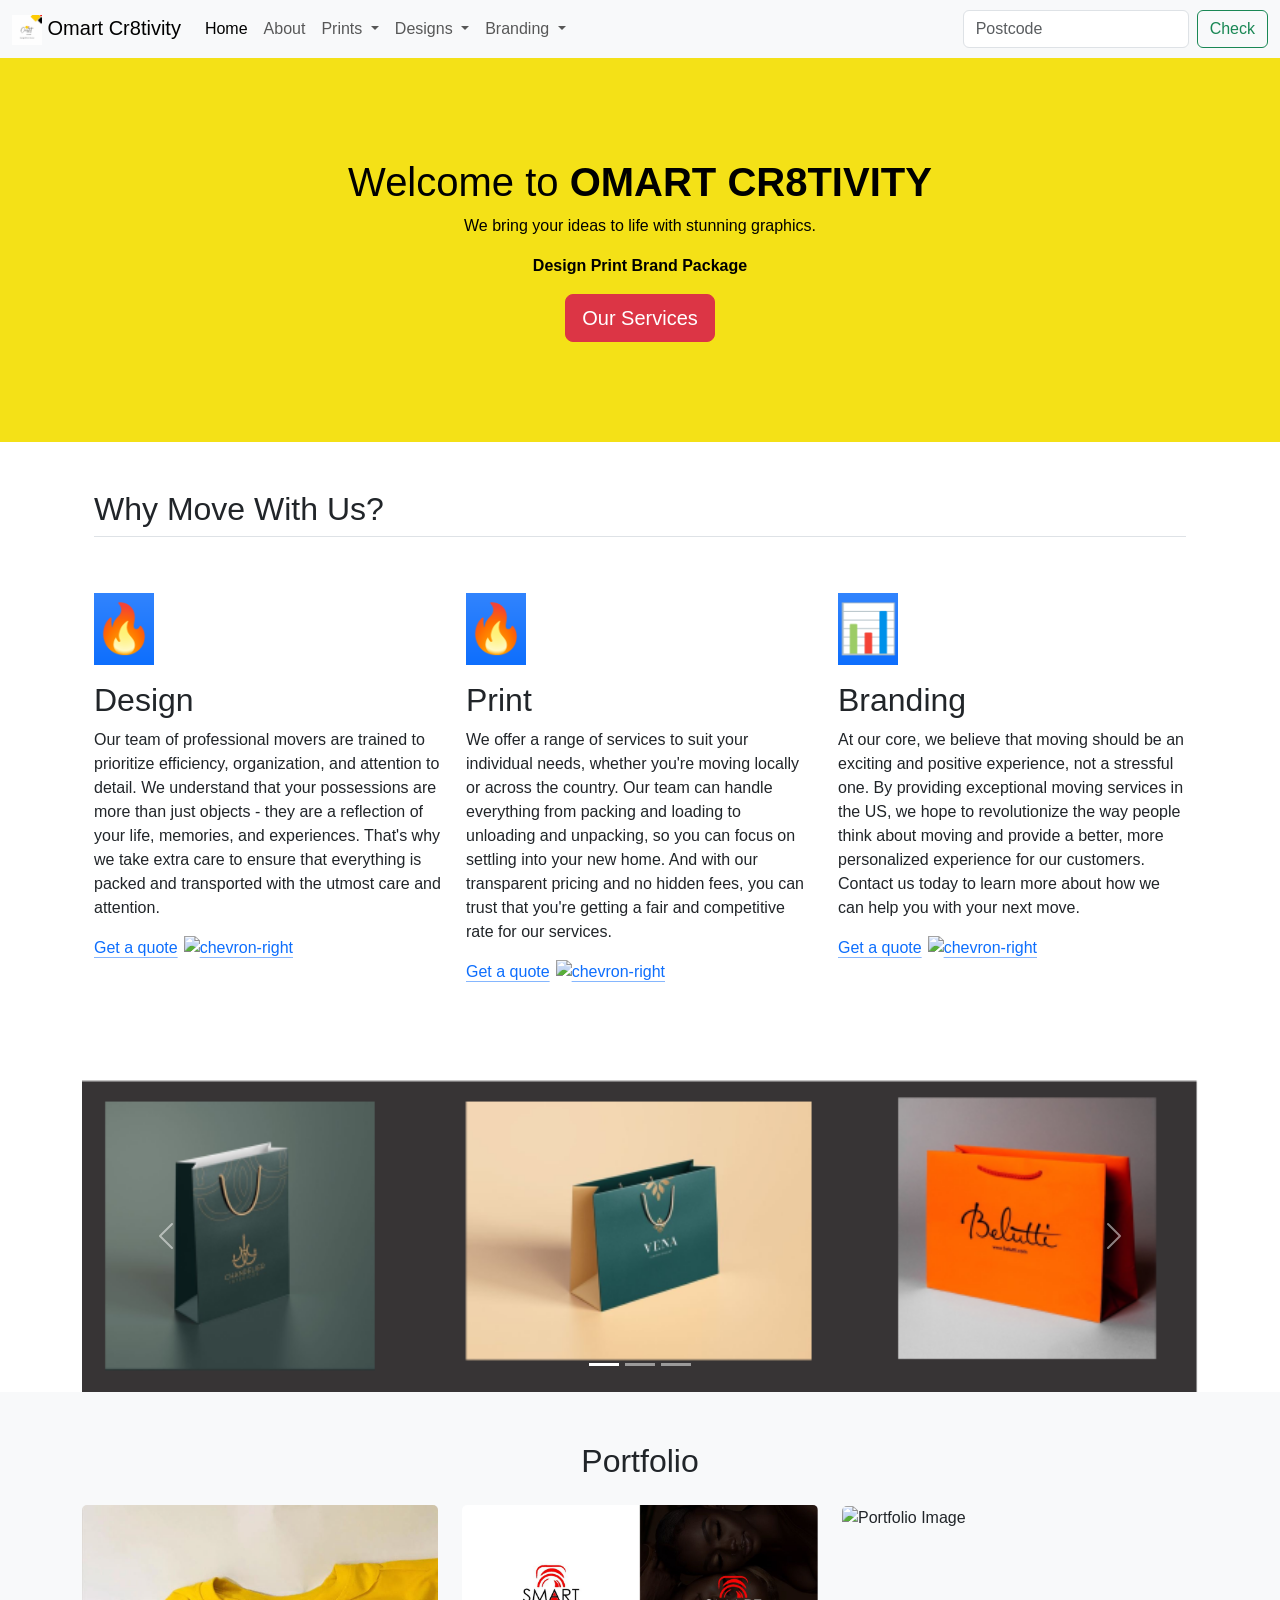
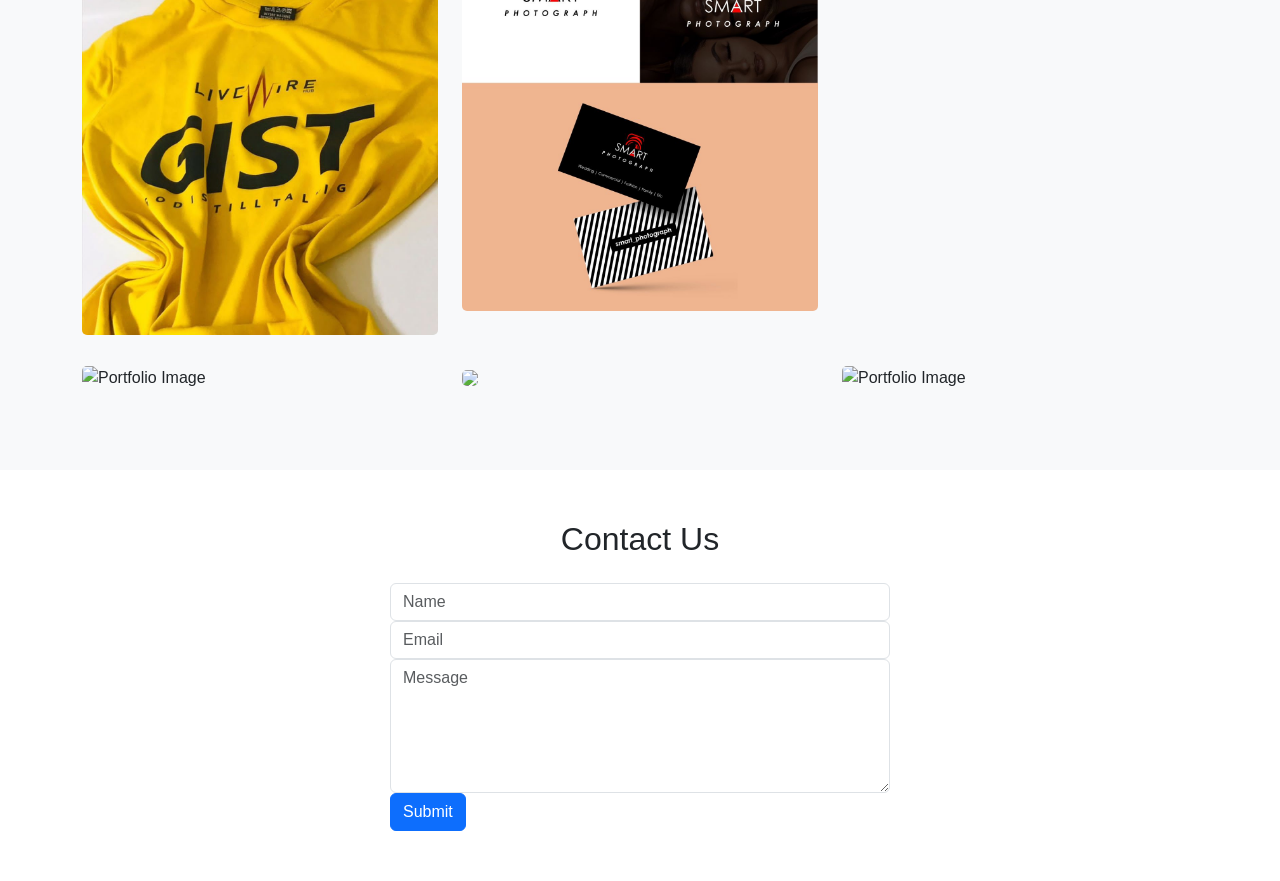
==== index.html @ 5cb05263 "Add files via upload" ====
<!DOCTYPE html>
<html lang="en">

<head>
    <meta charset="UTF-8">
    <meta name="viewport" content="width=device-width, initial-scale=1.0">
    <title>Graphics Designer Landing Page</title>
    <!-- <link rel="stylesheet" href="https://maxcdn.bootstrapcdn.com/bootstrap/4.5.2/css/bootstrap.min.css"> -->
    <link href="https://cdn.jsdelivr.net/npm/bootstrap@5.3.0-alpha2/dist/css/bootstrap.min.css" rel="stylesheet"
    integrity="sha384-aFq/bzH65dt+w6FI2ooMVUpc+21e0SRygnTpmBvdBgSdnuTN7QbdgL+OapgHtvPp" crossorigin="anonymous">
    <style>
        body {
            font-family: Arial, sans-serif;
        }

        .jumbotron {
            background-color: #f4e117;
            background-size: cover;
            color: black;
            text-align: center;
            padding: 100px 0;
        }

        .services-section {
            padding: 50px 0;
        }

        .service-item {
            text-align: center;
        }

        .service-icon {
            font-size: 3rem;
            color: #007bff;
            justify-content: center;
        }

        .portfolio-section {
            padding: 50px 0;
            background-color: #f8f9fa;
        }

        .portfolio-item {
            margin-bottom: 30px;
        }

        .portfolio-image {
            width: 100%;
            border-radius: 5px;
        }

        .contact-section {
            padding: 50px 0;
        }

        .contact-form {
            max-width: 500px;
            margin: auto;
        }
        .dropdown-box {
            display: flex;
        }
    </style>

<!-- <nav class="navbar navbar-expand-lg navbar-light bg-light"> -->
    <!-- <a class="navbar-brand" href="#">Omart Cr8tivity</a> -->
    <!-- <img src="OMART logo.png" height="50" width="70" alt="Brand logo">
    <button class="navbar-toggler" type="button" data-toggle="collapse" data-target="#navbarNav" aria-controls="navbarNav" aria-expanded="false" aria-label="Toggle navigation">
      <span class="navbar-toggler-icon"></span>
    </button>
    <div class="collapse navbar-collapse" id="navbarNav">
      <ul class="navbar-nav mr-auto">
        <li class="nav-item active">
          <a class="nav-link" href="#">Home <span class="sr-only">(current)</span></a>
        </li>
        <li class="nav-item">
          <a class="nav-link" href="about.html">About</a>
        </li>
        <li class="nav-item">
          <a class="nav-link" href="#">Blog</a>
        </li>
        <li class="nav-item">
          <a class="nav-link" href="#">Contact</a>
        </li>
        <div class="dropdown-box">
            <li class="nav-item dropdown">
                <a class="nav-link dropdown-toggle" href="#" id="navbarDropdown" role="button" data-toggle="dropdown" aria-haspopup="true" aria-expanded="false">
                  Designs
                </a>
                <div class="dropdown-menu" aria-labelledby="navbarDropdown">
                  <a class="dropdown-item" href="#">Logo</a>
                  <a class="dropdown-item" href="#">eflyer</a>
                  <a class="dropdown-item" href="#">3D illustrations</a>
                  <a class="dropdown-item" href="businesscards.html">Business cards</a>
                  
                </div>
            </li>
            <li class="nav-item dropdown">
                <a class="nav-link dropdown-toggle" href="#" id="navbarDropdown" role="button" data-toggle="dropdown" aria-haspopup="true" aria-expanded="false">
                  Prints
                </a>
                <div class="dropdown-menu" aria-labelledby="navbarDropdown">
                  <a class="dropdown-item" href="#">Bag</a>
                  <a class="dropdown-item" href="#">Flyer</a>
                  <a class="dropdown-item" href="#">Jotter</a>
                  <a class="dropdown-item" href="#">Banner</a>
                  <a class="dropdown-item" href="#">Jotter</a>
                  <a class="dropdown-item" href="#">Poster</a>
                  <a class="dropdown-item" href="#">Brochures</a>
                  <a class="dropdown-item" href="#">Calender</a>
                  <a class="dropdown-item" href="#">Letterhead</a>
                  <a class="dropdown-item" href="#">Award Plaque</a>
                  <a class="dropdown-item" href="#">Business cards</a>
                </div>
            </li>
            <li class="nav-item dropdown">
                <a class="nav-link dropdown-toggle" href="#" id="navbarDropdown" role="button" data-toggle="dropdown" aria-haspopup="true" aria-expanded="false">
                  Branding
                </a>
                <div class="dropdown-menu" aria-labelledby="navbarDropdown">
                  <a class="dropdown-item" href="#">T-shirts</a>
                  <a class="dropdown-item" href="#">Backdrop</a>
                  <a class="dropdown-item" href="#">Office branding</a>
                  <a class="dropdown-item" href="#">Stationaries branding</a>
                  
                </div>
            </li>
        </div>
        
      </ul>
      
  </nav> -->

  <nav class="navbar navbar-expand-lg bg-body-tertiary">
    <div class="container-fluid">
      <a class="navbar-brand" href="#"><img src="OMART logo.png" alt="moveit brand icon" height="30"> Omart Cr8tivity</a>
      <button class="navbar-toggler" type="button" data-bs-toggle="collapse" data-bs-target="#navbarSupportedContent"
        aria-controls="navbarSupportedContent" aria-expanded="false" aria-label="Toggle navigation">
        <span class="navbar-toggler-icon"></span>
      </button>
      <div class="collapse navbar-collapse" id="navbarSupportedContent">
        <ul class="navbar-nav me-auto mb-2 mb-lg-0">
          <li class="nav-item">
            <a class="nav-link active" aria-current="page" href="index.html">Home</a>
          </li>
          <li class="nav-item">
            <a class="nav-link" href="about.html">About</a>
          </li>
          <li class="nav-item dropdown">
            <a class="nav-link dropdown-toggle" href="#" role="button" data-bs-toggle="dropdown" aria-expanded="false">
              Prints
            </a>
            <ul class="dropdown-menu">
              <li><a class="dropdown-item" href="#">Design</a></li>
              <li><a class="dropdown-item" href="#">Prints</a></li>
              <li>
                <hr class="dropdown-divider">
              </li>
              <li><a class="dropdown-item" href="#">Branding</a></li>
            </ul>
          </li>
          <li class="nav-item dropdown">
            <a class="nav-link dropdown-toggle" href="#" role="button" data-bs-toggle="dropdown" aria-expanded="false">
              Designs
            </a>
            <ul class="dropdown-menu">
              <li><a class="dropdown-item" href="#">Design</a></li>
              <li><a class="dropdown-item" href="#">Prints</a></li>
              <li>
                <hr class="dropdown-divider">
              </li>
              <li><a class="dropdown-item" href="#">Branding</a></li>
            </ul>
          </li>
          <li class="nav-item dropdown">
            <a class="nav-link dropdown-toggle" href="#" role="button" data-bs-toggle="dropdown" aria-expanded="false">
              Branding
            </a>
            <ul class="dropdown-menu">
              <li><a class="dropdown-item" href="#">Design</a></li>
              <li><a class="dropdown-item" href="#">Prints</a></li>
              <li>
                <hr class="dropdown-divider">
              </li>
              <li><a class="dropdown-item" href="#">Branding</a></li>
            </ul>
          </li>
        </ul>
        <form class="d-flex" role="search">
          <input class="form-control me-2" type="search" placeholder="Postcode" aria-label="Search">
          <button class="btn btn-outline-success" type="submit">Check</button>
        </form>
      </div>
    </div>
  </nav>

</head>

<body>

    <div class="jumbotron">
        <h1>Welcome to <strong>OMART CR8TIVITY</strong> </h1>
        <p>We bring your ideas to life with stunning graphics.</p>
        <p > <strong>Design Print Brand Package</strong></p>
        <a href="#services" class="btn btn-danger btn-lg">Our Services</a>
    </div>

    <div class="container px-4 py-5" id="featured-3">
        <h2 class="pb-2 border-bottom">Why Move With Us?</h2>
        <div class="row g-4 py-5 row-cols-1 row-cols-lg-3">
          <div class="feature col">
            <div
              class="feature-icon d-inline-flex align-items-center justify-content-center text-bg-primary bg-gradient fs-2 mb-3">
              <!-- <img src="./briefcase.svg" alt="briefcase" height="30"> -->
              <span class="service-icon">&#128293;</span>
            </div>
            <h3 class="fs-2">Design</h3>
            <p>Our team of professional movers are trained to prioritize efficiency, organization, and attention to detail.
              We
              understand that your possessions are more than just objects - they are a reflection of your life, memories,
              and
              experiences. That's why we take extra care to ensure that everything is packed and transported with the utmost
              care and
              attention.</p>
            <a href="#" class="icon-link">
              Get a quote
              <img src="./chevron-right.svg" alt="chevron-right">
            </a>
          </div>
          <div class="feature col">
            <div
              class="feature-icon d-inline-flex align-items-center justify-content-center text-bg-primary bg-gradient fs-2 mb-3">
              <!-- <img src="./bus-front.svg" alt="bus-front" height="30"> -->
              <span class="service-icon">&#128293;</span>
            </div>
            
            <h3 class="fs-2">Print</h3>
            <p>We offer a range of services to suit your individual needs, whether you're moving locally or across the
              country. Our
              team can handle everything from packing and loading to unloading and unpacking, so you can focus on settling
              into your
              new home. And with our transparent pricing and no hidden fees, you can trust that you're getting a fair and
              competitive
              rate for our services.</p>
            <a href="#" class="icon-link">
              Get a quote
              <img src="./chevron-right.svg" alt="chevron-right">
            </a>
          </div>
          <div class="feature col">
            <div
              class="feature-icon d-inline-flex align-items-center justify-content-center text-bg-primary bg-gradient fs-2 mb-3">
              <!-- <img src="./chat-square-heart.svg" alt="chat-square-heart" height="30">
             -->
             <span class="service-icon">&#128202;</span>
            </div>
            <h3 class="fs-2">Branding</h3>
            <p>At our core, we believe that moving should be an exciting and positive experience, not a stressful one. By
              providing
              exceptional moving services in the US, we hope to revolutionize the way people think about moving and provide
              a better,
              more personalized experience for our customers. Contact us today to learn more about how we can help you with
              your next
              move.</p>
            <a href="#" class="icon-link">
              Get a quote
              <img src="./chevron-right.svg" alt="chevron-right">
            </a>
          </div>
        </div>
      </div>
    <div class="container">
        <div id="carouselExampleIndicators" class="carousel slide">
          <div class="carousel-indicators">
            <button type="button" data-bs-target="#carouselExampleIndicators" data-bs-slide-to="0" class="active"
              aria-current="true" aria-label="Slide 1"></button>
            <button type="button" data-bs-target="#carouselExampleIndicators" data-bs-slide-to="1"
              aria-label="Slide 2"></button>
            <button type="button" data-bs-target="#carouselExampleIndicators" data-bs-slide-to="2"
              aria-label="Slide 3"></button>
          </div>
          <div class="carousel-inner">
            <div class="carousel-item active">
              <img src="bag2.png" class="d-block w-100" alt="couple">
            </div>
            <div class="carousel-item">
              <img src="cardslide.png" class="d-block w-100" alt="dog">
            </div>
            <div class="carousel-item">
              <img src="first.png" class="d-block w-100" alt="family">
            </div>
            <div class="carousel-item">
                <div class="feature col" height="50">
                    <div
                      class="feature-icon d-inline-flex align-items-center justify-content-center text-bg-primary bg-gradient fs-2 mb-3">
                      <img src="Folio/gift items/flask.jpeg" alt="chat-square-heart" height="300" width="400">
                    </div>
                    <div
                      class="feature-icon d-inline-flex align-items-center justify-content-center text-bg-primary bg-gradient fs-2 mb-3">
                      <img src="Folio/gift items/flask.jpeg" alt="chat-square-heart" height="300" width="400">
                    </div>
                    <div
                      class="feature-icon d-inline-flex align-items-center justify-content-center text-bg-primary bg-gradient fs-2 mb-3">
                      <img src="Folio/gift items/flask.jpeg" alt="chat-square-heart" height="300" width="400">
                    </div>
    
                    <a href="#" class="icon-link">
                      Get a quote
                      <img src="./chevron-right.svg" alt="chevron-right">
                    </a>
                  </div>
            </div>
        </div>
          <button class="carousel-control-prev" type="button" data-bs-target="#carouselExampleIndicators"
            data-bs-slide="prev">
            <span class="carousel-control-prev-icon" aria-hidden="true"></span>
            <span class="visually-hidden">Previous</span>
          </button>
          <button class="carousel-control-next" type="button" data-bs-target="#carouselExampleIndicators"
            data-bs-slide="next">
            <span class="carousel-control-next-icon" aria-hidden="true"></span>
            <span class="visually-hidden">Next</span>
          </button>
        </div>
      </div>
    
<!-- Carousel
<div id="carouselExampleIndicators" class="carousel slide" data-ride="carousel">
    <ol class="carousel-indicators">
      <li data-target="#carouselExampleIndicators" data-slide-to="0" class="active"></li>
      <li data-target="#carouselExampleIndicators" data-slide-to="1"></li>
      <li data-target="#carouselExampleIndicators" data-slide-to="2"></li>
    </ol>
    <div class="carousel-inner">
      <div class="carousel-item active">
        <img src="cardslide.png" height="500" width="300" class="d-block w-100" alt="Carousel Image 1">
        <div class="carousel-caption d-none d-md-block">
          <h5>First slide label</h5>
          <p>Some representative placeholder content for the first slide.</p>
        </div>
      </div>
      <div class="carousel-item" class="col-xl-4 col-sm-4">
        <img src="first.png" height="500" width="700" class="d-block w-100" alt="Carousel Image 2">
        <div class="carousel-caption d-none d-md-block">
          <h5>Second slide label</h5>
          <p>Some representative placeholder content for the second slide.</p>
        </div>
      </div>
      <div class="carousel-item">
        <img src="https://i.pinimg.com/564x/7e/e8/69/7ee86918e54ff8d143f06421647624f3.jpg" height="500" width="700" class="d-block w-100" alt="Carousel Image 3">
        <div class="carousel-caption d-none d-md-block">
          <h5>Third slide label</h5>
          <p>Some representative placeholder content for the third slide.</p>
        </div>
      </div>
    </div>
    <a class="carousel-control-prev" href="#carouselExampleIndicators" role="button" data-slide="prev">
      <span class="carousel-control-prev-icon" aria-hidden="true"></span>
      <span class="sr-only">Previous</span>
    </a>
    <a class="carousel-control-next" href="#carouselExampleIndicators" role="button" data-slide="next">
      <span class="carousel-control-next-icon" aria-hidden="true"></span>
      <span class="sr-only">Next</span>
    </a>
  </div> -->
  
  <!-- <div id="services" class="services-section">
    <div class="container">
        <div class="row">
            <div class="col-md-4">
                <div class="service-item">
                    <span class="service-icon">&#128293;</span>
                    <h3>Logo Design</h3>
                    <p>We create unique and memorable logos tailored to your brand.</p>
                </div>
            </div>
            <div class="col-md-4">
                <div class="service-item">
                    <span class="service-icon">&#128202;</span>
                    <h3>Graphic Illustration</h3>
                    <p>From cartoons to complex illustrations, we bring your ideas to life.</p>
                </div>
            </div>
            <div class="col-md-4">
                <div class="service-item">
                    <span class="service-icon">&#128640;</span>
                    <h3>Print Design</h3>
                    <p>High-quality designs for business cards, brochures, and more.</p>
                </div>
            </div>
        </div>
    </div>
</div>  -->
  
    <div id="portfolio" class="portfolio-section">
        <div class="container">
            <h2 class="text-center mb-4">Portfolio</h2>
            <div class="row">
                <div class="col-md-4">
                    <div class="portfolio-item">
                        <img src="Folio/T-shirt/gist yellow.jpeg" alt="Portfolio Image" class="portfolio-image">
                    </div>
                </div>
                <div class="col-md-4">
                    <div class="portfolio-item">
                        <img src="Folio/cards/biz card.jpeg" alt="Portfolio Image" class="portfolio-image">
                    </div>
                </div>
                <div class="col-md-4">
                    <div class="portfolio-item">
                        <img src="https://i.pinimg.com/564x/1a/bc/a0/1abca0b17af83ed72c6fff1d5e41ad78.jpg" alt="Portfolio Image" class="portfolio-image">
                    </div>
                </div>
                <div class="col-md-4">
                    <div class="portfolio-item">
                        <img src="https://i.pinimg.com/564x/dc/b8/45/dcb845c4902547c44ed28ef5d70fe0fb.jpg" alt="Portfolio Image" class="portfolio-image">
                    </div>
                </div>
                <div class="col-md-4">
                    <div class="portfolio-item">
                        <img src="https://i.pinimg.com/564x/c1/e4/03/c1e403f79c8711abe1693c6f59c52051.jpg" class="portfolio-image">
                    </div>
                </div>
                <div class="col-md-4">
                    <div class="portfolio-item">
                        <img src="https://i.pinimg.com/564x/19/e8/53/19e8534289174fa73074177e0ee103db.jpg" alt="Portfolio Image" class="portfolio-image">
                    </div>
                </div>
            </div>
        </div>
    </div>

    <div id="contact" class="contact-section">
        <div class="container">
            <h2 class="text-center mb-4">Contact Us</h2>
            <div class="row">
                <div class="col-md-6 mx-auto">
                    <form class="contact-form">
                        <div class="form-group">
                            <input type="text" class="form-control" placeholder="Name">
                        </div>
                        <div class="form-group">
                            <input type="email" class="form-control" placeholder="Email">
                        </div>
                        <div class="form-group">
                            <textarea class="form-control" rows="5" placeholder="Message"></textarea>
                        </div>
                        <button type="submit" class="btn btn-primary btn-block">Submit</button>
                    </form>
                </div>
            </div>
        </div>
    </div>

    <script src="https://ajax.googleapis.com/ajax/libs/jquery/3.5.1/jquery.min.js"></script>
    <script src="https://cdnjs.cloudflare.com/ajax/libs/popper.js/1.16.0/umd/popper.min.js"></script>
      <script src="https://cdn.jsdelivr.net/npm/bootstrap@5.3.0-alpha3/dist/js/bootstrap.bundle.min.js"
    integrity="sha384-ENjdO4Dr2bkBIFxQpeoTz1HIcje39Wm4jDKdf19U8gI4ddQ3GYNS7NTKfAdVQSZe"
    crossorigin="anonymous"></script>
</body>

</html>
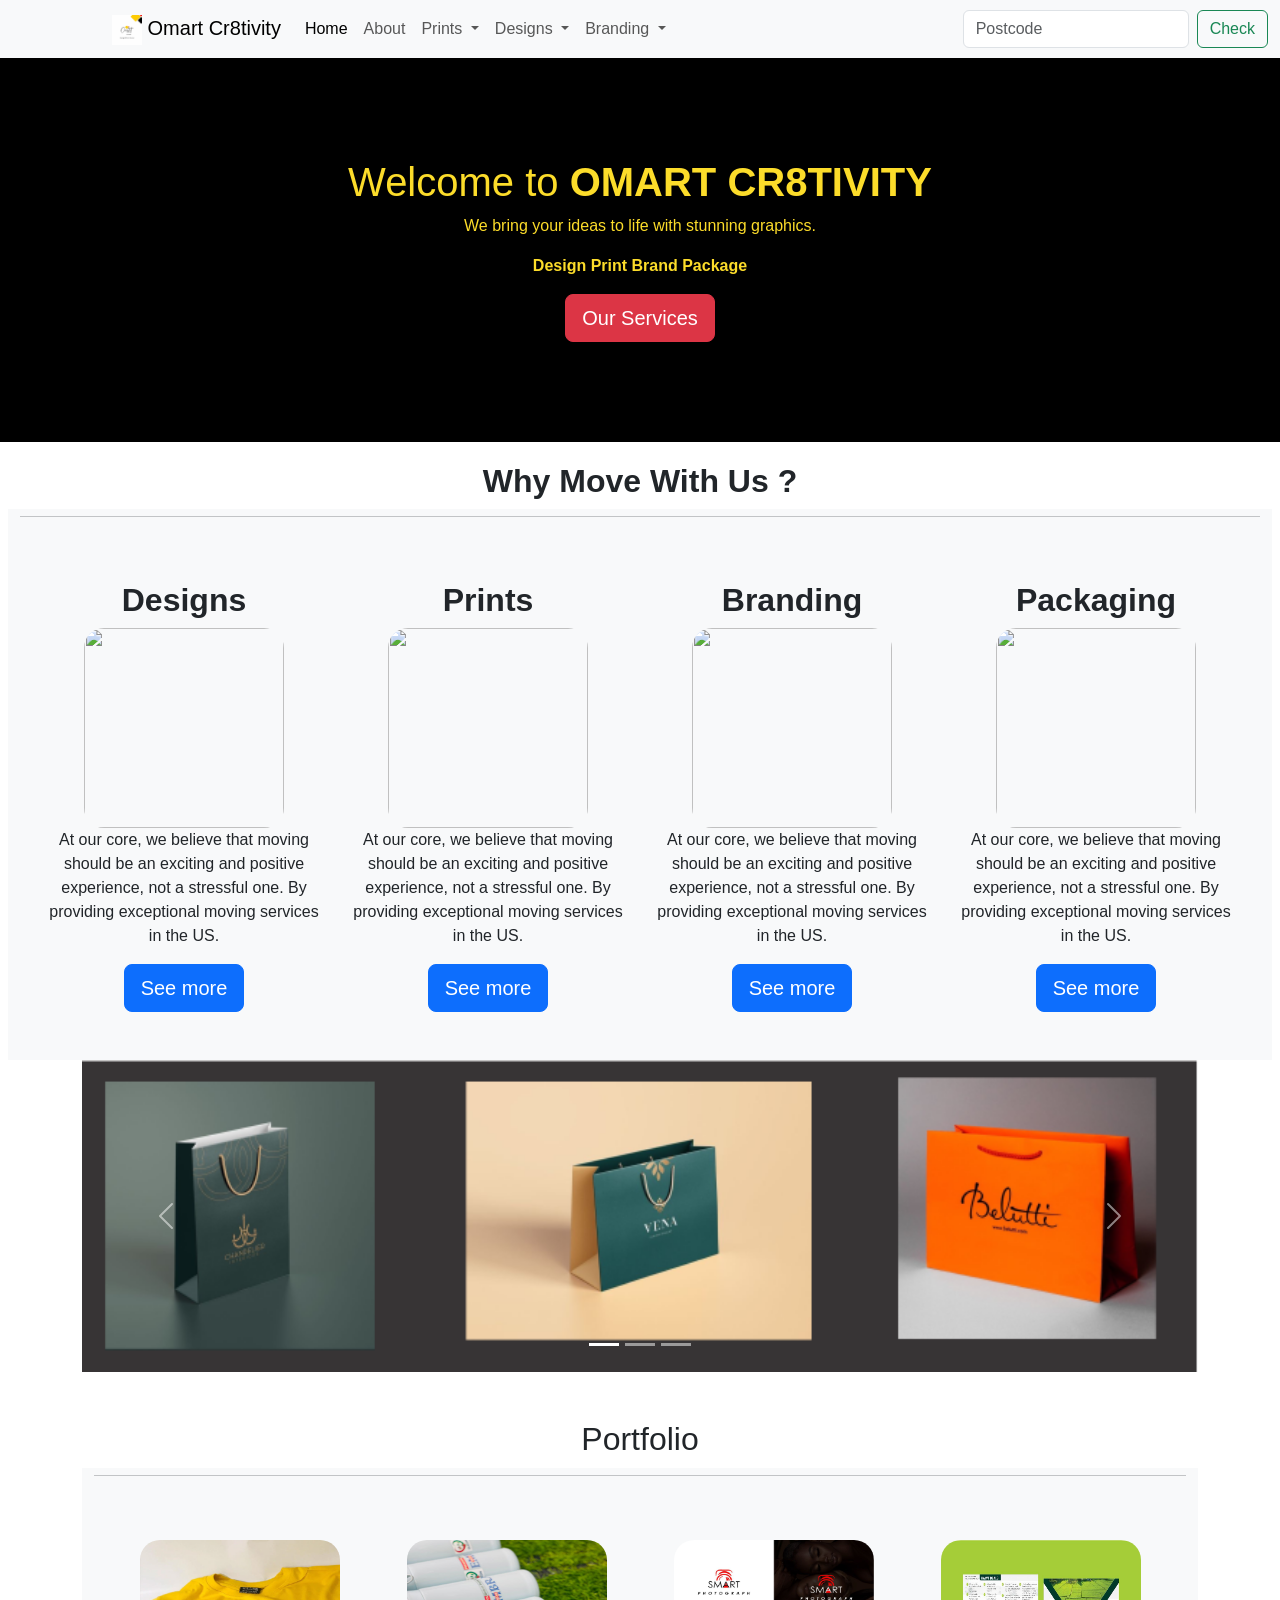
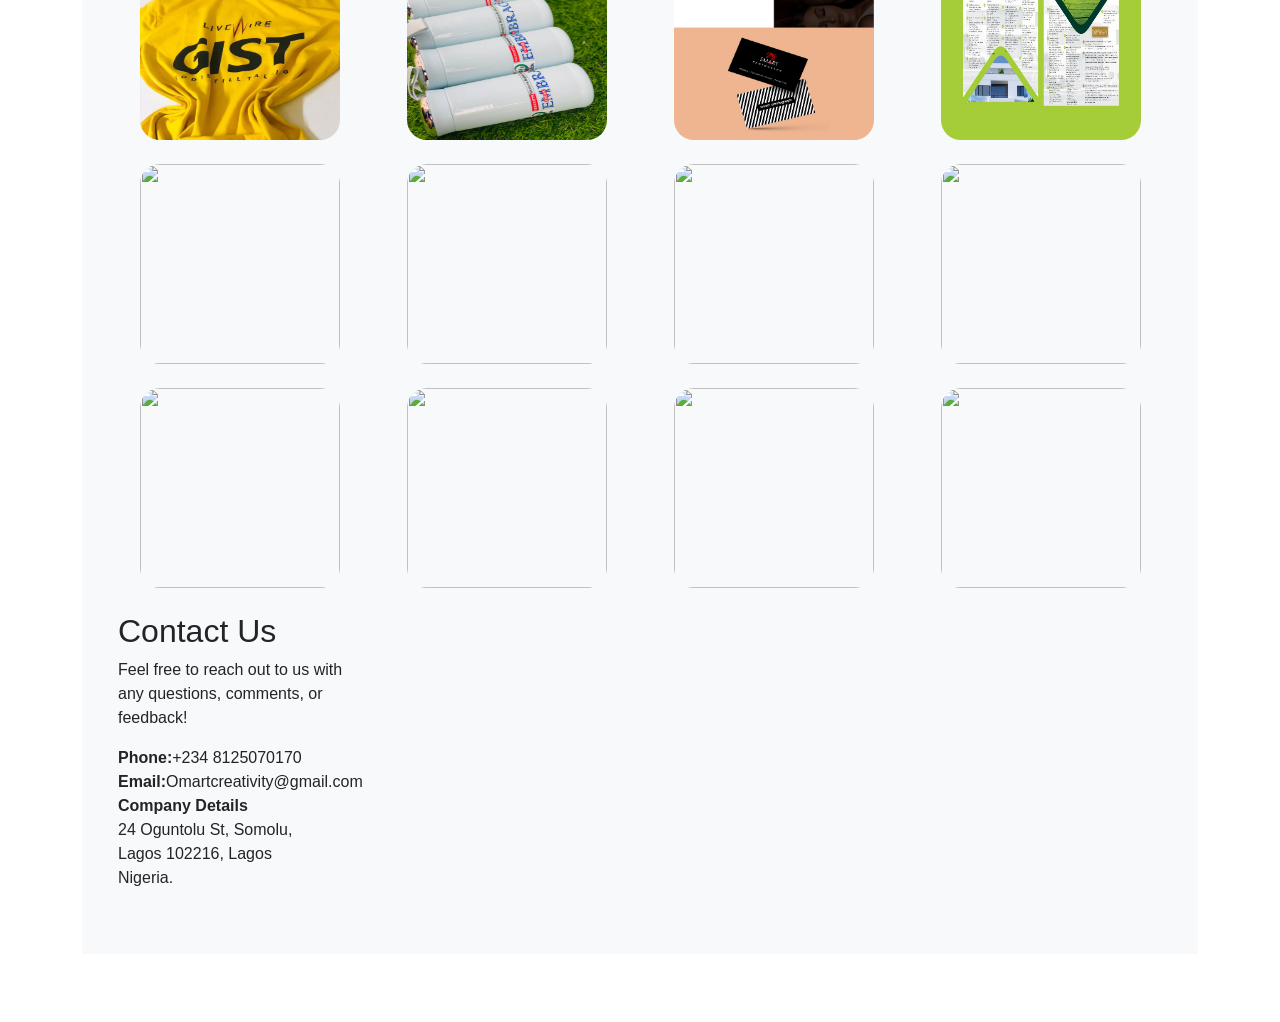
==== commit 68a4caeb: "Add files via upload" ====
--- a/index.html
+++ b/index.html
@@ -4,24 +4,41 @@
 <head>
     <meta charset="UTF-8">
     <meta name="viewport" content="width=device-width, initial-scale=1.0">
-    <title>Graphics Designer Landing Page</title>
+    <meta http-equiv="Content-Type" content="text/html; charset=utf-8">
+    <title>Certified graphics designer in lagos Nigeria</title>
+    <meta name="description" content="business card, designs, t-shirt printing,calender, customized mugs, pen, roll-up banner, flyers, carrier bags posters in lagos Nigeria">
+    <meta name="keywords" content="Graphics design,business cards, logo creation, i d card printing, t T-shirt printing in lagos Nigeria">
+    <!-- <title>Certified graphics designer</title> -->
     <!-- <link rel="stylesheet" href="https://maxcdn.bootstrapcdn.com/bootstrap/4.5.2/css/bootstrap.min.css"> -->
     <link href="https://cdn.jsdelivr.net/npm/bootstrap@5.3.0-alpha2/dist/css/bootstrap.min.css" rel="stylesheet"
     integrity="sha384-aFq/bzH65dt+w6FI2ooMVUpc+21e0SRygnTpmBvdBgSdnuTN7QbdgL+OapgHtvPp" crossorigin="anonymous">
+    <a href="https://lordicon.com/"></a>
     <style>
         body {
             font-family: Arial, sans-serif;
         }
 
         .jumbotron {
-            background-color: #f4e117;
+            /* background-color: #d7c718; */
             background-size: cover;
-            color: black;
+            color: #FCDC2A;
             text-align: center;
             padding: 100px 0;
         }
-
-        .services-section {
+        .jumb-container{
+            background-color:#000000;
+         
+        }
+        .image-text img {
+      
+            border-radius: 10%;
+          
+        }
+        .para{
+            text-align: center;
+        }
+
+        /* .services-section {
             padding: 50px 0;
         }
 
@@ -33,106 +50,59 @@
             font-size: 3rem;
             color: #007bff;
             justify-content: center;
-        }
-
+        } */
+/* 
         .portfolio-section {
             padding: 50px 0;
-            background-color: #f8f9fa;
-        }
-
-        .portfolio-item {
+            background-color: #f8f9fa; */
+        /* } */
+
+        /* .portfolio-item {
             margin-bottom: 30px;
-        }
-
-        .portfolio-image {
+        } */
+
+        /* .portfolio-image {
             width: 100%;
-            border-radius: 5px;
-        }
-
-        .contact-section {
+            border-radius: 10px;
+        } */
+
+        /* .contact-section {
             padding: 50px 0;
-        }
-
-        .contact-form {
+        } */
+
+        /* .contact-form {
             max-width: 500px;
-            margin: auto;
-        }
+            margin: auto; */
+        /* } */
         .dropdown-box {
             display: flex;
         }
+        #head-h3 {
+            text-align: center;
+        }
+        .move-text{
+            text-align: center;
+            text-decoration: solid;
+        }
+        .cont{
+            /* background-color: #FCDC2A; */
+            padding: 10px;
+            margin: 10px;
+        }
+        
     </style>
 
-<!-- <nav class="navbar navbar-expand-lg navbar-light bg-light"> -->
-    <!-- <a class="navbar-brand" href="#">Omart Cr8tivity</a> -->
-    <!-- <img src="OMART logo.png" height="50" width="70" alt="Brand logo">
-    <button class="navbar-toggler" type="button" data-toggle="collapse" data-target="#navbarNav" aria-controls="navbarNav" aria-expanded="false" aria-label="Toggle navigation">
-      <span class="navbar-toggler-icon"></span>
-    </button>
-    <div class="collapse navbar-collapse" id="navbarNav">
-      <ul class="navbar-nav mr-auto">
-        <li class="nav-item active">
-          <a class="nav-link" href="#">Home <span class="sr-only">(current)</span></a>
-        </li>
-        <li class="nav-item">
-          <a class="nav-link" href="about.html">About</a>
-        </li>
-        <li class="nav-item">
-          <a class="nav-link" href="#">Blog</a>
-        </li>
-        <li class="nav-item">
-          <a class="nav-link" href="#">Contact</a>
-        </li>
-        <div class="dropdown-box">
-            <li class="nav-item dropdown">
-                <a class="nav-link dropdown-toggle" href="#" id="navbarDropdown" role="button" data-toggle="dropdown" aria-haspopup="true" aria-expanded="false">
-                  Designs
-                </a>
-                <div class="dropdown-menu" aria-labelledby="navbarDropdown">
-                  <a class="dropdown-item" href="#">Logo</a>
-                  <a class="dropdown-item" href="#">eflyer</a>
-                  <a class="dropdown-item" href="#">3D illustrations</a>
-                  <a class="dropdown-item" href="businesscards.html">Business cards</a>
-                  
-                </div>
-            </li>
-            <li class="nav-item dropdown">
-                <a class="nav-link dropdown-toggle" href="#" id="navbarDropdown" role="button" data-toggle="dropdown" aria-haspopup="true" aria-expanded="false">
-                  Prints
-                </a>
-                <div class="dropdown-menu" aria-labelledby="navbarDropdown">
-                  <a class="dropdown-item" href="#">Bag</a>
-                  <a class="dropdown-item" href="#">Flyer</a>
-                  <a class="dropdown-item" href="#">Jotter</a>
-                  <a class="dropdown-item" href="#">Banner</a>
-                  <a class="dropdown-item" href="#">Jotter</a>
-                  <a class="dropdown-item" href="#">Poster</a>
-                  <a class="dropdown-item" href="#">Brochures</a>
-                  <a class="dropdown-item" href="#">Calender</a>
-                  <a class="dropdown-item" href="#">Letterhead</a>
-                  <a class="dropdown-item" href="#">Award Plaque</a>
-                  <a class="dropdown-item" href="#">Business cards</a>
-                </div>
-            </li>
-            <li class="nav-item dropdown">
-                <a class="nav-link dropdown-toggle" href="#" id="navbarDropdown" role="button" data-toggle="dropdown" aria-haspopup="true" aria-expanded="false">
-                  Branding
-                </a>
-                <div class="dropdown-menu" aria-labelledby="navbarDropdown">
-                  <a class="dropdown-item" href="#">T-shirts</a>
-                  <a class="dropdown-item" href="#">Backdrop</a>
-                  <a class="dropdown-item" href="#">Office branding</a>
-                  <a class="dropdown-item" href="#">Stationaries branding</a>
-                  
-                </div>
-            </li>
-        </div>
-        
-      </ul>
-      
-  </nav> -->
-
-  <nav class="navbar navbar-expand-lg bg-body-tertiary">
+<nav class="navbar navbar-expand-lg bg-body-tertiary">
     <div class="container-fluid">
+        <script src="https://cdn.lordicon.com/lordicon.js"></script>
+<lord-icon
+    src="https://cdn.lordicon.com/wmwqvixz.json"
+    trigger="in"
+    delay="1500"
+    state="in-home"
+    colors="primary:#e8b730"
+    style="width:100px;height: 30px">
+</lord-icon>
       <a class="navbar-brand" href="#"><img src="OMART logo.png" alt="moveit brand icon" height="30"> Omart Cr8tivity</a>
       <button class="navbar-toggler" type="button" data-bs-toggle="collapse" data-bs-target="#navbarSupportedContent"
         aria-controls="navbarSupportedContent" aria-expanded="false" aria-label="Toggle navigation">
@@ -197,7 +167,7 @@
 </head>
 
 <body>
-
+<div class="jumb-container">
     <div class="jumbotron">
         <h1>Welcome to <strong>OMART CR8TIVITY</strong> </h1>
         <p>We bring your ideas to life with stunning graphics.</p>
@@ -205,70 +175,64 @@
         <a href="#services" class="btn btn-danger btn-lg">Our Services</a>
     </div>
 
-    <div class="container px-4 py-5" id="featured-3">
-        <h2 class="pb-2 border-bottom">Why Move With Us?</h2>
-        <div class="row g-4 py-5 row-cols-1 row-cols-lg-3">
+    
+</div>
+    <!-- <div class="container px-0 py-5 bg-secondary class" id="featured-3"> -->
+        <div class="cont">
+        <h2 class="move-text"><strong>Why Move With Us ?</strong></h2>
+        <hr>
+        <div class="row g-4 px-4 py-5 row-cols-2 row-cols- row-cols-lg-4 bg-light" id="cont">
+                  
           <div class="feature col">
-            <div
-              class="feature-icon d-inline-flex align-items-center justify-content-center text-bg-primary bg-gradient fs-2 mb-3">
-              <!-- <img src="./briefcase.svg" alt="briefcase" height="30"> -->
-              <span class="service-icon">&#128293;</span>
-            </div>
-            <h3 class="fs-2">Design</h3>
-            <p>Our team of professional movers are trained to prioritize efficiency, organization, and attention to detail.
-              We
-              understand that your possessions are more than just objects - they are a reflection of your life, memories,
-              and
-              experiences. That's why we take extra care to ensure that everything is packed and transported with the utmost
-              care and
-              attention.</p>
-            <a href="#" class="icon-link">
-              Get a quote
-              <img src="./chevron-right.svg" alt="chevron-right">
-            </a>
+            <div id="head-h3">
+            
+            <h3 class="fs-2"><strong>Designs</strong></h3>
+            <div class="image-text">
+            <img src="https://i.pinimg.com/236x/a1/fe/58/a1fe5846530ecb5e15a22d51ab946f99.jpg" height="200px" width="200px" alt="">
+            <p class="para">At our core, we believe that moving should be an exciting and positive experience, not a stressful one. By
+              providing exceptional moving services in the US.</p>
+              <a href="#services" class="btn btn-primary btn-lg">See more</a>
+        </div>
           </div>
+        </div>
           <div class="feature col">
-            <div
-              class="feature-icon d-inline-flex align-items-center justify-content-center text-bg-primary bg-gradient fs-2 mb-3">
-              <!-- <img src="./bus-front.svg" alt="bus-front" height="30"> -->
-              <span class="service-icon">&#128293;</span>
-            </div>
+            <div id="head-h3">
             
-            <h3 class="fs-2">Print</h3>
-            <p>We offer a range of services to suit your individual needs, whether you're moving locally or across the
-              country. Our
-              team can handle everything from packing and loading to unloading and unpacking, so you can focus on settling
-              into your
-              new home. And with our transparent pricing and no hidden fees, you can trust that you're getting a fair and
-              competitive
-              rate for our services.</p>
-            <a href="#" class="icon-link">
-              Get a quote
-              <img src="./chevron-right.svg" alt="chevron-right">
-            </a>
+            <h3 class="fs-2"><strong>Prints</strong></h3>
+            <div class="image-text">
+            <img src="https://i.pinimg.com/564x/42/df/69/42df69e5f9b9c04ff83107ce0cc2159a.jpg" height="200px" width="200px" alt="">
+            <p class="para">At our core, we believe that moving should be an exciting and positive experience, not a stressful one. By
+              providing exceptional moving services in the US.</p>
+              <a href="#services" class="btn btn-primary btn-lg">See more</a>
+        </div>
           </div>
+        </div>
           <div class="feature col">
-            <div
-              class="feature-icon d-inline-flex align-items-center justify-content-center text-bg-primary bg-gradient fs-2 mb-3">
-              <!-- <img src="./chat-square-heart.svg" alt="chat-square-heart" height="30">
-             -->
-             <span class="service-icon">&#128202;</span>
-            </div>
-            <h3 class="fs-2">Branding</h3>
-            <p>At our core, we believe that moving should be an exciting and positive experience, not a stressful one. By
-              providing
-              exceptional moving services in the US, we hope to revolutionize the way people think about moving and provide
-              a better,
-              more personalized experience for our customers. Contact us today to learn more about how we can help you with
-              your next
-              move.</p>
-            <a href="#" class="icon-link">
-              Get a quote
-              <img src="./chevron-right.svg" alt="chevron-right">
-            </a>
+            <div id="head-h3">
+            
+            <h3 class="fs-2"><strong>Branding</strong></h3>
+            <div class="image-text">
+            <img src="https://i.pinimg.com/564x/3a/16/52/3a16522e10147b3e5b22fcc73555d461.jpg" height="200px" width="200px" alt="">
+            <p class="para">At our core, we believe that moving should be an exciting and positive experience, not a stressful one. By
+              providing exceptional moving services in the US.</p>
+              <a href="#services" class="btn btn-primary btn-lg">See more</a>
+        </div>
           </div>
         </div>
-      </div>
+          <div class="feature col">
+            <div id="head-h3">
+                        <h3 class="fs-2"><strong>Packaging</strong></h3>
+            <div class="image-text">
+            <img src="https://i.pinimg.com/236x/ea/4a/81/ea4a8111949362b72456b289aa78c50b.jpg" height="200px" width="200px" alt="">
+            <p class="para">At our core, we believe that moving should be an exciting and positive experience, not a stressful one. By
+              providing exceptional moving services in the US.</p>
+              <a href="#services" class="btn btn-primary btn-lg">See more</a>
+        </div>
+          </div>
+        </div>
+      </div>
+
+      <!-- carousel -->
     <div class="container">
         <div id="carouselExampleIndicators" class="carousel slide">
           <div class="carousel-indicators">
@@ -289,27 +253,7 @@
             <div class="carousel-item">
               <img src="first.png" class="d-block w-100" alt="family">
             </div>
-            <div class="carousel-item">
-                <div class="feature col" height="50">
-                    <div
-                      class="feature-icon d-inline-flex align-items-center justify-content-center text-bg-primary bg-gradient fs-2 mb-3">
-                      <img src="Folio/gift items/flask.jpeg" alt="chat-square-heart" height="300" width="400">
-                    </div>
-                    <div
-                      class="feature-icon d-inline-flex align-items-center justify-content-center text-bg-primary bg-gradient fs-2 mb-3">
-                      <img src="Folio/gift items/flask.jpeg" alt="chat-square-heart" height="300" width="400">
-                    </div>
-                    <div
-                      class="feature-icon d-inline-flex align-items-center justify-content-center text-bg-primary bg-gradient fs-2 mb-3">
-                      <img src="Folio/gift items/flask.jpeg" alt="chat-square-heart" height="300" width="400">
-                    </div>
-    
-                    <a href="#" class="icon-link">
-                      Get a quote
-                      <img src="./chevron-right.svg" alt="chevron-right">
-                    </a>
-                  </div>
-            </div>
+            
         </div>
           <button class="carousel-control-prev" type="button" data-bs-target="#carouselExampleIndicators"
             data-bs-slide="prev">
@@ -323,135 +267,145 @@
           </button>
         </div>
       </div>
+
+
+    <!-- portfolio-section -->
+<div class="container px-4 py-5 class" id="featured-3">
+        
+    <h2 class="move-text">Portfolio</h2>
+    <hr>
+    <div class="row g-4 px-4 py-5 row-cols-2 row-cols- row-cols-lg-4 bg-light ">
+              
+      <div class="feature col">
+        <div id="head-h3">
+        <div class="image-text">
+        <img src="Folio/T-shirt/gist yellow.jpeg" height="200px" width="200px" alt="">
+        </div>
+      </div>
+    </div>
+      <div class="feature col">
+        <div id="head-h3">
+        <div class="image-text">
+        <img src="Folio/gift items/flask.jpeg" height="200px" width="200px" alt="">
+      
+    </div>
+      </div>
+      </div>
+    <div class="feature col">
+        <div id="head-h3">
+        <div class="image-text">
+        <img src="Folio/cards/biz card.jpeg" height="200px" width="200px" alt="">
+        
+    </div>
+      </div>
+    </div>
+      <div class="feature col">
+        <div id="head-h3">
+        <div class="image-text">
+        <img src="Folio/posters/WhatsApp Image 2024-02-15 at 23.42.00.jpeg" height="200px" width="200px" alt="">
+        
+    </div>
+      </div>
+    </div>
+      <div class="feature col">
+        <div id="head-h3">
+        <div class="image-text">
+        <img src="https://i.pinimg.com/564x/89/48/b8/8948b8932b432819588ab64a2810cca8.jpg" height="200px" width="200px" alt="">
+        </div>
+      </div>
+    </div>
+      <div class="feature col">
+        <div id="head-h3">
+        <div class="image-text">
+        <img src="https://i.pinimg.com/236x/cf/ad/a0/cfada0c42aabf7de77f59c633f682005.jpg" height="200px" width="200px" alt="">
+        </div>
+      </div>
+    </div>
+      <div class="feature col">
+        <div id="head-h3">
+        <div class="image-text">
+        <img src="https://i.pinimg.com/236x/f9/b6/20/f9b62023ce1462254535fdc74f723111.jpg" height="200px" width="200px" alt="">
+        </div>
+      </div>
+    </div>
+      <div class="feature col">
+        <div id="head-h3">
+        <div class="image-text">
+        <img src="https://i.pinimg.com/236x/e3/14/68/e314688cc20ffe3ade3c0b8935467ac0.jpg" height="200px" width="200px" alt="">
+        </div>
+      </div>
+    </div>
+      <div class="feature col">
+        <div id="head-h3">
+        <div class="image-text">
+        <img src="https://i.pinimg.com/236x/82/ec/6c/82ec6c721f2cc79927e585d4b3fa7156.jpg" height="200px" width="200px" alt="">
+        </div>
+      </div>
+    </div>
+      <div class="feature col">
+        <div id="head-h3">
+        <div class="image-text">
+        <img src="https://i.pinimg.com/564x/da/d5/a5/dad5a580c7d9c1f9b1bf49055276d6ad.jpg" height="200px" width="200px" alt="">
+        </div>
+      </div>
+    </div>
+      <div class="feature col">
+        <div id="head-h3">
+        <div class="image-text">
+        <img src="https://i.pinimg.com/236x/35/ae/03/35ae035057633eb2274368e35990a6a7.jpg" height="200px" width="200px" alt="">
+        </div>
+      </div>
+    </div>
+      <div class="feature col">
+        <div id="head-h3">
+        <div class="image-text">
+        <img src="https://i.pinimg.com/474x/61/e5/b0/61e5b034eb388532739407eaea878f3e.jpg" height="200px" width="200px" alt="">
+        </div>
+      </div>
+    </div>
     
-<!-- Carousel
-<div id="carouselExampleIndicators" class="carousel slide" data-ride="carousel">
-    <ol class="carousel-indicators">
-      <li data-target="#carouselExampleIndicators" data-slide-to="0" class="active"></li>
-      <li data-target="#carouselExampleIndicators" data-slide-to="1"></li>
-      <li data-target="#carouselExampleIndicators" data-slide-to="2"></li>
-    </ol>
-    <div class="carousel-inner">
-      <div class="carousel-item active">
-        <img src="cardslide.png" height="500" width="300" class="d-block w-100" alt="Carousel Image 1">
-        <div class="carousel-caption d-none d-md-block">
-          <h5>First slide label</h5>
-          <p>Some representative placeholder content for the first slide.</p>
-        </div>
-      </div>
-      <div class="carousel-item" class="col-xl-4 col-sm-4">
-        <img src="first.png" height="500" width="700" class="d-block w-100" alt="Carousel Image 2">
-        <div class="carousel-caption d-none d-md-block">
-          <h5>Second slide label</h5>
-          <p>Some representative placeholder content for the second slide.</p>
-        </div>
-      </div>
-      <div class="carousel-item">
-        <img src="https://i.pinimg.com/564x/7e/e8/69/7ee86918e54ff8d143f06421647624f3.jpg" height="500" width="700" class="d-block w-100" alt="Carousel Image 3">
-        <div class="carousel-caption d-none d-md-block">
-          <h5>Third slide label</h5>
-          <p>Some representative placeholder content for the third slide.</p>
-        </div>
-      </div>
-    </div>
-    <a class="carousel-control-prev" href="#carouselExampleIndicators" role="button" data-slide="prev">
-      <span class="carousel-control-prev-icon" aria-hidden="true"></span>
-      <span class="sr-only">Previous</span>
-    </a>
-    <a class="carousel-control-next" href="#carouselExampleIndicators" role="button" data-slide="next">
-      <span class="carousel-control-next-icon" aria-hidden="true"></span>
-      <span class="sr-only">Next</span>
-    </a>
-  </div> -->
   
-  <!-- <div id="services" class="services-section">
-    <div class="container">
-        <div class="row">
-            <div class="col-md-4">
-                <div class="service-item">
-                    <span class="service-icon">&#128293;</span>
-                    <h3>Logo Design</h3>
-                    <p>We create unique and memorable logos tailored to your brand.</p>
-                </div>
-            </div>
-            <div class="col-md-4">
-                <div class="service-item">
-                    <span class="service-icon">&#128202;</span>
-                    <h3>Graphic Illustration</h3>
-                    <p>From cartoons to complex illustrations, we bring your ideas to life.</p>
-                </div>
-            </div>
-            <div class="col-md-4">
-                <div class="service-item">
-                    <span class="service-icon">&#128640;</span>
-                    <h3>Print Design</h3>
-                    <p>High-quality designs for business cards, brochures, and more.</p>
-                </div>
-            </div>
-        </div>
-    </div>
-</div>  -->
-  
-    <div id="portfolio" class="portfolio-section">
-        <div class="container">
-            <h2 class="text-center mb-4">Portfolio</h2>
-            <div class="row">
-                <div class="col-md-4">
-                    <div class="portfolio-item">
-                        <img src="Folio/T-shirt/gist yellow.jpeg" alt="Portfolio Image" class="portfolio-image">
-                    </div>
-                </div>
-                <div class="col-md-4">
-                    <div class="portfolio-item">
-                        <img src="Folio/cards/biz card.jpeg" alt="Portfolio Image" class="portfolio-image">
-                    </div>
-                </div>
-                <div class="col-md-4">
-                    <div class="portfolio-item">
-                        <img src="https://i.pinimg.com/564x/1a/bc/a0/1abca0b17af83ed72c6fff1d5e41ad78.jpg" alt="Portfolio Image" class="portfolio-image">
-                    </div>
-                </div>
-                <div class="col-md-4">
-                    <div class="portfolio-item">
-                        <img src="https://i.pinimg.com/564x/dc/b8/45/dcb845c4902547c44ed28ef5d70fe0fb.jpg" alt="Portfolio Image" class="portfolio-image">
-                    </div>
-                </div>
-                <div class="col-md-4">
-                    <div class="portfolio-item">
-                        <img src="https://i.pinimg.com/564x/c1/e4/03/c1e403f79c8711abe1693c6f59c52051.jpg" class="portfolio-image">
-                    </div>
-                </div>
-                <div class="col-md-4">
-                    <div class="portfolio-item">
-                        <img src="https://i.pinimg.com/564x/19/e8/53/19e8534289174fa73074177e0ee103db.jpg" alt="Portfolio Image" class="portfolio-image">
-                    </div>
-                </div>
-            </div>
-        </div>
-    </div>
-
-    <div id="contact" class="contact-section">
-        <div class="container">
-            <h2 class="text-center mb-4">Contact Us</h2>
-            <div class="row">
-                <div class="col-md-6 mx-auto">
-                    <form class="contact-form">
-                        <div class="form-group">
-                            <input type="text" class="form-control" placeholder="Name">
-                        </div>
-                        <div class="form-group">
-                            <input type="email" class="form-control" placeholder="Email">
-                        </div>
-                        <div class="form-group">
-                            <textarea class="form-control" rows="5" placeholder="Message"></textarea>
-                        </div>
-                        <button type="submit" class="btn btn-primary btn-block">Submit</button>
-                    </form>
-                </div>
-            </div>
-        </div>
-    </div>
-
+    
+    
+<!-- footer section  -->
+<div class="contact">
+    <div class="container-contact">
+      <div class="contact-info">
+        <h2>Contact Us</h2>
+        <p>Feel free to reach out to us with any questions, comments, or feedback!</p>
+        <address>
+          <strong>Phone:</strong>+234 8125070170 <br>
+          <strong>Email:</strong>Omartcreativity@gmail.com<br>
+          
+        <address>
+          <strong>Company Details</strong><br>
+          24 Oguntolu St, Somolu, <br>
+           Lagos 102216, Lagos<br>
+          Nigeria.<br>
+        </address>
+      </div>
+    </div>
+</div>
+<div>
+    <!-- <footer class="footer">
+    <section>
+        <div>
+    <div class="contact-form">
+        <h2>Send a Message</h2>
+        <form action="#" method="POST">
+          <input type="text" name="name" placeholder="Your Name" required>
+          <input type="email" name="email" placeholder="Your Email" required>
+          <textarea name="message" placeholder="Your Message" required></textarea>
+          <button type="submit">Send</button>
+        </form>
+      </div>
+    </div>
+  </section>
+    </footer> -->
+</div>
+<div class="cont-foot">
+    <!-- <p>&copy; 2024 Click Fix Technology. All rights reserved.</p> -->
+</div>
     <script src="https://ajax.googleapis.com/ajax/libs/jquery/3.5.1/jquery.min.js"></script>
     <script src="https://cdnjs.cloudflare.com/ajax/libs/popper.js/1.16.0/umd/popper.min.js"></script>
       <script src="https://cdn.jsdelivr.net/npm/bootstrap@5.3.0-alpha3/dist/js/bootstrap.bundle.min.js"
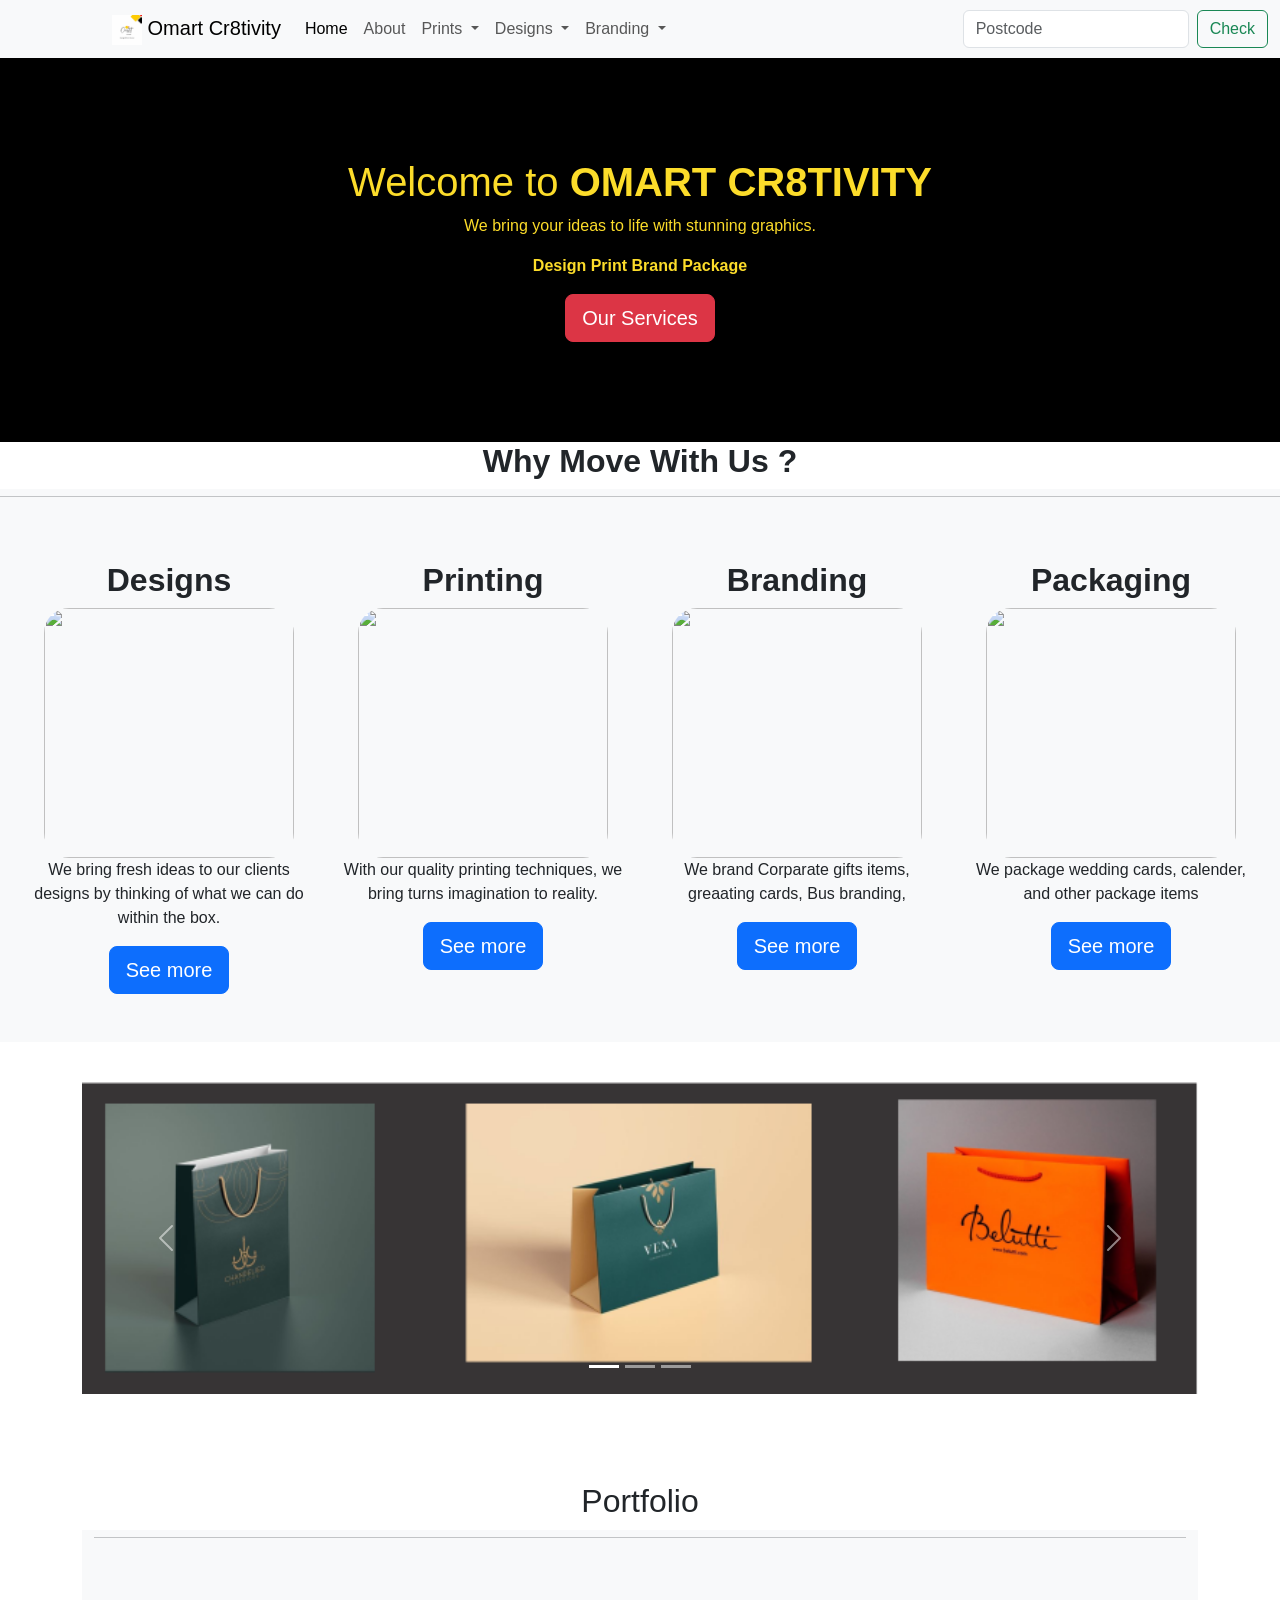
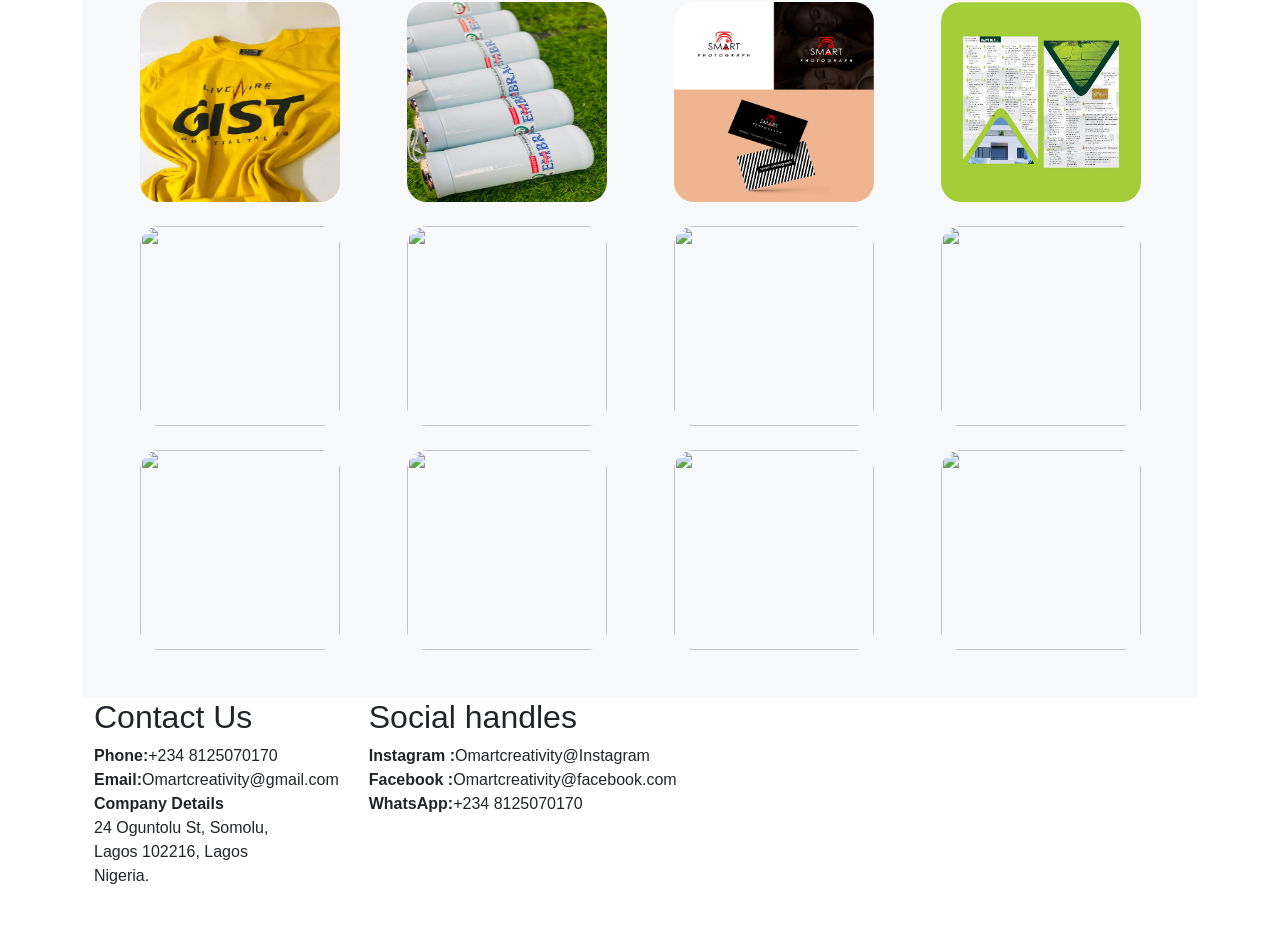
==== commit 5eb644d1: "Add files via upload" ====
--- a/index.html
+++ b/index.html
@@ -84,12 +84,24 @@
             text-align: center;
             text-decoration: solid;
         }
-        .cont{
+        .container {
+          margin-top: 40px;
+        }
+        /* .cont{
             /* background-color: #FCDC2A; */
-            padding: 10px;
-            margin: 10px;
-        }
-        
+            /* padding: 10px;
+            margin: 10px; */ */
+        /* }
+        /* @media screen { max-width : 768px} */
+            /* { */
+
+#featured-3{
+  width: auto;
+}
+        .contact{
+          display: flex;
+          gap: 30px;
+        }
     </style>
 
 <nav class="navbar navbar-expand-lg bg-body-tertiary">
@@ -178,31 +190,30 @@
     
 </div>
     <!-- <div class="container px-0 py-5 bg-secondary class" id="featured-3"> -->
-        <div class="cont">
-        <h2 class="move-text"><strong>Why Move With Us ?</strong></h2>
+      <h2 class="move-text"><strong>Why Move With Us ?</strong></h2>
+        <!-- <div class="cont"> -->
         <hr>
-        <div class="row g-4 px-4 py-5 row-cols-2 row-cols- row-cols-lg-4 bg-light" id="cont">
+        <div class="row g-4 px-4 py-5 row-cols-xs-2 row-cols-sm-2 row-cols-lg-4 bg-light" id="cont">
                   
           <div class="feature col">
             <div id="head-h3">
             
             <h3 class="fs-2"><strong>Designs</strong></h3>
             <div class="image-text">
-            <img src="https://i.pinimg.com/236x/a1/fe/58/a1fe5846530ecb5e15a22d51ab946f99.jpg" height="200px" width="200px" alt="">
-            <p class="para">At our core, we believe that moving should be an exciting and positive experience, not a stressful one. By
-              providing exceptional moving services in the US.</p>
-              <a href="#services" class="btn btn-primary btn-lg">See more</a>
+            <img src="https://i.pinimg.com/236x/a1/fe/58/a1fe5846530ecb5e15a22d51ab946f99.jpg" height="250px" width="250px" alt="">
+            <p class="para">We bring fresh ideas to our clients designs
+              by thinking of what we can do within the box.</p>
+              <a href="portfolio" class="btn btn-primary btn-lg">See more</a>
         </div>
           </div>
         </div>
           <div class="feature col">
             <div id="head-h3">
             
-            <h3 class="fs-2"><strong>Prints</strong></h3>
+            <h3 class="fs-2"><strong>Printing</strong></h3>
             <div class="image-text">
-            <img src="https://i.pinimg.com/564x/42/df/69/42df69e5f9b9c04ff83107ce0cc2159a.jpg" height="200px" width="200px" alt="">
-            <p class="para">At our core, we believe that moving should be an exciting and positive experience, not a stressful one. By
-              providing exceptional moving services in the US.</p>
+            <img src="https://i.pinimg.com/564x/42/df/69/42df69e5f9b9c04ff83107ce0cc2159a.jpg" height="250px" width="250px" alt="">
+            <p class="para">With our quality printing techniques, we bring turns imagination to reality.</p>
               <a href="#services" class="btn btn-primary btn-lg">See more</a>
         </div>
           </div>
@@ -212,9 +223,8 @@
             
             <h3 class="fs-2"><strong>Branding</strong></h3>
             <div class="image-text">
-            <img src="https://i.pinimg.com/564x/3a/16/52/3a16522e10147b3e5b22fcc73555d461.jpg" height="200px" width="200px" alt="">
-            <p class="para">At our core, we believe that moving should be an exciting and positive experience, not a stressful one. By
-              providing exceptional moving services in the US.</p>
+            <img src="https://i.pinimg.com/564x/3a/16/52/3a16522e10147b3e5b22fcc73555d461.jpg" height="250px" width="250px" alt="">
+            <p class="para">We brand Corparate gifts items, greaating cards, Bus branding,</p>
               <a href="#services" class="btn btn-primary btn-lg">See more</a>
         </div>
           </div>
@@ -223,15 +233,15 @@
             <div id="head-h3">
                         <h3 class="fs-2"><strong>Packaging</strong></h3>
             <div class="image-text">
-            <img src="https://i.pinimg.com/236x/ea/4a/81/ea4a8111949362b72456b289aa78c50b.jpg" height="200px" width="200px" alt="">
-            <p class="para">At our core, we believe that moving should be an exciting and positive experience, not a stressful one. By
-              providing exceptional moving services in the US.</p>
+            <img src="https://i.pinimg.com/236x/ea/4a/81/ea4a8111949362b72456b289aa78c50b.jpg" height="250px" width="250px" alt="">
+            <p class="para">We package wedding cards, calender, and other package items</p>
               <a href="#services" class="btn btn-primary btn-lg">See more</a>
         </div>
           </div>
         </div>
       </div>
-
+    <!-- </div> -->
+    </div>
       <!-- carousel -->
     <div class="container">
         <div id="carouselExampleIndicators" class="carousel slide">
@@ -274,7 +284,7 @@
         
     <h2 class="move-text">Portfolio</h2>
     <hr>
-    <div class="row g-4 px-4 py-5 row-cols-2 row-cols- row-cols-lg-4 bg-light ">
+    <div class="row g-4 px-4 py-5 row-cols-sm-2 row-cols-lg-4 bg-light ">
               
       <div class="feature col">
         <div id="head-h3">
@@ -303,8 +313,7 @@
         <div id="head-h3">
         <div class="image-text">
         <img src="Folio/posters/WhatsApp Image 2024-02-15 at 23.42.00.jpeg" height="200px" width="200px" alt="">
-        
-    </div>
+        </div>
       </div>
     </div>
       <div class="feature col">
@@ -363,16 +372,14 @@
         </div>
       </div>
     </div>
-    
+    </div>
   
     
-    
-<!-- footer section  -->
 <div class="contact">
     <div class="container-contact">
       <div class="contact-info">
         <h2>Contact Us</h2>
-        <p>Feel free to reach out to us with any questions, comments, or feedback!</p>
+        <!-- <p>Feel free to reach out to us with any questions, comments, or feedback!</p> -->
         <address>
           <strong>Phone:</strong>+234 8125070170 <br>
           <strong>Email:</strong>Omartcreativity@gmail.com<br>
@@ -384,9 +391,22 @@
           Nigeria.<br>
         </address>
       </div>
-    </div>
+    <!-- </div> -->
 </div>
-<div>
+<!-- <div class="contact"> -->
+    <div class="container-contact">
+      <div class="contact-info">
+        <h2>Social handles</h2>
+        <!-- <p>Feel free to reach out to us with any questions, comments,<br> or feedback!</p> -->
+        <address>
+          <strong>Instagram :</strong>Omartcreativity@Instagram<br>
+          <strong>Facebook :</strong>Omartcreativity@facebook.com<br>
+          <strong>WhatsApp:</strong>+234 8125070170 <br>
+          
+       </div>
+    </div>
+</div>
+
     <!-- <footer class="footer">
     <section>
         <div>
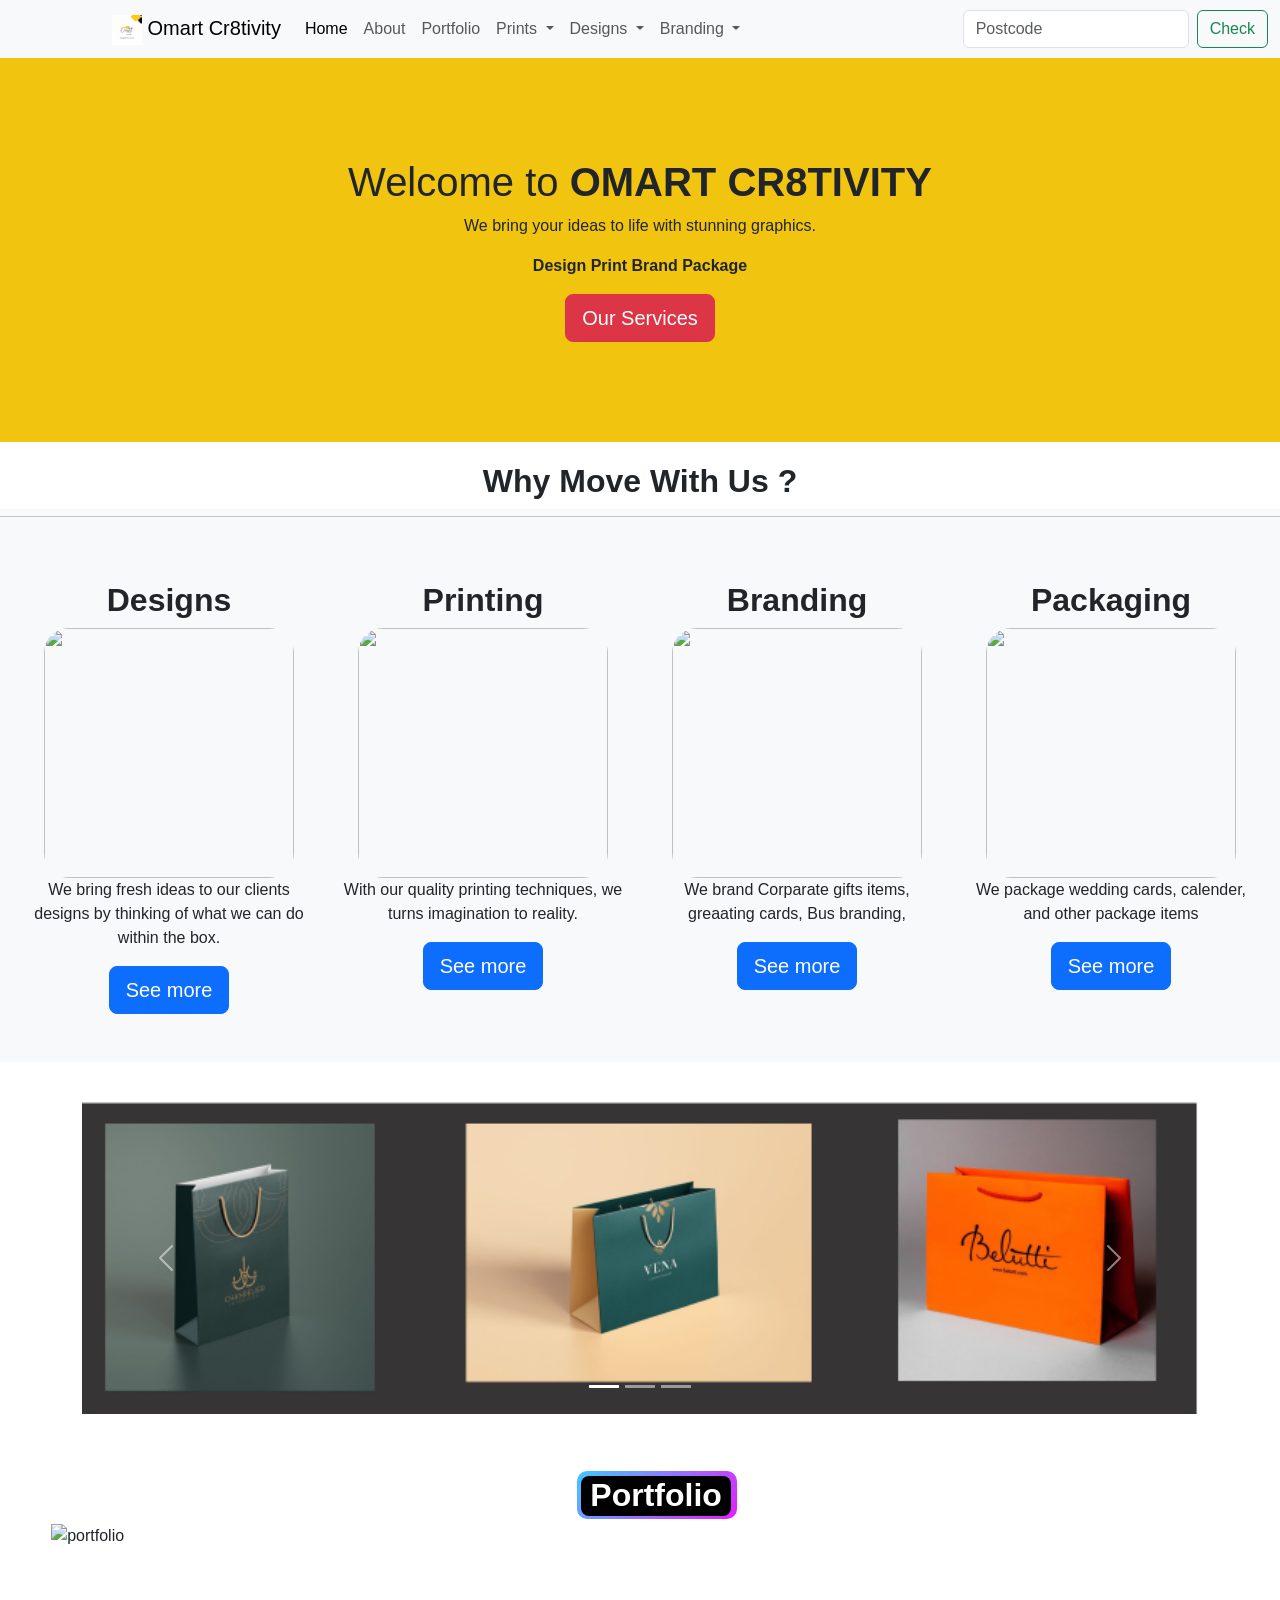
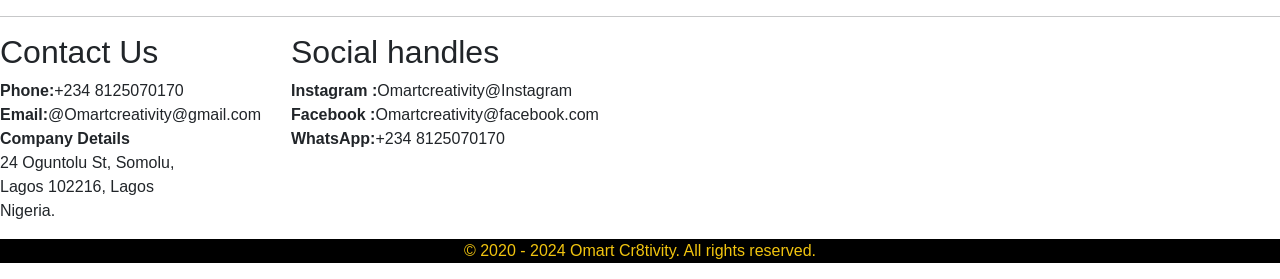
==== commit 72d82dd4: "Add files via upload" ====
--- a/index.html
+++ b/index.html
@@ -5,7 +5,7 @@
     <meta charset="UTF-8">
     <meta name="viewport" content="width=device-width, initial-scale=1.0">
     <meta http-equiv="Content-Type" content="text/html; charset=utf-8">
-    <title>Certified graphics designer in lagos Nigeria</title>
+    <title>Omart Cr8tivity</title>
     <meta name="description" content="business card, designs, t-shirt printing,calender, customized mugs, pen, roll-up banner, flyers, carrier bags posters in lagos Nigeria">
     <meta name="keywords" content="Graphics design,business cards, logo creation, i d card printing, t T-shirt printing in lagos Nigeria">
     <!-- <title>Certified graphics designer</title> -->
@@ -19,16 +19,12 @@
         }
 
         .jumbotron {
-            /* background-color: #d7c718; */
-            background-size: cover;
-            color: #FCDC2A;
+          background-color:#f1c40f;
+           background-size: cover;
+            color: Z;
             text-align: center;
             padding: 100px 0;
-        }
-        .jumb-container{
-            background-color:#000000;
-         
-        }
+       }
         .image-text img {
       
             border-radius: 10%;
@@ -37,43 +33,6 @@
         .para{
             text-align: center;
         }
-
-        /* .services-section {
-            padding: 50px 0;
-        }
-
-        .service-item {
-            text-align: center;
-        }
-
-        .service-icon {
-            font-size: 3rem;
-            color: #007bff;
-            justify-content: center;
-        } */
-/* 
-        .portfolio-section {
-            padding: 50px 0;
-            background-color: #f8f9fa; */
-        /* } */
-
-        /* .portfolio-item {
-            margin-bottom: 30px;
-        } */
-
-        /* .portfolio-image {
-            width: 100%;
-            border-radius: 10px;
-        } */
-
-        /* .contact-section {
-            padding: 50px 0;
-        } */
-
-        /* .contact-form {
-            max-width: 500px;
-            margin: auto; */
-        /* } */
         .dropdown-box {
             display: flex;
         }
@@ -83,17 +42,12 @@
         .move-text{
             text-align: center;
             text-decoration: solid;
+            padding-top: 20px;
         }
         .container {
           margin-top: 40px;
         }
-        /* .cont{
-            /* background-color: #FCDC2A; */
-            /* padding: 10px;
-            margin: 10px; */ */
-        /* }
-        /* @media screen { max-width : 768px} */
-            /* { */
+      
 
 #featured-3{
   width: auto;
@@ -102,6 +56,71 @@
           display: flex;
           gap: 30px;
         }
+        .button {
+  position: relative;
+  left: 45%;
+  width: 150px;
+  height: 40px;
+  background-color: #000;
+  display: flex;
+  align-items: center;
+  color: white;
+  flex-direction: column;
+  justify-content: center;
+  border: none;
+  padding: 20px;
+  gap: 12px;
+  border-radius: 8px;
+  cursor: pointer;
+}
+
+.button::before {
+  content: '';
+  position: absolute;
+  inset: 0;
+  left: -4px;
+  top: -1px;
+  margin: auto;
+  width: 160px;
+  height: 48px;
+  border-radius: 10px;
+  background: linear-gradient(-45deg, #e81cff 0%, #40c9ff 100% );
+  z-index: -10;
+  pointer-events: none;
+  transition: all 0.6s cubic-bezier(0.175, 0.885, 0.32, 1.275);
+}
+
+.button::after {
+  content: "";
+  z-index: -1;
+  position: absolute;
+  inset: 0;
+  background: linear-gradient(-45deg, #fc00ff 0%, #00dbde 100% );
+  transform: translate3d(0, 0, 0) scale(0.95);
+  filter: blur(20px);
+}
+
+.button:hover::after {
+  filter: blur(30px);
+}
+
+.button:hover::before {
+  transform: rotate(-180deg);
+}
+
+.button:active::before {
+  scale: 0.7;
+}
+.portfolio-item{
+  padding: 4%;
+  margin-top: 10px;
+}
+.footer{
+  background-color: #000;
+  color: #f1c40f;
+  text-align: center;
+}
+
     </style>
 
 <nav class="navbar navbar-expand-lg bg-body-tertiary">
@@ -128,17 +147,23 @@
           <li class="nav-item">
             <a class="nav-link" href="about.html">About</a>
           </li>
+          <li class="nav-item">
+            <a class="nav-link" href="#portfolio">Portfolio</a>
+          </li>
           <li class="nav-item dropdown">
             <a class="nav-link dropdown-toggle" href="#" role="button" data-bs-toggle="dropdown" aria-expanded="false">
               Prints
             </a>
             <ul class="dropdown-menu">
-              <li><a class="dropdown-item" href="#">Design</a></li>
-              <li><a class="dropdown-item" href="#">Prints</a></li>
-              <li>
-                <hr class="dropdown-divider">
-              </li>
-              <li><a class="dropdown-item" href="#">Branding</a></li>
+              <li><a class="dropdown-item" href="#">T-shirt</a></li>
+              <li>
+                <hr class="dropdown-divider">
+              </li>
+              <li><a class="dropdown-item" href="#">Identity Card</a></li>
+              <li>
+                <hr class="dropdown-divider">
+              </li>
+              <li><a class="dropdown-item" href="#">Wedding Programmes</a></li>
             </ul>
           </li>
           <li class="nav-item dropdown">
@@ -146,12 +171,15 @@
               Designs
             </a>
             <ul class="dropdown-menu">
-              <li><a class="dropdown-item" href="#">Design</a></li>
-              <li><a class="dropdown-item" href="#">Prints</a></li>
-              <li>
-                <hr class="dropdown-divider">
-              </li>
-              <li><a class="dropdown-item" href="#">Branding</a></li>
+              <li><a class="dropdown-item" href="#">Logo creation</a></li>
+              <li>
+                <hr class="dropdown-divider">
+              </li>
+              <li><a class="dropdown-item" href="#">Flyers</a></li>
+              <li>
+                <hr class="dropdown-divider">
+              </li>
+              <li><a class="dropdown-item" href="#">Posters</a></li>
             </ul>
           </li>
           <li class="nav-item dropdown">
@@ -159,12 +187,15 @@
               Branding
             </a>
             <ul class="dropdown-menu">
-              <li><a class="dropdown-item" href="#">Design</a></li>
-              <li><a class="dropdown-item" href="#">Prints</a></li>
-              <li>
-                <hr class="dropdown-divider">
-              </li>
-              <li><a class="dropdown-item" href="#">Branding</a></li>
+              <li><a class="dropdown-item" href="#">Throw Pillows</a></li>
+              <li>
+                <hr class="dropdown-divider">
+              </li>
+              <li><a class="dropdown-item" href="#">Souvenirs</a></li>
+              <li>
+                <hr class="dropdown-divider">
+              </li>
+              <li><a class="dropdown-item" href="#">Customized Gift Items</a></li>
             </ul>
           </li>
         </ul>
@@ -185,6 +216,7 @@
         <p>We bring your ideas to life with stunning graphics.</p>
         <p > <strong>Design Print Brand Package</strong></p>
         <a href="#services" class="btn btn-danger btn-lg">Our Services</a>
+        
     </div>
 
     
@@ -197,7 +229,6 @@
                   
           <div class="feature col">
             <div id="head-h3">
-            
             <h3 class="fs-2"><strong>Designs</strong></h3>
             <div class="image-text">
             <img src="https://i.pinimg.com/236x/a1/fe/58/a1fe5846530ecb5e15a22d51ab946f99.jpg" height="250px" width="250px" alt="">
@@ -213,7 +244,7 @@
             <h3 class="fs-2"><strong>Printing</strong></h3>
             <div class="image-text">
             <img src="https://i.pinimg.com/564x/42/df/69/42df69e5f9b9c04ff83107ce0cc2159a.jpg" height="250px" width="250px" alt="">
-            <p class="para">With our quality printing techniques, we bring turns imagination to reality.</p>
+            <p class="para">With our quality printing techniques, we turns imagination to reality.</p>
               <a href="#services" class="btn btn-primary btn-lg">See more</a>
         </div>
           </div>
@@ -280,11 +311,25 @@
 
 
     <!-- portfolio-section -->
-<div class="container px-4 py-5 class" id="featured-3">
+<!-- <div class="container px-4 py-5 class" id="featured-3">
         
-    <h2 class="move-text">Portfolio</h2>
+    <h2>
+      <button class="button">
+        <strong>Portfolio</strong>
+      </button>
+    </h2> -->
+    
+    <div class="portfolio-item">
+      <h2>
+        <button class="button">
+          <strong>Portfolio</strong>
+        </button>
+      </h2>
+      <!-- <h2><STRong>Portfolio</STRong</h2> -->
+      <img src="port.png" width="100%" alt="portfolio">
+    </div>
     <hr>
-    <div class="row g-4 px-4 py-5 row-cols-sm-2 row-cols-lg-4 bg-light ">
+    <!-- <div class="row g-4 px-4 py-5 row-cols-sm-2 row-cols-lg-4 bg-light ">
               
       <div class="feature col">
         <div id="head-h3">
@@ -372,17 +417,16 @@
         </div>
       </div>
     </div>
-    </div>
+    </div> -->
   
     
 <div class="contact">
     <div class="container-contact">
       <div class="contact-info">
         <h2>Contact Us</h2>
-        <!-- <p>Feel free to reach out to us with any questions, comments, or feedback!</p> -->
         <address>
           <strong>Phone:</strong>+234 8125070170 <br>
-          <strong>Email:</strong>Omartcreativity@gmail.com<br>
+          <strong>Email:</strong>@Omartcreativity@gmail.com<br>
           
         <address>
           <strong>Company Details</strong><br>
@@ -391,14 +435,12 @@
           Nigeria.<br>
         </address>
       </div>
-    <!-- </div> -->
-</div>
-<!-- <div class="contact"> -->
+ </div>
+
     <div class="container-contact">
       <div class="contact-info">
         <h2>Social handles</h2>
-        <!-- <p>Feel free to reach out to us with any questions, comments,<br> or feedback!</p> -->
-        <address>
+       <address>
           <strong>Instagram :</strong>Omartcreativity@Instagram<br>
           <strong>Facebook :</strong>Omartcreativity@facebook.com<br>
           <strong>WhatsApp:</strong>+234 8125070170 <br>
@@ -406,25 +448,9 @@
        </div>
     </div>
 </div>
-
-    <!-- <footer class="footer">
-    <section>
-        <div>
-    <div class="contact-form">
-        <h2>Send a Message</h2>
-        <form action="#" method="POST">
-          <input type="text" name="name" placeholder="Your Name" required>
-          <input type="email" name="email" placeholder="Your Email" required>
-          <textarea name="message" placeholder="Your Message" required></textarea>
-          <button type="submit">Send</button>
-        </form>
-      </div>
-    </div>
-  </section>
-    </footer> -->
 </div>
-<div class="cont-foot">
-    <!-- <p>&copy; 2024 Click Fix Technology. All rights reserved.</p> -->
+<div class="footer">
+    <p>&copy; 2020 - 2024 Omart Cr8tivity. All rights reserved.</p>
 </div>
     <script src="https://ajax.googleapis.com/ajax/libs/jquery/3.5.1/jquery.min.js"></script>
     <script src="https://cdnjs.cloudflare.com/ajax/libs/popper.js/1.16.0/umd/popper.min.js"></script>
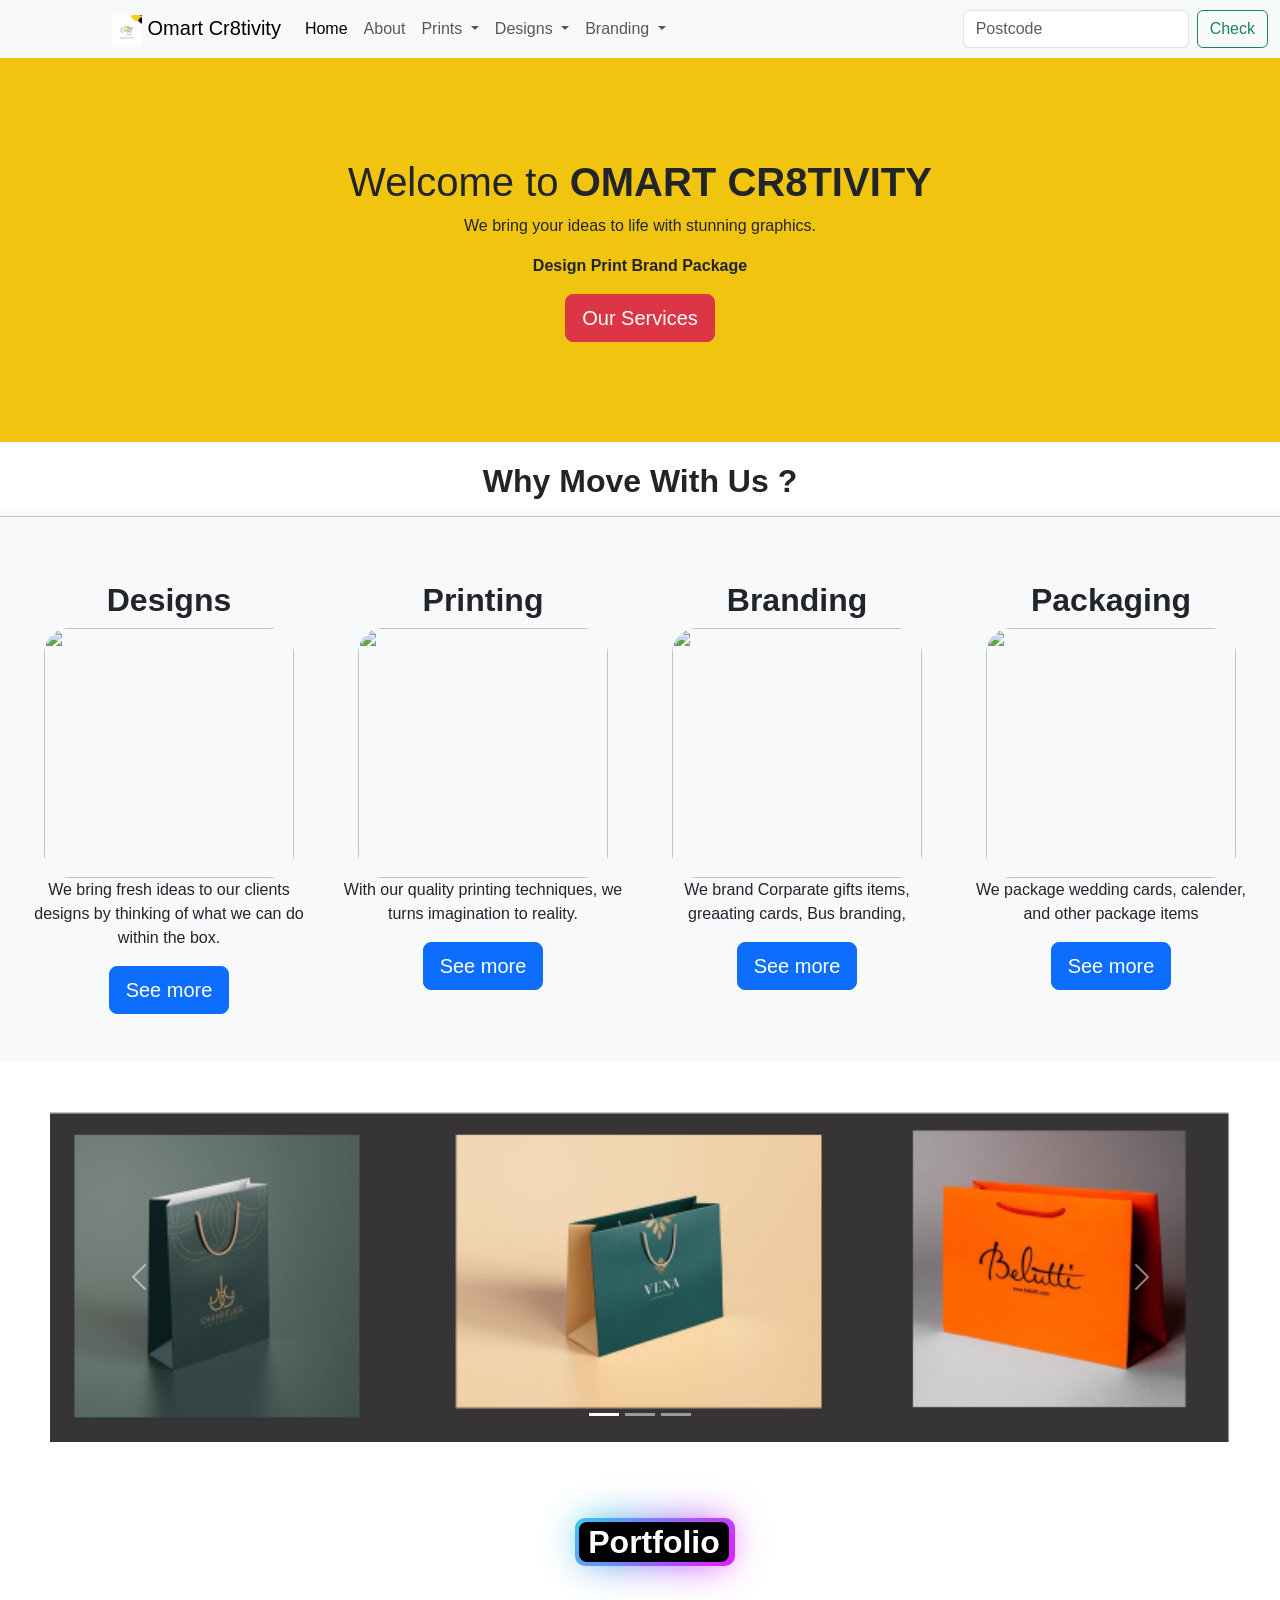
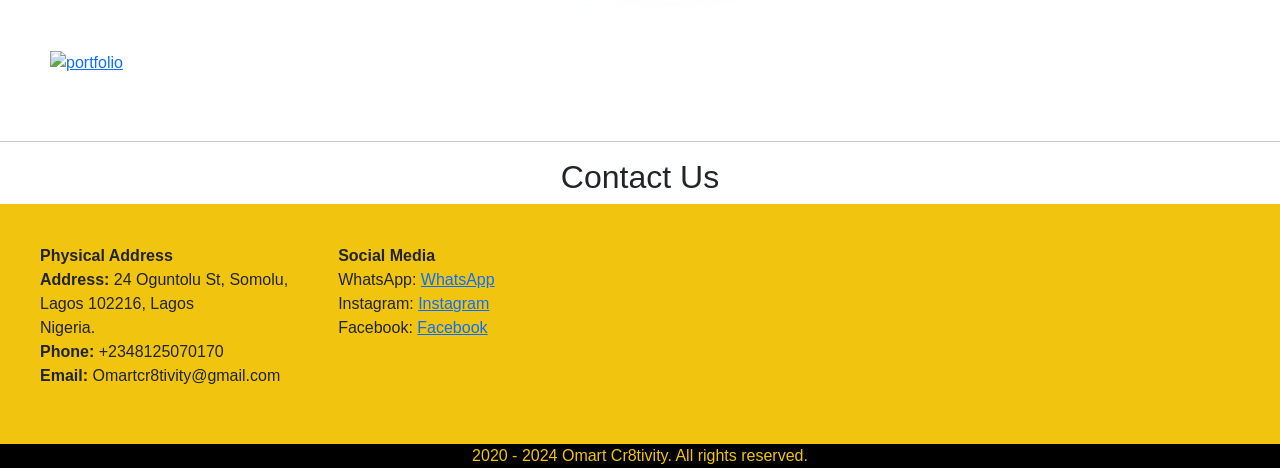
==== commit c493cffc: "Add files via upload" ====
--- a/index.html
+++ b/index.html
@@ -47,6 +47,9 @@
         .container {
           margin-top: 40px;
         }
+        .container-carousel{
+          padding: 50px;
+        }
       
 
 #featured-3{
@@ -56,7 +59,15 @@
           display: flex;
           gap: 30px;
         }
-        .button {
+
+  .folio-text{
+    padding: 30px;
+  }
+  .folio-jpg{
+    padding: 50px;
+  }
+
+   .button {
   position: relative;
   left: 45%;
   width: 150px;
@@ -112,15 +123,24 @@
   scale: 0.7;
 }
 .portfolio-item{
-  padding: 4%;
-  margin-top: 10px;
+  padding: 20px;
+  margin-top: 20px;
 }
 .footer{
   background-color: #000;
   color: #f1c40f;
   text-align: center;
 }
-
+.contact {
+            background-color: #f1c40f;
+            display: flex;
+            /* margin-left: 50px; */
+            gap: 50px;
+            padding: 40px;
+}
+.cantact-us{
+  text-align: center;
+}
     </style>
 
 <nav class="navbar navbar-expand-lg bg-body-tertiary">
@@ -147,9 +167,6 @@
           <li class="nav-item">
             <a class="nav-link" href="about.html">About</a>
           </li>
-          <li class="nav-item">
-            <a class="nav-link" href="#portfolio">Portfolio</a>
-          </li>
           <li class="nav-item dropdown">
             <a class="nav-link dropdown-toggle" href="#" role="button" data-bs-toggle="dropdown" aria-expanded="false">
               Prints
@@ -215,7 +232,7 @@
         <h1>Welcome to <strong>OMART CR8TIVITY</strong> </h1>
         <p>We bring your ideas to life with stunning graphics.</p>
         <p > <strong>Design Print Brand Package</strong></p>
-        <a href="#services" class="btn btn-danger btn-lg">Our Services</a>
+        <a href="#cont" class="btn btn-danger btn-lg">Our Services</a>
         
     </div>
 
@@ -231,7 +248,7 @@
             <div id="head-h3">
             <h3 class="fs-2"><strong>Designs</strong></h3>
             <div class="image-text">
-            <img src="https://i.pinimg.com/236x/a1/fe/58/a1fe5846530ecb5e15a22d51ab946f99.jpg" height="250px" width="250px" alt="">
+            <img src="Omart Web/Logo/Kembus Ltd 3.jpg" height="250px" width="250px" alt="">
             <p class="para">We bring fresh ideas to our clients designs
               by thinking of what we can do within the box.</p>
               <a href="portfolio" class="btn btn-primary btn-lg">See more</a>
@@ -243,7 +260,7 @@
             
             <h3 class="fs-2"><strong>Printing</strong></h3>
             <div class="image-text">
-            <img src="https://i.pinimg.com/564x/42/df/69/42df69e5f9b9c04ff83107ce0cc2159a.jpg" height="250px" width="250px" alt="">
+            <img src="Omart Web/Business card/Hadunni.jpg" height="250px" width="250px" alt="">
             <p class="para">With our quality printing techniques, we turns imagination to reality.</p>
               <a href="#services" class="btn btn-primary btn-lg">See more</a>
         </div>
@@ -254,7 +271,7 @@
             
             <h3 class="fs-2"><strong>Branding</strong></h3>
             <div class="image-text">
-            <img src="https://i.pinimg.com/564x/3a/16/52/3a16522e10147b3e5b22fcc73555d461.jpg" height="250px" width="250px" alt="">
+            <img src="https://i.pinimg.com/564x/79/11/e2/7911e295a479d28d1f1cace212648b28.jpg" height="250px" width="250px" alt="">
             <p class="para">We brand Corparate gifts items, greaating cards, Bus branding,</p>
               <a href="#services" class="btn btn-primary btn-lg">See more</a>
         </div>
@@ -274,7 +291,7 @@
     <!-- </div> -->
     </div>
       <!-- carousel -->
-    <div class="container">
+    <div class="container-carousel">
         <div id="carouselExampleIndicators" class="carousel slide">
           <div class="carousel-indicators">
             <button type="button" data-bs-target="#carouselExampleIndicators" data-bs-slide-to="0" class="active"
@@ -310,148 +327,52 @@
       </div>
 
 
-    <!-- portfolio-section -->
-<!-- <div class="container px-4 py-5 class" id="featured-3">
-        
-    <h2>
-      <button class="button">
-        <strong>Portfolio</strong>
-      </button>
-    </h2> -->
+  
     
-    <div class="portfolio-item">
-      <h2>
-        <button class="button">
-          <strong>Portfolio</strong>
-        </button>
-      </h2>
-      <!-- <h2><STRong>Portfolio</STRong</h2> -->
-      <img src="port.png" width="100%" alt="portfolio">
+    <div id="portfolio-item">
+      <div class="folio-text">
+        <h2>
+          <button class="button">
+            <strong>Portfolio</strong>
+          </button>
+        </h2>
+      </div>
+      <div class="folio-jpg">
+        <a href="">
+          <img src="port.png" width="100%" alt="portfolio">
+        </a>
+      </div>
+      
     </div>
     <hr>
-    <!-- <div class="row g-4 px-4 py-5 row-cols-sm-2 row-cols-lg-4 bg-light ">
-              
-      <div class="feature col">
-        <div id="head-h3">
-        <div class="image-text">
-        <img src="Folio/T-shirt/gist yellow.jpeg" height="200px" width="200px" alt="">
-        </div>
-      </div>
-    </div>
-      <div class="feature col">
-        <div id="head-h3">
-        <div class="image-text">
-        <img src="Folio/gift items/flask.jpeg" height="200px" width="200px" alt="">
+   <div class="cantact-us">
+    <h2>Contact Us</h2>
+   </div>
+
+<div class="contact">
+  <p>
+      <strong>Physical Address</strong><br>
+      <strong>Address:</strong> 24 Oguntolu St, Somolu, <br>
+       Lagos 102216, Lagos<br>
+      Nigeria.<br>
+     <strong> Phone:</strong> +2348125070170  <br>
+     <strong> Email:</strong> Omartcr8tivity@gmail.com
+   </p>
+    <div>
+      <strong>Social Media</strong><br>
+      WhatsApp: <a href="https://l.instagram.com/?u=https%3A%2F%2Fwa.me%2F%2B2348125070170&e=AT2h_LlkENuB1XbZXxo4Rl8GbLpMv9lPacv3pmMQdyqF8kG63-hRe95tc56elCEZ_XDWsZaE0DmKYB_jED3zlcp2DXd2hCyl">WhatsApp</a><br>
       
-    </div>
-      </div>
-      </div>
-    <div class="feature col">
-        <div id="head-h3">
-        <div class="image-text">
-        <img src="Folio/cards/biz card.jpeg" height="200px" width="200px" alt="">
-        
-    </div>
-      </div>
-    </div>
-      <div class="feature col">
-        <div id="head-h3">
-        <div class="image-text">
-        <img src="Folio/posters/WhatsApp Image 2024-02-15 at 23.42.00.jpeg" height="200px" width="200px" alt="">
-        </div>
-      </div>
-    </div>
-      <div class="feature col">
-        <div id="head-h3">
-        <div class="image-text">
-        <img src="https://i.pinimg.com/564x/89/48/b8/8948b8932b432819588ab64a2810cca8.jpg" height="200px" width="200px" alt="">
-        </div>
-      </div>
-    </div>
-      <div class="feature col">
-        <div id="head-h3">
-        <div class="image-text">
-        <img src="https://i.pinimg.com/236x/cf/ad/a0/cfada0c42aabf7de77f59c633f682005.jpg" height="200px" width="200px" alt="">
-        </div>
-      </div>
-    </div>
-      <div class="feature col">
-        <div id="head-h3">
-        <div class="image-text">
-        <img src="https://i.pinimg.com/236x/f9/b6/20/f9b62023ce1462254535fdc74f723111.jpg" height="200px" width="200px" alt="">
-        </div>
-      </div>
-    </div>
-      <div class="feature col">
-        <div id="head-h3">
-        <div class="image-text">
-        <img src="https://i.pinimg.com/236x/e3/14/68/e314688cc20ffe3ade3c0b8935467ac0.jpg" height="200px" width="200px" alt="">
-        </div>
-      </div>
-    </div>
-      <div class="feature col">
-        <div id="head-h3">
-        <div class="image-text">
-        <img src="https://i.pinimg.com/236x/82/ec/6c/82ec6c721f2cc79927e585d4b3fa7156.jpg" height="200px" width="200px" alt="">
-        </div>
-      </div>
-    </div>
-      <div class="feature col">
-        <div id="head-h3">
-        <div class="image-text">
-        <img src="https://i.pinimg.com/564x/da/d5/a5/dad5a580c7d9c1f9b1bf49055276d6ad.jpg" height="200px" width="200px" alt="">
-        </div>
-      </div>
-    </div>
-      <div class="feature col">
-        <div id="head-h3">
-        <div class="image-text">
-        <img src="https://i.pinimg.com/236x/35/ae/03/35ae035057633eb2274368e35990a6a7.jpg" height="200px" width="200px" alt="">
-        </div>
-      </div>
-    </div>
-      <div class="feature col">
-        <div id="head-h3">
-        <div class="image-text">
-        <img src="https://i.pinimg.com/474x/61/e5/b0/61e5b034eb388532739407eaea878f3e.jpg" height="200px" width="200px" alt="">
-        </div>
-      </div>
-    </div>
-    </div> -->
-  
-    
-<div class="contact">
-    <div class="container-contact">
-      <div class="contact-info">
-        <h2>Contact Us</h2>
-        <address>
-          <strong>Phone:</strong>+234 8125070170 <br>
-          <strong>Email:</strong>@Omartcreativity@gmail.com<br>
-          
-        <address>
-          <strong>Company Details</strong><br>
-          24 Oguntolu St, Somolu, <br>
-           Lagos 102216, Lagos<br>
-          Nigeria.<br>
-        </address>
-      </div>
- </div>
-
-    <div class="container-contact">
-      <div class="contact-info">
-        <h2>Social handles</h2>
-       <address>
-          <strong>Instagram :</strong>Omartcreativity@Instagram<br>
-          <strong>Facebook :</strong>Omartcreativity@facebook.com<br>
-          <strong>WhatsApp:</strong>+234 8125070170 <br>
-          
-       </div>
-    </div>
+      Instagram: <a href="https://www.instagram.com/omartcr8tivity_?igsh=MWQ2Z3R5MHJyNWc0cg==">Instagram</a><br>
+      Facebook: <a href="https://www.facebook.com/OmartCr8tivity?mibextid=LQQJ4d">Facebook</a>
+  </div>
+  </div>
+  <div class="footer">
+      <footer>
+          2020 - 2024 Omart Cr8tivity. All rights reserved.
+      </footer>
+  </div>
 </div>
-</div>
-<div class="footer">
-    <p>&copy; 2020 - 2024 Omart Cr8tivity. All rights reserved.</p>
-</div>
+
     <script src="https://ajax.googleapis.com/ajax/libs/jquery/3.5.1/jquery.min.js"></script>
     <script src="https://cdnjs.cloudflare.com/ajax/libs/popper.js/1.16.0/umd/popper.min.js"></script>
       <script src="https://cdn.jsdelivr.net/npm/bootstrap@5.3.0-alpha3/dist/js/bootstrap.bundle.min.js"
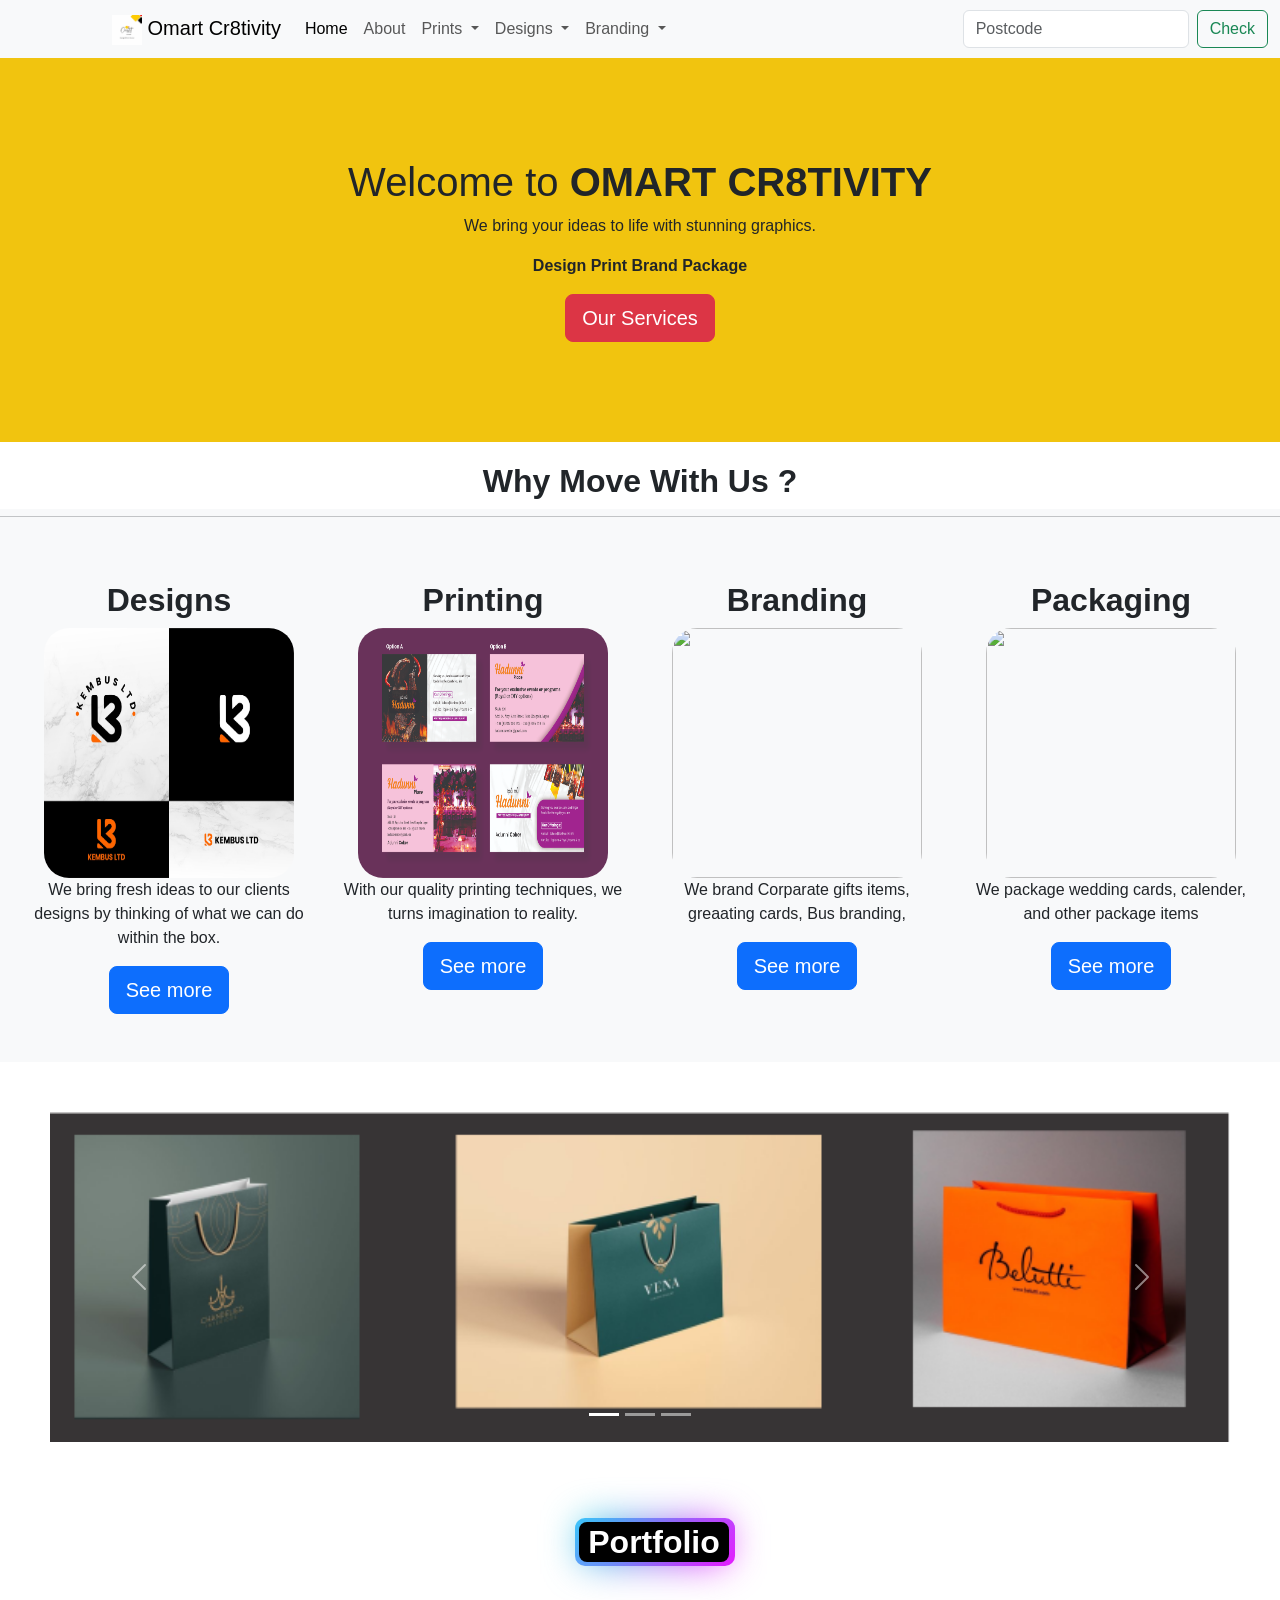
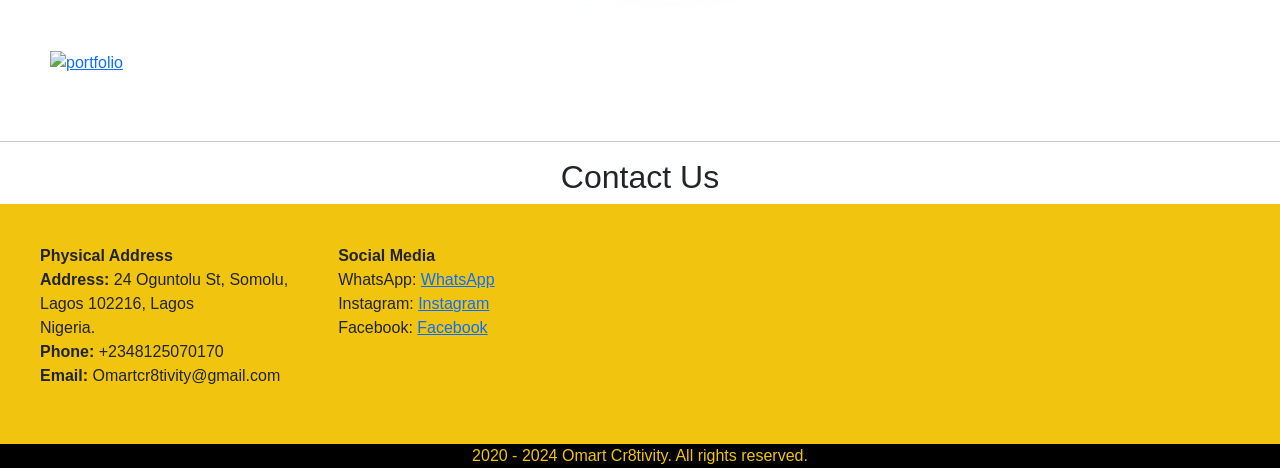
==== commit 52c46239: "Add files via upload" ====
--- a/index.html
+++ b/index.html
@@ -248,7 +248,7 @@
             <div id="head-h3">
             <h3 class="fs-2"><strong>Designs</strong></h3>
             <div class="image-text">
-            <img src="Omart Web/Logo/Kembus Ltd 3.jpg" height="250px" width="250px" alt="">
+            <img src="Kembus Ltd 3.jpg" height="250px" width="250px" alt="">
             <p class="para">We bring fresh ideas to our clients designs
               by thinking of what we can do within the box.</p>
               <a href="portfolio" class="btn btn-primary btn-lg">See more</a>
@@ -260,7 +260,7 @@
             
             <h3 class="fs-2"><strong>Printing</strong></h3>
             <div class="image-text">
-            <img src="Omart Web/Business card/Hadunni.jpg" height="250px" width="250px" alt="">
+            <img src="Hadunni.jpg" height="250px" width="250px" alt="">
             <p class="para">With our quality printing techniques, we turns imagination to reality.</p>
               <a href="#services" class="btn btn-primary btn-lg">See more</a>
         </div>
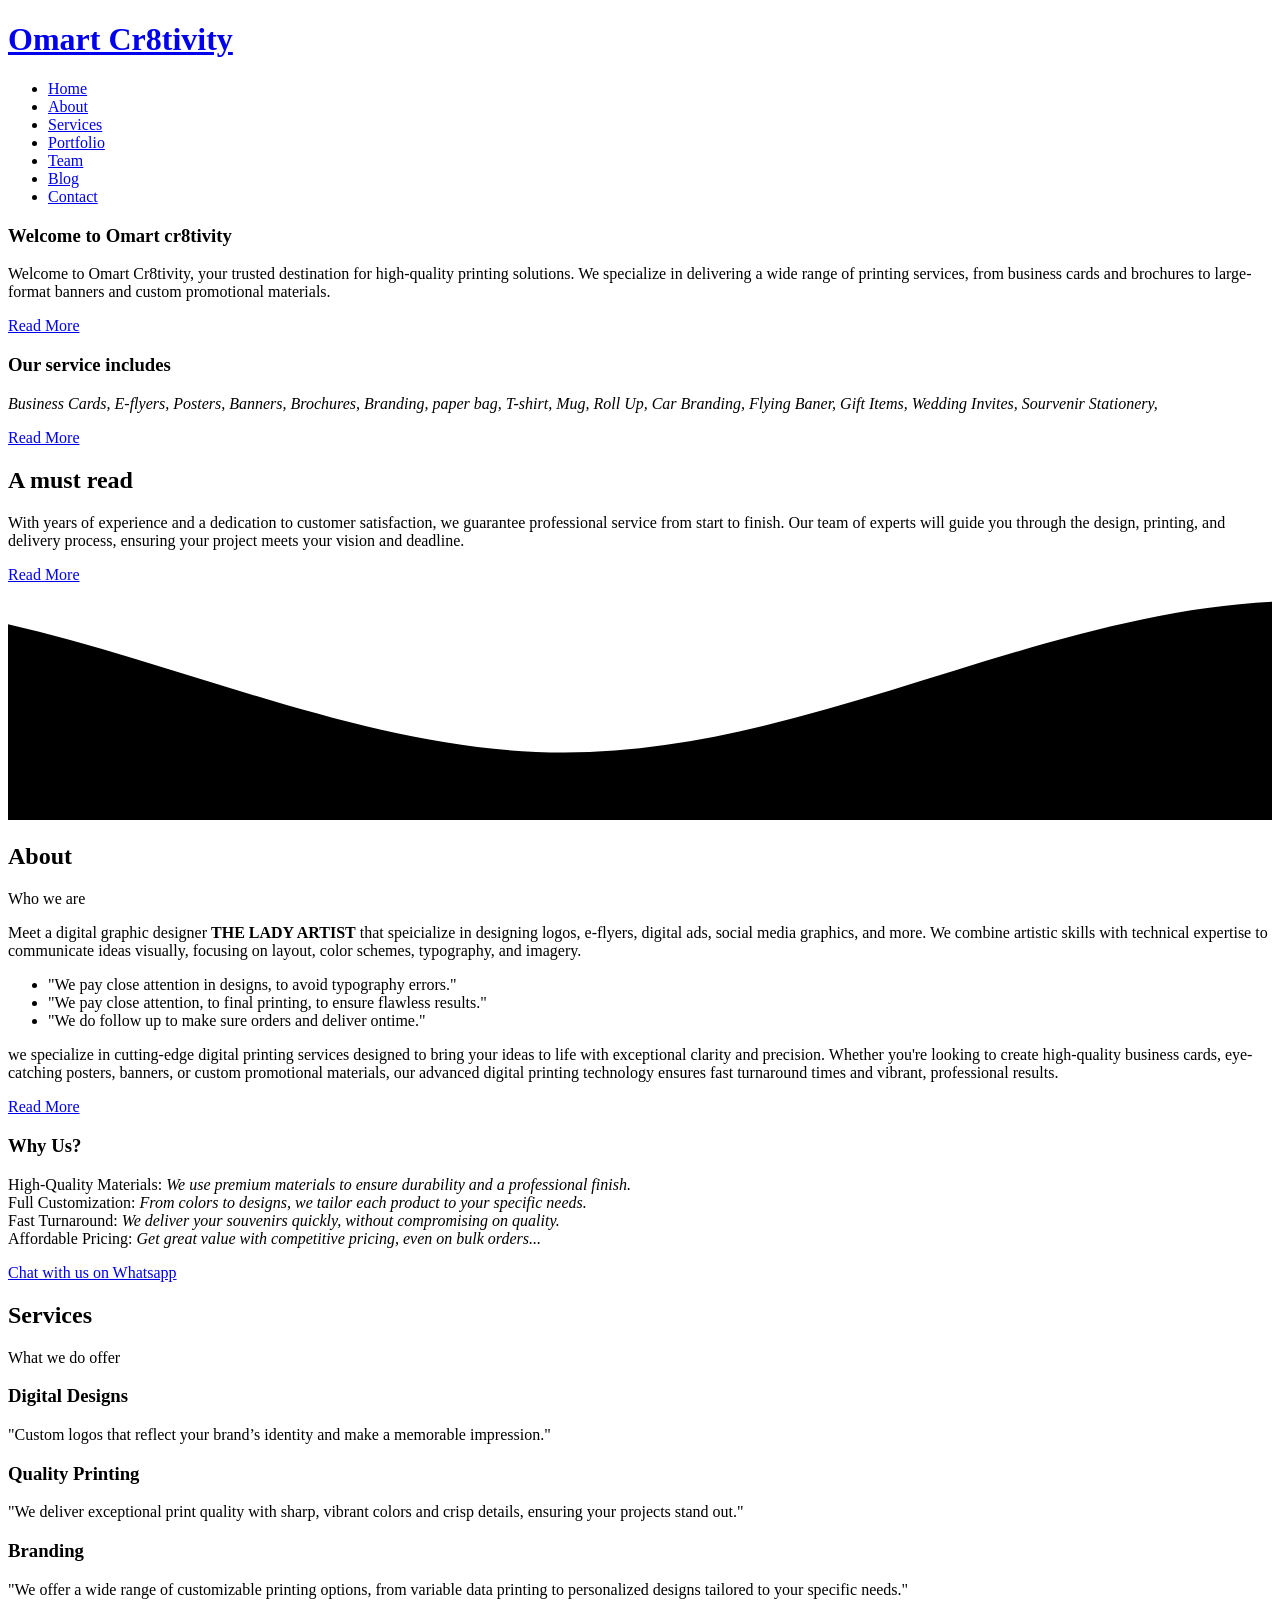
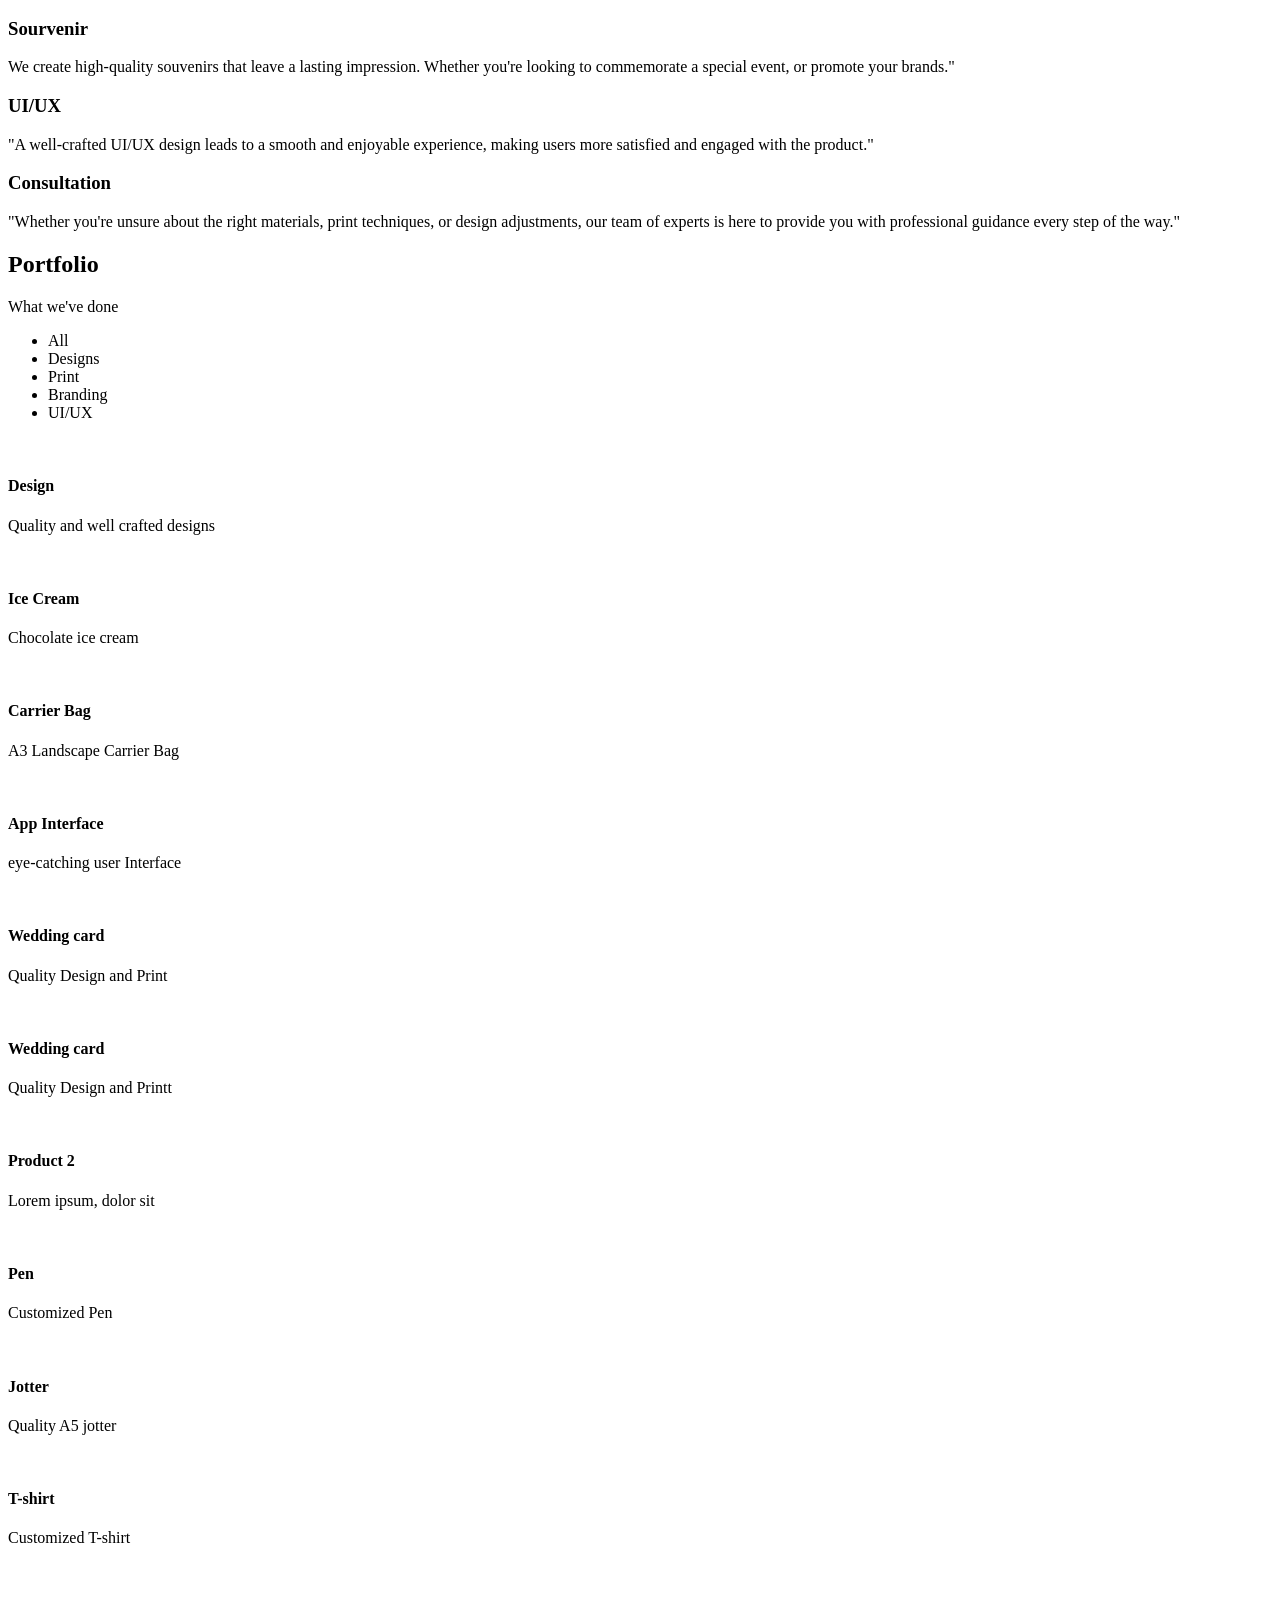
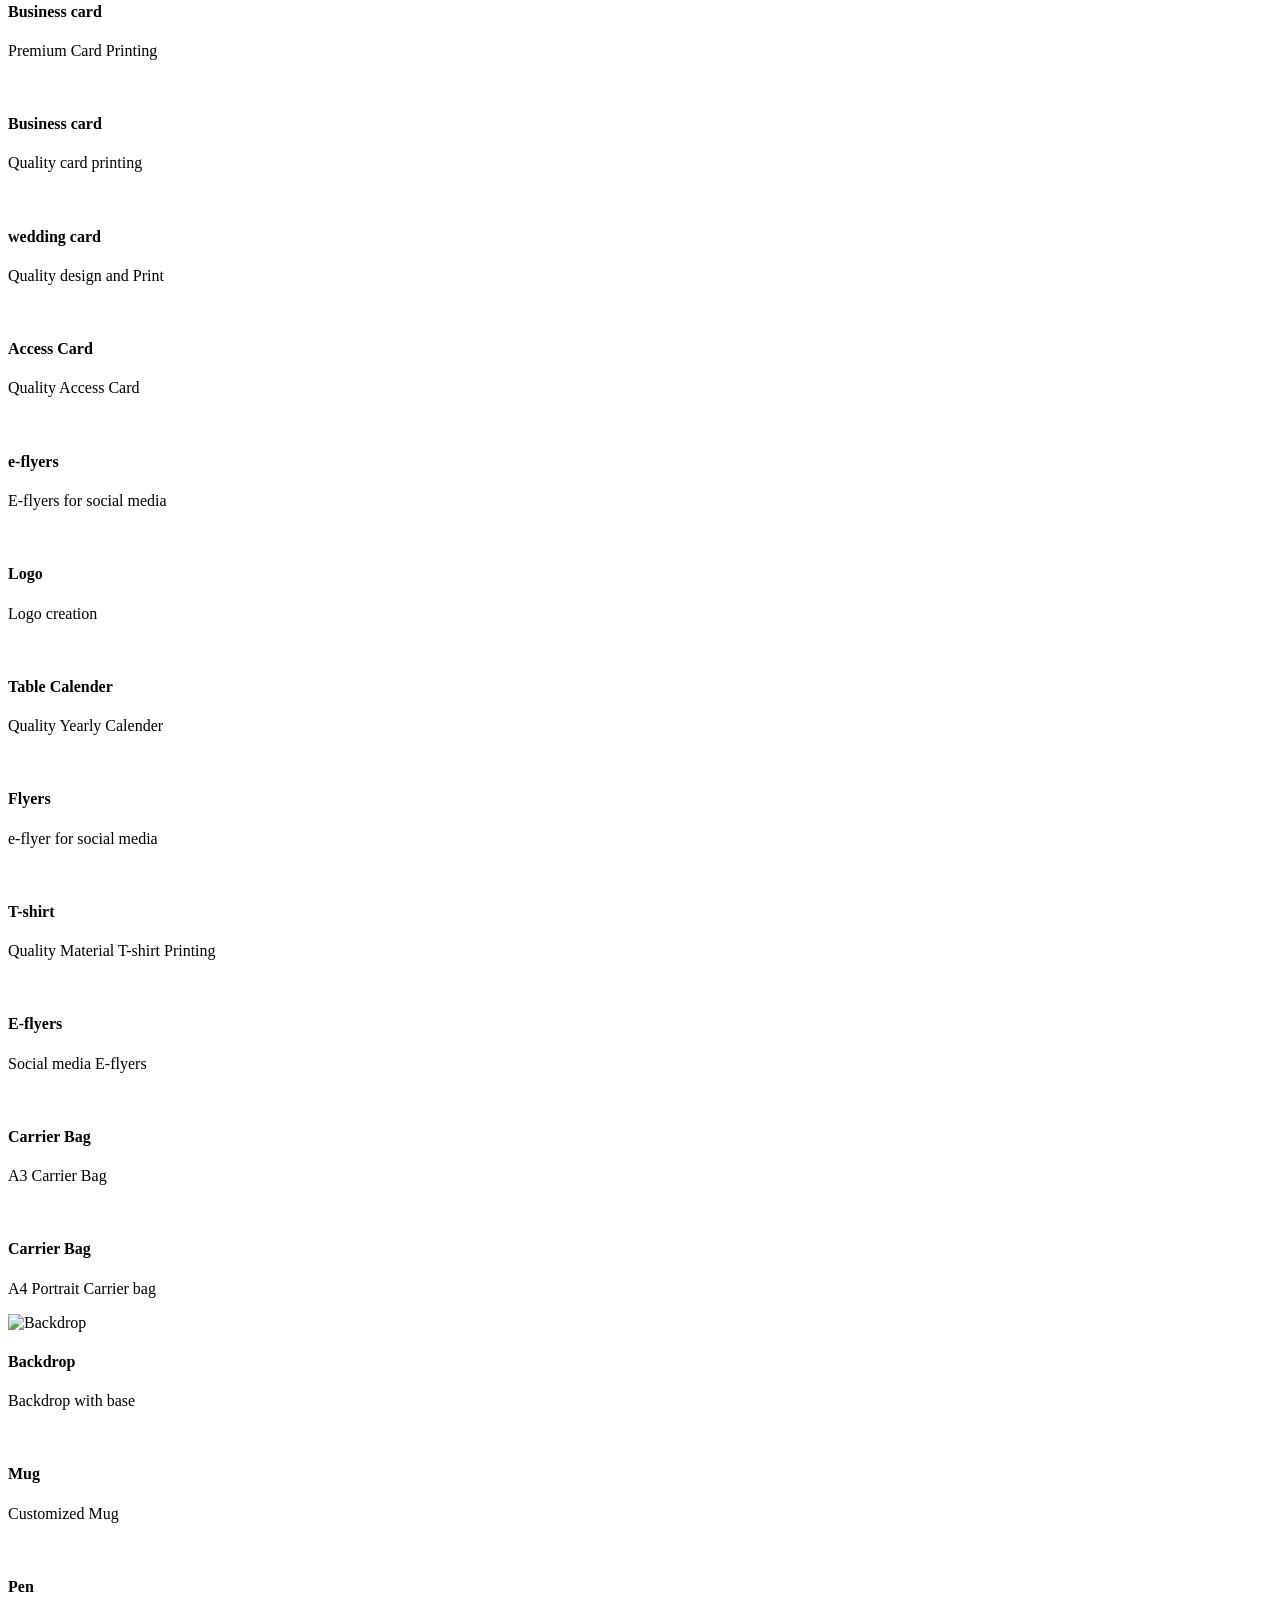
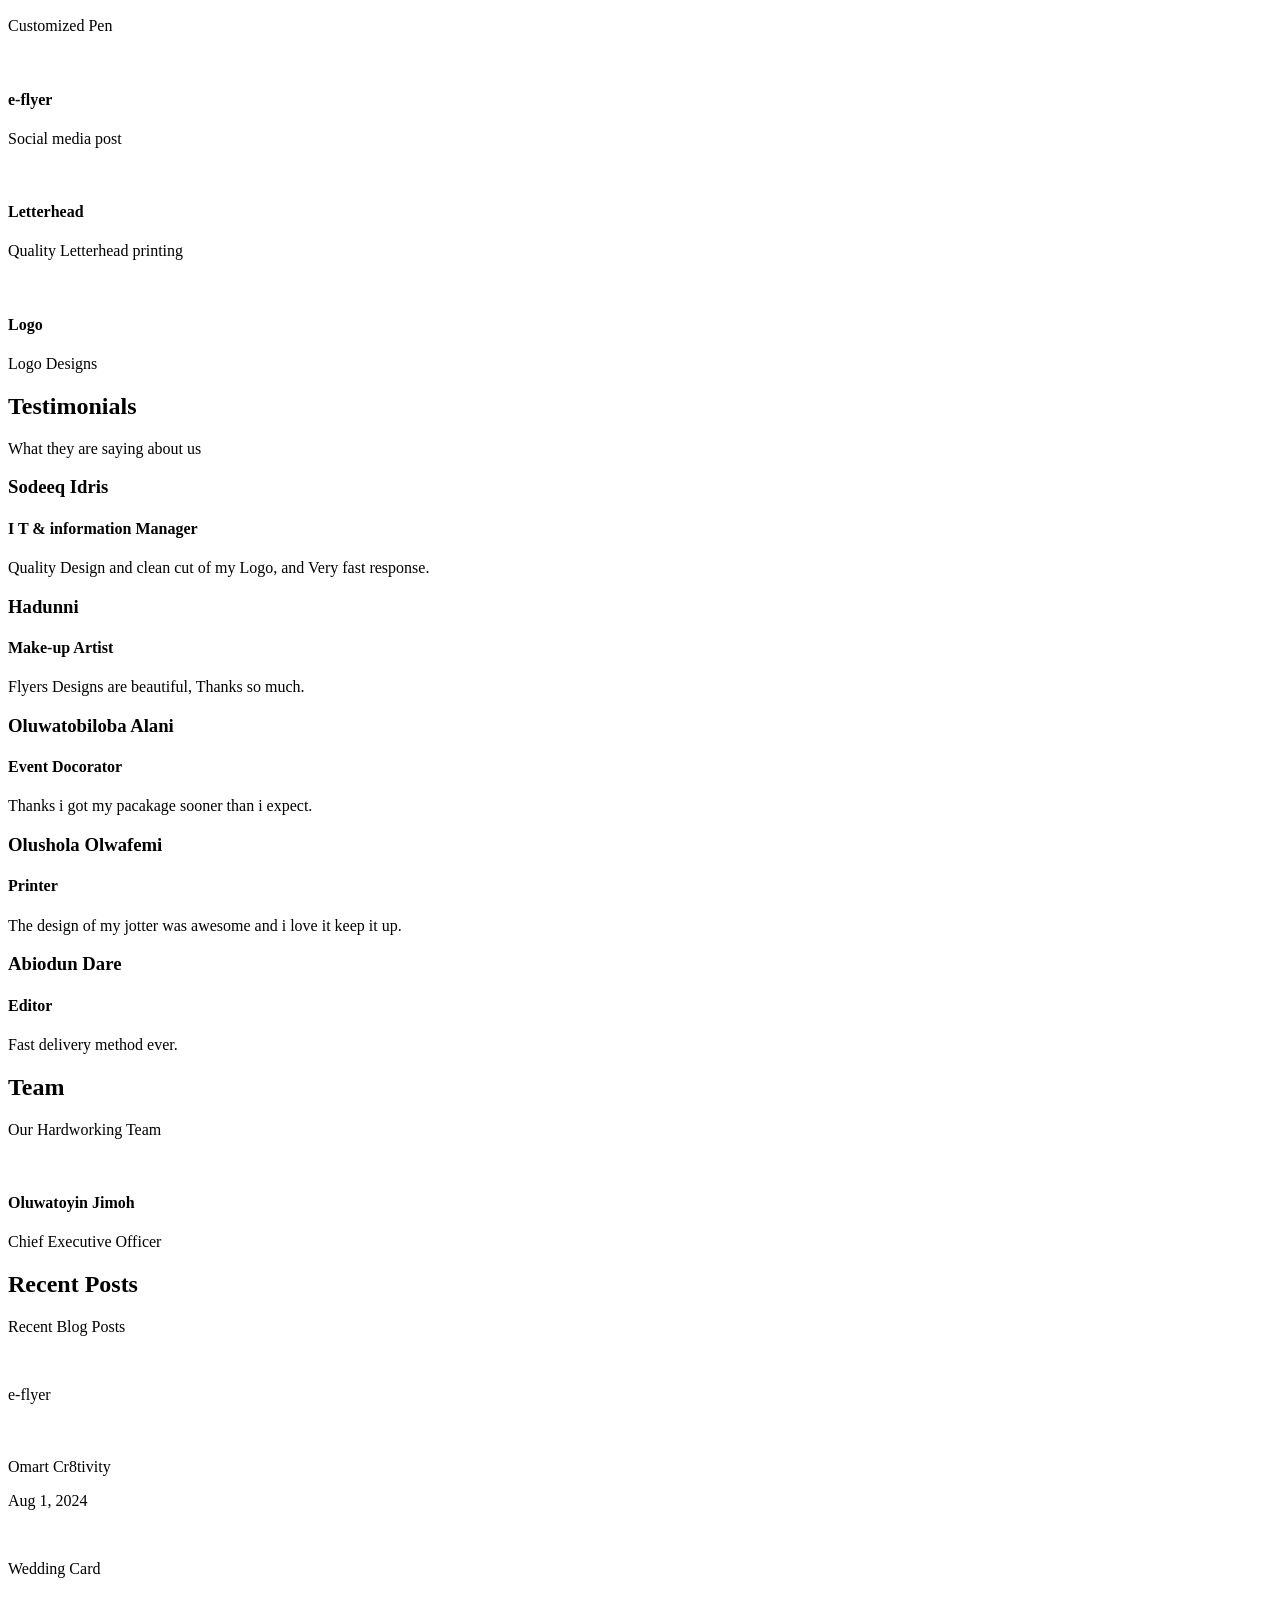
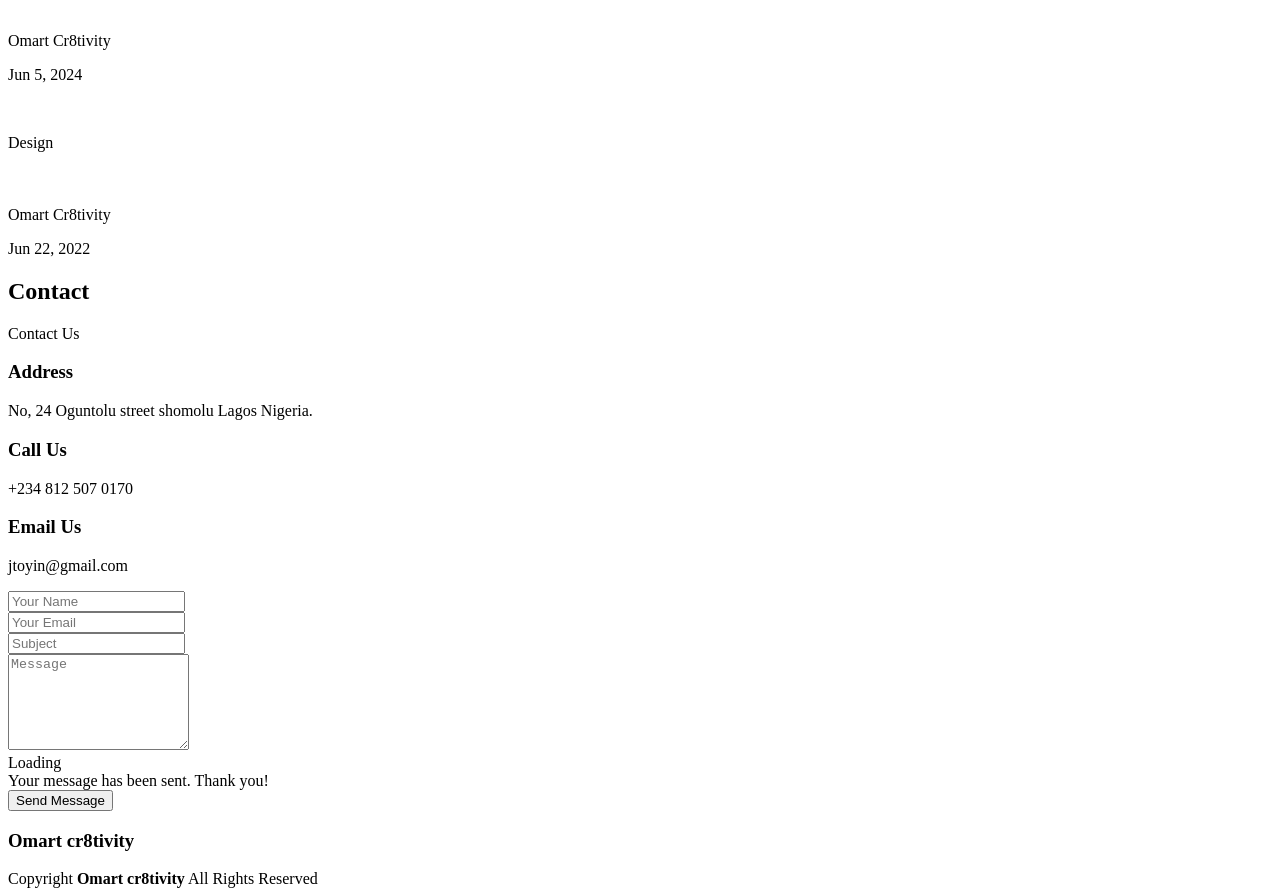
==== commit 5dd6b1b4: "Add files via upload" ====
--- a/index.html
+++ b/index.html
@@ -1,383 +1,1354 @@
-<!DOCTYPE html>
-<html lang="en">
-
-<head>
-    <meta charset="UTF-8">
-    <meta name="viewport" content="width=device-width, initial-scale=1.0">
-    <meta http-equiv="Content-Type" content="text/html; charset=utf-8">
-    <title>Omart Cr8tivity</title>
-    <meta name="description" content="business card, designs, t-shirt printing,calender, customized mugs, pen, roll-up banner, flyers, carrier bags posters in lagos Nigeria">
-    <meta name="keywords" content="Graphics design,business cards, logo creation, i d card printing, t T-shirt printing in lagos Nigeria">
-    <!-- <title>Certified graphics designer</title> -->
-    <!-- <link rel="stylesheet" href="https://maxcdn.bootstrapcdn.com/bootstrap/4.5.2/css/bootstrap.min.css"> -->
-    <link href="https://cdn.jsdelivr.net/npm/bootstrap@5.3.0-alpha2/dist/css/bootstrap.min.css" rel="stylesheet"
-    integrity="sha384-aFq/bzH65dt+w6FI2ooMVUpc+21e0SRygnTpmBvdBgSdnuTN7QbdgL+OapgHtvPp" crossorigin="anonymous">
-    <a href="https://lordicon.com/"></a>
-    <style>
-        body {
-            font-family: Arial, sans-serif;
-        }
-
-        .jumbotron {
-          background-color:#f1c40f;
-           background-size: cover;
-            color: Z;
-            text-align: center;
-            padding: 100px 0;
-       }
-        .image-text img {
-      
-            border-radius: 10%;
-          
-        }
-        .para{
-            text-align: center;
-        }
-        .dropdown-box {
-            display: flex;
-        }
-        #head-h3 {
-            text-align: center;
-        }
-        .move-text{
-            text-align: center;
-            text-decoration: solid;
-            padding-top: 20px;
-        }
-        .container {
-          margin-top: 40px;
-        }
-        .container-carousel{
-          padding: 50px;
-        }
-      
-
-#featured-3{
-  width: auto;
-}
-        .contact{
-          display: flex;
-          gap: 30px;
-        }
-
-  .folio-text{
-    padding: 30px;
-  }
-  .folio-jpg{
-    padding: 50px;
-  }
-
-   .button {
-  position: relative;
-  left: 45%;
-  width: 150px;
-  height: 40px;
-  background-color: #000;
-  display: flex;
-  align-items: center;
-  color: white;
-  flex-direction: column;
-  justify-content: center;
-  border: none;
-  padding: 20px;
-  gap: 12px;
-  border-radius: 8px;
-  cursor: pointer;
-}
-
-.button::before {
-  content: '';
-  position: absolute;
-  inset: 0;
-  left: -4px;
-  top: -1px;
-  margin: auto;
-  width: 160px;
-  height: 48px;
-  border-radius: 10px;
-  background: linear-gradient(-45deg, #e81cff 0%, #40c9ff 100% );
-  z-index: -10;
-  pointer-events: none;
-  transition: all 0.6s cubic-bezier(0.175, 0.885, 0.32, 1.275);
-}
-
-.button::after {
-  content: "";
-  z-index: -1;
-  position: absolute;
-  inset: 0;
-  background: linear-gradient(-45deg, #fc00ff 0%, #00dbde 100% );
-  transform: translate3d(0, 0, 0) scale(0.95);
-  filter: blur(20px);
-}
-
-.button:hover::after {
-  filter: blur(30px);
-}
-
-.button:hover::before {
-  transform: rotate(-180deg);
-}
-
-.button:active::before {
-  scale: 0.7;
-}
-.portfolio-item{
-  padding: 20px;
-  margin-top: 20px;
-}
-.footer{
-  background-color: #000;
-  color: #f1c40f;
-  text-align: center;
-}
-.contact {
-            background-color: #f1c40f;
-            display: flex;
-            /* margin-left: 50px; */
-            gap: 50px;
-            padding: 40px;
-}
-.cantact-us{
-  text-align: center;
-}
-    </style>
-
-<nav class="navbar navbar-expand-lg bg-body-tertiary">
-    <div class="container-fluid">
-        <script src="https://cdn.lordicon.com/lordicon.js"></script>
-<lord-icon
-    src="https://cdn.lordicon.com/wmwqvixz.json"
-    trigger="in"
-    delay="1500"
-    state="in-home"
-    colors="primary:#e8b730"
-    style="width:100px;height: 30px">
-</lord-icon>
-      <a class="navbar-brand" href="#"><img src="OMART logo.png" alt="moveit brand icon" height="30"> Omart Cr8tivity</a>
-      <button class="navbar-toggler" type="button" data-bs-toggle="collapse" data-bs-target="#navbarSupportedContent"
-        aria-controls="navbarSupportedContent" aria-expanded="false" aria-label="Toggle navigation">
-        <span class="navbar-toggler-icon"></span>
-      </button>
-      <div class="collapse navbar-collapse" id="navbarSupportedContent">
-        <ul class="navbar-nav me-auto mb-2 mb-lg-0">
-          <li class="nav-item">
-            <a class="nav-link active" aria-current="page" href="index.html">Home</a>
-          </li>
-          <li class="nav-item">
-            <a class="nav-link" href="about.html">About</a>
-          </li>
-          <li class="nav-item dropdown">
-            <a class="nav-link dropdown-toggle" href="#" role="button" data-bs-toggle="dropdown" aria-expanded="false">
-              Prints
-            </a>
-            <ul class="dropdown-menu">
-              <li><a class="dropdown-item" href="#">T-shirt</a></li>
-              <li>
-                <hr class="dropdown-divider">
-              </li>
-              <li><a class="dropdown-item" href="#">Identity Card</a></li>
-              <li>
-                <hr class="dropdown-divider">
-              </li>
-              <li><a class="dropdown-item" href="#">Wedding Programmes</a></li>
-            </ul>
-          </li>
-          <li class="nav-item dropdown">
-            <a class="nav-link dropdown-toggle" href="#" role="button" data-bs-toggle="dropdown" aria-expanded="false">
-              Designs
-            </a>
-            <ul class="dropdown-menu">
-              <li><a class="dropdown-item" href="#">Logo creation</a></li>
-              <li>
-                <hr class="dropdown-divider">
-              </li>
-              <li><a class="dropdown-item" href="#">Flyers</a></li>
-              <li>
-                <hr class="dropdown-divider">
-              </li>
-              <li><a class="dropdown-item" href="#">Posters</a></li>
-            </ul>
-          </li>
-          <li class="nav-item dropdown">
-            <a class="nav-link dropdown-toggle" href="#" role="button" data-bs-toggle="dropdown" aria-expanded="false">
-              Branding
-            </a>
-            <ul class="dropdown-menu">
-              <li><a class="dropdown-item" href="#">Throw Pillows</a></li>
-              <li>
-                <hr class="dropdown-divider">
-              </li>
-              <li><a class="dropdown-item" href="#">Souvenirs</a></li>
-              <li>
-                <hr class="dropdown-divider">
-              </li>
-              <li><a class="dropdown-item" href="#">Customized Gift Items</a></li>
-            </ul>
-          </li>
-        </ul>
-        <form class="d-flex" role="search">
-          <input class="form-control me-2" type="search" placeholder="Postcode" aria-label="Search">
-          <button class="btn btn-outline-success" type="submit">Check</button>
-        </form>
-      </div>
-    </div>
-  </nav>
-
-</head>
-
-<body>
-<div class="jumb-container">
-    <div class="jumbotron">
-        <h1>Welcome to <strong>OMART CR8TIVITY</strong> </h1>
-        <p>We bring your ideas to life with stunning graphics.</p>
-        <p > <strong>Design Print Brand Package</strong></p>
-        <a href="#cont" class="btn btn-danger btn-lg">Our Services</a>
-        
-    </div>
-
-    
-</div>
-    <!-- <div class="container px-0 py-5 bg-secondary class" id="featured-3"> -->
-      <h2 class="move-text"><strong>Why Move With Us ?</strong></h2>
-        <!-- <div class="cont"> -->
-        <hr>
-        <div class="row g-4 px-4 py-5 row-cols-xs-2 row-cols-sm-2 row-cols-lg-4 bg-light" id="cont">
-                  
-          <div class="feature col">
-            <div id="head-h3">
-            <h3 class="fs-2"><strong>Designs</strong></h3>
-            <div class="image-text">
-            <img src="Kembus Ltd 3.jpg" height="250px" width="250px" alt="">
-            <p class="para">We bring fresh ideas to our clients designs
-              by thinking of what we can do within the box.</p>
-              <a href="portfolio" class="btn btn-primary btn-lg">See more</a>
-        </div>
-          </div>
-        </div>
-          <div class="feature col">
-            <div id="head-h3">
-            
-            <h3 class="fs-2"><strong>Printing</strong></h3>
-            <div class="image-text">
-            <img src="Hadunni.jpg" height="250px" width="250px" alt="">
-            <p class="para">With our quality printing techniques, we turns imagination to reality.</p>
-              <a href="#services" class="btn btn-primary btn-lg">See more</a>
-        </div>
-          </div>
-        </div>
-          <div class="feature col">
-            <div id="head-h3">
-            
-            <h3 class="fs-2"><strong>Branding</strong></h3>
-            <div class="image-text">
-            <img src="https://i.pinimg.com/564x/79/11/e2/7911e295a479d28d1f1cace212648b28.jpg" height="250px" width="250px" alt="">
-            <p class="para">We brand Corparate gifts items, greaating cards, Bus branding,</p>
-              <a href="#services" class="btn btn-primary btn-lg">See more</a>
-        </div>
-          </div>
-        </div>
-          <div class="feature col">
-            <div id="head-h3">
-                        <h3 class="fs-2"><strong>Packaging</strong></h3>
-            <div class="image-text">
-            <img src="https://i.pinimg.com/236x/ea/4a/81/ea4a8111949362b72456b289aa78c50b.jpg" height="250px" width="250px" alt="">
-            <p class="para">We package wedding cards, calender, and other package items</p>
-              <a href="#services" class="btn btn-primary btn-lg">See more</a>
-        </div>
-          </div>
-        </div>
-      </div>
-    <!-- </div> -->
-    </div>
-      <!-- carousel -->
-    <div class="container-carousel">
-        <div id="carouselExampleIndicators" class="carousel slide">
-          <div class="carousel-indicators">
-            <button type="button" data-bs-target="#carouselExampleIndicators" data-bs-slide-to="0" class="active"
-              aria-current="true" aria-label="Slide 1"></button>
-            <button type="button" data-bs-target="#carouselExampleIndicators" data-bs-slide-to="1"
-              aria-label="Slide 2"></button>
-            <button type="button" data-bs-target="#carouselExampleIndicators" data-bs-slide-to="2"
-              aria-label="Slide 3"></button>
-          </div>
-          <div class="carousel-inner">
-            <div class="carousel-item active">
-              <img src="bag2.png" class="d-block w-100" alt="couple">
-            </div>
-            <div class="carousel-item">
-              <img src="cardslide.png" class="d-block w-100" alt="dog">
-            </div>
-            <div class="carousel-item">
-              <img src="first.png" class="d-block w-100" alt="family">
-            </div>
-            
-        </div>
-          <button class="carousel-control-prev" type="button" data-bs-target="#carouselExampleIndicators"
-            data-bs-slide="prev">
-            <span class="carousel-control-prev-icon" aria-hidden="true"></span>
-            <span class="visually-hidden">Previous</span>
-          </button>
-          <button class="carousel-control-next" type="button" data-bs-target="#carouselExampleIndicators"
-            data-bs-slide="next">
-            <span class="carousel-control-next-icon" aria-hidden="true"></span>
-            <span class="visually-hidden">Next</span>
-          </button>
-        </div>
-      </div>
-
-
-  
-    
-    <div id="portfolio-item">
-      <div class="folio-text">
-        <h2>
-          <button class="button">
-            <strong>Portfolio</strong>
-          </button>
-        </h2>
-      </div>
-      <div class="folio-jpg">
-        <a href="">
-          <img src="port.png" width="100%" alt="portfolio">
-        </a>
-      </div>
-      
-    </div>
-    <hr>
-   <div class="cantact-us">
-    <h2>Contact Us</h2>
-   </div>
-
-<div class="contact">
-  <p>
-      <strong>Physical Address</strong><br>
-      <strong>Address:</strong> 24 Oguntolu St, Somolu, <br>
-       Lagos 102216, Lagos<br>
-      Nigeria.<br>
-     <strong> Phone:</strong> +2348125070170  <br>
-     <strong> Email:</strong> Omartcr8tivity@gmail.com
-   </p>
-    <div>
-      <strong>Social Media</strong><br>
-      WhatsApp: <a href="https://l.instagram.com/?u=https%3A%2F%2Fwa.me%2F%2B2348125070170&e=AT2h_LlkENuB1XbZXxo4Rl8GbLpMv9lPacv3pmMQdyqF8kG63-hRe95tc56elCEZ_XDWsZaE0DmKYB_jED3zlcp2DXd2hCyl">WhatsApp</a><br>
-      
-      Instagram: <a href="https://www.instagram.com/omartcr8tivity_?igsh=MWQ2Z3R5MHJyNWc0cg==">Instagram</a><br>
-      Facebook: <a href="https://www.facebook.com/OmartCr8tivity?mibextid=LQQJ4d">Facebook</a>
-  </div>
-  </div>
-  <div class="footer">
-      <footer>
-          2020 - 2024 Omart Cr8tivity. All rights reserved.
-      </footer>
-  </div>
-</div>
-
-    <script src="https://ajax.googleapis.com/ajax/libs/jquery/3.5.1/jquery.min.js"></script>
-    <script src="https://cdnjs.cloudflare.com/ajax/libs/popper.js/1.16.0/umd/popper.min.js"></script>
-      <script src="https://cdn.jsdelivr.net/npm/bootstrap@5.3.0-alpha3/dist/js/bootstrap.bundle.min.js"
-    integrity="sha384-ENjdO4Dr2bkBIFxQpeoTz1HIcje39Wm4jDKdf19U8gI4ddQ3GYNS7NTKfAdVQSZe"
-    crossorigin="anonymous"></script>
-</body>
-
-</html>
+<!DOCTYPE html>
+<html lang="en">
+
+<head>
+  <meta charset="utf-8">
+  <meta content="width=device-width, initial-scale=1.0" name="viewport">
+  <title>Omart Cr8tivity :: Graphics Design | Print | Branding &amp; UI/UX in Lagos Nigeria</title>
+  <meta property="og:locale" content="en_US">
+  <meta property="og:type" content="article">
+  <meta property="og:title" content="Omart Cr8tivity :: Graphics Design | Print | Branding &amp; UI/UX in Lagos Nigeria">
+  <meta property="og:description" content="We Create stunning Digital Designs, best quality digital printing, branding, and ui/ux identity for your business in Lagos Nigeria.">
+  <meta property="og:site_name" content="Omart Cr8tivity">
+  <meta name="robots" content="index, follow, max-image-preview:large, max-snippet:-1, max-video-preview:-1">
+  <meta name="googlebot" content="index, follow, max-snippet:-1, max-image-preview:large, max-video-preview:-1">
+  <meta name="duckduckbot" content="index, follow, max-snippet:-1, max-image-preview:large, max-video-preview:-1">
+  <meta name="author" content="Omart Cr8tivity">
+  <!-- <meta name="description" content="We create a unique website, professional graphic design, best quality digital printing and branding identity for your business in Lagos Nigeria."> -->
+  <meta name="description" content="We Create stunning Digital Designs, best quality digital printing, branding, and ui/ux identity for your business in Lagos Nigeria">
+  <meta name="keywords" content="">
+
+  <!-- Favicons -->
+  <!-- <link href="assets/img/favicon.png" rel="icon"> -->
+  <link href="assets/img/apple-touch-icon.png" rel="apple-touch-icon">
+
+  <!-- Fonts -->
+  <link href="https://fonts.googleapis.com" rel="preconnect">
+  <link href="https://fonts.gstatic.com" rel="preconnect" crossorigin>
+  <link href="https://fonts.googleapis.com/css2?family=Roboto:ital,wght@0,100;0,300;0,400;0,500;0,700;0,900;1,100;1,300;1,400;1,500;1,700;1,900&family=Poppins:ital,wght@0,100;0,200;0,300;0,400;0,500;0,600;0,700;0,800;0,900;1,100;1,200;1,300;1,400;1,500;1,600;1,700;1,800;1,900&family=Raleway:ital,wght@0,100;0,200;0,300;0,400;0,500;0,600;0,700;0,800;0,900;1,100;1,200;1,300;1,400;1,500;1,600;1,700;1,800;1,900&display=swap" rel="stylesheet">
+
+  <!-- Vendor CSS Files -->
+  <link href="assets/vendor/bootstrap/css/bootstrap.min.css" rel="stylesheet">
+  <link href="assets/vendor/bootstrap-icons/bootstrap-icons.css" rel="stylesheet">
+  <link href="assets/vendor/aos/aos.css" rel="stylesheet">
+  <link href="assets/vendor/animate.css/animate.min.css" rel="stylesheet">
+  <link href="assets/vendor/glightbox/css/glightbox.min.css" rel="stylesheet">
+  <link href="assets/vendor/swiper/swiper-bundle.min.css" rel="stylesheet">
+
+  <!-- Main CSS File -->
+  <link href="assets/css/main.css" rel="stylesheet">
+
+  <!-- =======================================================
+  * Template Name: Selecao
+  * Template URL: https://bootstrapmade.com/selecao-bootstrap-template/
+  * Updated: Aug 07 2024 with Bootstrap v5.3.3
+  * Author: BootstrapMade.com
+  * License: https://bootstrapmade.com/license/
+  ======================================================== -->
+</head>
+
+<body class="index-page">
+
+  <header id="header" class="header d-flex align-items-center fixed-top">
+    <div class="container-fluid container-xl position-relative d-flex align-items-center justify-content-between">
+
+      <a href="index.html" class="logo d-flex align-items-center">
+        <!-- Uncomment the line below if you also wish to use an image logo -->
+        <!-- <img src="assets/img/logo.png" alt=""> -->
+        <h1 class="sitename">Omart Cr8tivity</h1>
+      </a>
+
+      <nav id="navmenu" class="navmenu">
+        <ul>
+          <li><a href="#hero" class="active">Home</a></li>
+          <li><a href="#about">About</a></li>
+          <li><a href="#services">Services</a></li>
+          <li><a href="#portfolio">Portfolio</a></li>
+          <li><a href="#team">Team</a></li>
+          <li><a href="blog.html">Blog</a></li>
+          <!-- <li class="dropdown"><a href="#"><span>Dropdown</span> <i class="bi bi-chevron-down toggle-dropdown"></i></a>
+            <ul>
+              <li><a href="#">Dropdown 1</a></li>
+              <li class="dropdown"><a href="#"><span>Deep Dropdown</span> <i class="bi bi-chevron-down toggle-dropdown"></i></a>
+                <ul>
+                  <li><a href="#">Deep Dropdown 1</a></li>
+                  <li><a href="#">Deep Dropdown 2</a></li>
+                  <li><a href="#">Deep Dropdown 3</a></li>
+                  <li><a href="#">Deep Dropdown 4</a></li>
+                  <li><a href="#">Deep Dropdown 5</a></li>
+                </ul>
+              </li> -->
+              <!-- <li><a href="#">Dropdown 2</a></li>
+              <li><a href="#">Dropdown 3</a></li>
+              <li><a href="#">Dropdown 4</a></li> -->
+            <!-- </ul>
+          </li> -->
+          <li><a href="#contact">Contact</a></li>
+        </ul>
+        <i class="mobile-nav-toggle d-xl-none bi bi-list"></i>
+      </nav>
+
+    </div>
+  </header>
+
+  <main class="main">
+
+    <!-- Hero Section -->
+    <section id="hero" class="hero section dark-background">
+
+      <div id="hero-carousel" data-bs-interval="5000" class="container carousel carousel-fade" data-bs-ride="carousel">
+
+        <!-- Slide 1 -->
+        <div class="carousel-item active">
+          <div class="carousel-container">
+            <h3 class="animate__animated animate__fadeInDown">Welcome to <span>Omart cr8tivity</span></h3>
+            <p class="animate__animated animate__fadeInUp">Welcome to Omart Cr8tivity, your trusted destination for high-quality printing solutions. We specialize in delivering a wide range of printing services, from business cards and brochures to large-format banners and custom promotional materials.</p>
+            <a href="#about" class="btn-get-started animate__animated animate__fadeInUp scrollto">Read More</a>
+          </div>
+        </div>
+
+        <!-- Slide 2 -->
+        <div class="carousel-item">
+          <div class="carousel-container">
+            <h3 class="animate__animated animate__fadeInDown">Our service includes</h3>
+            <p class="animate__animated animate__fadeInUp"><i>Business Cards, E-flyers, Posters, Banners, Brochures, Branding, paper bag, T-shirt, Mug, Roll Up, Car Branding, Flying Baner, Gift Items, Wedding Invites, Sourvenir Stationery, </i></p>
+            <a href="#about" class="btn-get-started animate__animated animate__fadeInUp scrollto">Read More</a>
+          </div>
+        </div>
+
+        <!-- Slide 3 -->
+        <div class="carousel-item">
+          <div class="carousel-container">
+            <h2 class="animate__animated animate__fadeInDown">A must read</h2>
+            <p class="animate__animated animate__fadeInUp">With years of experience and a dedication to customer satisfaction, we guarantee professional service from start to finish. Our team of experts will guide you through the design, printing, and delivery process, ensuring your project meets your vision and deadline.</p>
+            <a href="#about" class="btn-get-started animate__animated animate__fadeInUp scrollto">Read More</a>
+          </div>
+        </div>
+
+        <a class="carousel-control-prev" href="#hero-carousel" role="button" data-bs-slide="prev">
+          <span class="carousel-control-prev-icon bi bi-chevron-left" aria-hidden="true"></span>
+        </a>
+
+        <a class="carousel-control-next" href="#hero-carousel" role="button" data-bs-slide="next">
+          <span class="carousel-control-next-icon bi bi-chevron-right" aria-hidden="true"></span>
+        </a>
+
+      </div>
+
+      <svg class="hero-waves" xmlns="http://www.w3.org/2000/svg" xmlns:xlink="http://www.w3.org/1999/xlink" viewBox="0 24 150 28 " preserveAspectRatio="none">
+        <defs>
+          <path id="wave-path" d="M-160 44c30 0 58-18 88-18s 58 18 88 18 58-18 88-18 58 18 88 18 v44h-352z"></path>
+        </defs>
+        <g class="wave1">
+          <use xlink:href="#wave-path" x="50" y="3"></use>
+        </g>
+        <g class="wave2">
+          <use xlink:href="#wave-path" x="50" y="0"></use>
+        </g>
+        <g class="wave3">
+          <use xlink:href="#wave-path" x="50" y="9"></use>
+        </g>
+      </svg>
+
+    </section><!-- /Hero Section -->
+
+    <!-- About Section -->
+    <section id="about" class="about section">
+
+      <!-- Section Title -->
+      <div class="container section-title" data-aos="fade-up">
+        <h2>About</h2>
+        <p>Who we are</p>
+      </div><!-- End Section Title -->
+
+      <div class="container">
+
+        <div class="row gy-4">
+
+          <div class="col-lg-6 content" data-aos="fade-up" data-aos-delay="100">
+            <p>
+              Meet a digital graphic designer <Strong>THE LADY ARTIST</Strong> that speicialize in designing logos, e-flyers, digital ads, social media graphics, and more. We combine artistic skills with technical expertise to communicate ideas visually, focusing on layout, color schemes, typography, and imagery.
+            <ul>
+              <li><i class="bi bi-check2-circle"></i> <span>"We pay close attention in designs, to avoid typography errors."</span></li>
+              <li><i class="bi bi-check2-circle"></i> <span>"We pay close attention, to final printing, to ensure flawless results."</span></li>
+              <li><i class="bi bi-check2-circle"></i> <span>"We do follow up to make sure orders and deliver ontime."</span></li>
+            </ul>
+          </div>
+
+          <div class="col-lg-6" data-aos="fade-up" data-aos-delay="200">
+            <p>we specialize in cutting-edge digital printing services designed to bring your ideas to life with exceptional clarity and precision. Whether you're looking to create high-quality business cards, eye-catching posters, banners, or custom promotional materials, our advanced digital printing technology ensures fast turnaround times and vibrant, professional results.</p>
+            <a href="#" class="read-more"><span>Read More</span><i class="bi bi-arrow-right"></i></a>
+          </div>
+
+        </div>
+
+      </div>
+
+    </section><!-- /About Section -->
+<!-- 
+    Features Section -->
+    <!-- <section id="features" class="features section">
+
+      <div class="container">
+
+        <ul class="nav nav-tabs row  d-flex" data-aos="fade-up" data-aos-delay="100">
+          <li class="nav-item col-3">
+            <a class="nav-link active show" data-bs-toggle="tab" data-bs-target="#features-tab-1">
+              <i class="bi bi-binoculars"></i>
+              <h4 class="d-none d-lg-block">Modi sit est dela pireda nest</h4>
+            </a>
+          </li>
+          <li class="nav-item col-3">
+            <a class="nav-link" data-bs-toggle="tab" data-bs-target="#features-tab-2">
+              <i class="bi bi-box-seam"></i>
+              <h4 class="d-none d-lg-block">Unde praesenti mara setra le</h4>
+            </a>
+          </li>
+          <li class="nav-item col-3">
+            <a class="nav-link" data-bs-toggle="tab" data-bs-target="#features-tab-3">
+              <i class="bi bi-brightness-high"></i>
+              <h4 class="d-none d-lg-block">Pariatur explica nitro dela</h4>
+            </a>
+          </li>
+          <li class="nav-item col-3">
+            <a class="nav-link" data-bs-toggle="tab" data-bs-target="#features-tab-4">
+              <i class="bi bi-command"></i>
+              <h4 class="d-none d-lg-block">Nostrum qui dile node</h4>
+            </a>
+          </li>
+        </ul>End Tab Nav -->
+
+        <!-- <div class="tab-content" data-aos="fade-up" data-aos-delay="200">
+
+          <div class="tab-pane fade active show" id="features-tab-1">
+            <div class="row">
+              <div class="col-lg-6 order-2 order-lg-1 mt-3 mt-lg-0">
+                <h3>Voluptatem dignissimos provident quasi corporis voluptates sit assumenda.</h3>
+                <p class="fst-italic">
+                  Lorem ipsum dolor sit amet, consectetur adipiscing elit, sed do eiusmod tempor incididunt ut labore et dolore
+                  magna aliqua.
+                </p>
+                <ul>
+                  <li><i class="bi bi-check2-all"></i>
+                    <spab>Ullamco laboris nisi ut aliquip ex ea commodo consequat.</spab>
+                  </li>
+                  <li><i class="bi bi-check2-all"></i> <span>Duis aute irure dolor in reprehenderit in voluptate velit</span>.</li>
+                  <li><i class="bi bi-check2-all"></i> <span>Ullamco laboris nisi ut aliquip ex ea commodo consequat. Duis aute irure dolor in reprehenderit in voluptate trideta storacalaperda mastiro dolore eu fugiat nulla pariatur.</span></li>
+                </ul>
+                <p>
+                  Ullamco laboris nisi ut aliquip ex ea commodo consequat. Duis aute irure dolor in reprehenderit in voluptate
+                  velit esse cillum dolore eu fugiat nulla pariatur. Excepteur sint occaecat cupidatat non proident, sunt in
+                  culpa qui officia deserunt mollit anim id est laborum
+                </p>
+              </div>
+              <div class="col-lg-6 order-1 order-lg-2 text-center">
+                <img src="assets/img/working-1.jpg" alt="" class="img-fluid">
+              </div>
+            </div> -->
+          <!-- </div>End Tab Content Item -->
+
+          <!-- <div class="tab-pane fade" id="features-tab-2">
+            <div class="row">
+              <div class="col-lg-6 order-2 order-lg-1 mt-3 mt-lg-0">
+                <h3>Neque exercitationem debitis soluta quos debitis quo mollitia officia est</h3>
+                <p>
+                  Ullamco laboris nisi ut aliquip ex ea commodo consequat. Duis aute irure dolor in reprehenderit in voluptate
+                  velit esse cillum dolore eu fugiat nulla pariatur. Excepteur sint occaecat cupidatat non proident, sunt in
+                  culpa qui officia deserunt mollit anim id est laborum
+                </p>
+                <p class="fst-italic">
+                  Lorem ipsum dolor sit amet, consectetur adipiscing elit, sed do eiusmod tempor incididunt ut labore et dolore
+                  magna aliqua.
+                </p>
+                <ul>
+                  <li><i class="bi bi-check2-all"></i> <span>Ullamco laboris nisi ut aliquip ex ea commodo consequat.</span></li>
+                  <li><i class="bi bi-check2-all"></i> <span>Duis aute irure dolor in reprehenderit in voluptate velit.</span></li>
+                  <li><i class="bi bi-check2-all"></i> <span>Provident mollitia neque rerum asperiores dolores quos qui a. Ipsum neque dolor voluptate nisi sed.</span></li>
+                  <li><i class="bi bi-check2-all"></i> <span>Ullamco laboris nisi ut aliquip ex ea commodo consequat. Duis aute irure dolor in reprehenderit in voluptate trideta storacalaperda mastiro dolore eu fugiat nulla pariatur.</span></li>
+                </ul>
+              </div>
+              <div class="col-lg-6 order-1 order-lg-2 text-center">
+                <img src="assets/img/working-2.jpg" alt="" class="img-fluid">
+              </div>
+            </div> -->
+          <!-- </div>End Tab Content Item -->
+
+          <!-- <div class="tab-pane fade" id="features-tab-3">
+            <div class="row">
+              <div class="col-lg-6 order-2 order-lg-1 mt-3 mt-lg-0">
+                <h3>Voluptatibus commodi ut accusamus ea repudiandae ut autem dolor ut assumenda</h3>
+                <p>
+                  Ullamco laboris nisi ut aliquip ex ea commodo consequat. Duis aute irure dolor in reprehenderit in voluptate
+                  velit esse cillum dolore eu fugiat nulla pariatur. Excepteur sint occaecat cupidatat non proident, sunt in
+                  culpa qui officia deserunt mollit anim id est laborum
+                </p>
+                <ul>
+                  <li><i class="bi bi-check2-all"></i> <span>Ullamco laboris nisi ut aliquip ex ea commodo consequat.</span></li>
+                  <li><i class="bi bi-check2-all"></i> <span>Duis aute irure dolor in reprehenderit in voluptate velit.</span></li>
+                  <li><i class="bi bi-check2-all"></i> <span>Provident mollitia neque rerum asperiores dolores quos qui a. Ipsum neque dolor voluptate nisi sed.</span></li>
+                </ul>
+                <p class="fst-italic">
+                  Lorem ipsum dolor sit amet, consectetur adipiscing elit, sed do eiusmod tempor incididunt ut labore et dolore
+                  magna aliqua.
+                </p>
+              </div>
+              <div class="col-lg-6 order-1 order-lg-2 text-center">
+                <img src="assets/img/working-3.jpg" alt="" class="img-fluid">
+              </div>
+            </div> -->
+          <!-- </div>End Tab Content Item -->
+
+          <!-- <div class="tab-pane fade" id="features-tab-4">
+            <div class="row">
+              <div class="col-lg-6 order-2 order-lg-1 mt-3 mt-lg-0">
+                <h3>Omnis fugiat ea explicabo sunt dolorum asperiores sequi inventore rerum</h3>
+                <p>
+                  Ullamco laboris nisi ut aliquip ex ea commodo consequat. Duis aute irure dolor in reprehenderit in voluptate
+                  velit esse cillum dolore eu fugiat nulla pariatur. Excepteur sint occaecat cupidatat non proident, sunt in
+                  culpa qui officia deserunt mollit anim id est laborum
+                </p>
+                <p class="fst-italic">
+                  Lorem ipsum dolor sit amet, consectetur adipiscing elit, sed do eiusmod tempor incididunt ut labore et dolore
+                  magna aliqua.
+                </p>
+                <ul>
+                  <li><i class="bi bi-check2-all"></i> <span>Ullamco laboris nisi ut aliquip ex ea commodo consequat.</span></li>
+                  <li><i class="bi bi-check2-all"></i> <span>Duis aute irure dolor in reprehenderit in voluptate velit.</span></li>
+                  <li><i class="bi bi-check2-all"></i> <span>Ullamco laboris nisi ut aliquip ex ea commodo consequat. Duis aute irure dolor in reprehenderit in voluptate trideta storacalaperda mastiro dolore eu fugiat nulla pariatur.</span></li>
+                </ul>
+              </div>
+              <div class="col-lg-6 order-1 order-lg-2 text-center">
+                <img src="assets/img/working-4.jpg" alt="" class="img-fluid">
+              </div>
+            </div> -->
+          <!-- </div>End Tab Content Item -->
+
+        <!-- </div>
+
+      </div> -->
+
+    <!-- </section>/Features Section -->
+
+    <!-- Call To Action Section -->
+    <section id="call-to-action" class="call-to-action section dark-background">
+
+      <div class="container">
+
+        <div class="row" data-aos="zoom-in" data-aos-delay="100">
+          <div class="col-xl-9 text-center text-xl-start">
+            <h3>Why Us?</h3>
+            <p>High-Quality Materials: <i> We use premium materials to ensure durability and a professional finish.</i> <br>
+              Full Customization: <i>From colors to designs, we tailor each product to your specific needs.</i> <br>
+              Fast Turnaround: <i>We deliver your souvenirs quickly, without compromising on quality.</i> <br>
+              Affordable Pricing: <i>Get great value with competitive pricing, even on bulk orders...</i></p>
+          </div>
+          <div class="col-xl-3 cta-btn-container text-center">
+            <a class="cta-btn align-middle" href="#">Chat with us on Whatsapp</a>
+          </div>
+        </div>
+
+      </div>
+
+    </section><!-- /Call To Action Section -->
+
+    <!-- Services Section -->
+    <section id="services" class="services section">
+
+      <!-- Section Title -->
+      <div class="container section-title" data-aos="fade-up">
+        <h2>Services</h2>
+        <p>What we do offer</p>
+      </div><!-- End Section Title -->
+
+      <div class="container">
+
+        <div class="row gy-4">
+
+          <div class="col-lg-4 col-md-6" data-aos="fade-up" data-aos-delay="100">
+            <div class="service-item  position-relative">
+              <div class="icon">
+                <i class="bi bi-cash-stack" style="color: #0dcaf0;"></i>
+              </div>
+              <!-- <a href="service-details.html" class="stretched-link"> -->
+                <h3>Digital Designs</h3>
+              </a>
+              <p>"Custom logos that reflect your brand’s identity and make a memorable impression."</p>
+            </div>
+          </div><!-- End Service Item -->
+
+          <div class="col-lg-4 col-md-6" data-aos="fade-up" data-aos-delay="200">
+            <div class="service-item position-relative">
+              <div class="icon">
+                <i class="bi bi-calendar4-week" style="color: #fd7e14;"></i>
+              </div>
+              <!-- <a href="service-details.html" class="stretched-link"> -->
+                <h3>Quality Printing</h3>
+              </a>
+              <p>"We deliver exceptional print quality with sharp, vibrant colors and crisp details, ensuring your projects stand out."</p>
+            </div>
+          </div><!-- End Service Item -->
+
+          <div class="col-lg-4 col-md-6" data-aos="fade-up" data-aos-delay="300">
+            <div class="service-item position-relative">
+              <div class="icon">
+                <i class="bi bi-chat-text" style="color: #20c997;"></i>
+              </div>
+              <!-- <a href="service-details.html" class="stretched-link"> -->
+                <h3>Branding</h3>
+              </a>
+              <p>"We offer a wide range of customizable printing options, from variable data printing to personalized designs tailored to your specific needs."</p>
+            </div>
+          </div><!-- End Service Item -->
+
+          <div class="col-lg-4 col-md-6" data-aos="fade-up" data-aos-delay="400">
+            <div class="service-item position-relative">
+              <div class="icon">
+                <i class="bi bi-credit-card-2-front" style="color: #df1529;"></i>
+              </div>
+              <!-- <a href="service-details.html" class="stretched-link"> -->
+                <h3>Sourvenir</h3>
+              </a>
+              <p>We create high-quality souvenirs that leave a lasting impression. Whether you're looking to commemorate a special event, or promote your brands."</p>
+            </div>
+          </div><!-- End Service Item -->
+
+          <div class="col-lg-4 col-md-6" data-aos="fade-up" data-aos-delay="500">
+            <div class="service-item position-relative">
+              <div class="icon">
+                <i class="bi bi-globe" style="color: #6610f2;"></i>
+              </div>
+              <!-- <a href="service-details.html" class="stretched-link"> -->
+                <h3>UI/UX</h3>
+              </a>
+              <p>"A well-crafted UI/UX design leads to a smooth and enjoyable experience, making users more satisfied and engaged with the product."</p>
+            </div>
+          </div><!-- End Service Item -->
+
+          <div class="col-lg-4 col-md-6" data-aos="fade-up" data-aos-delay="600">
+            <div class="service-item position-relative">
+              <div class="icon">
+                <i class="bi bi-clock" style="color: #f3268c;"></i>
+              </div>
+              <!-- <a href="service-details.html" class="stretched-link"> -->
+                <h3>Consultation</h3>
+              </a>
+              <p>"Whether you're unsure about the right materials, print techniques, or design adjustments, our team of experts is here to provide you with professional guidance every step of the way."</p>
+            </div>
+          </div><!-- End Service Item -->
+
+        </div>
+
+      </div>
+
+    </section><!-- /Services Section -->
+
+    <!-- Portfolio Section -->
+    <section id="portfolio" class="portfolio section">
+
+      <!-- Section Title -->
+      <div class="container section-title" data-aos="fade-up">
+        <h2>Portfolio</h2>
+        <p>What we've done</p>
+      </div><!-- End Section Title -->
+
+      <div class="container">
+
+        <div class="isotope-layout" data-default-filter="*" data-layout="masonry" data-sort="original-order">
+
+          <ul class="portfolio-filters isotope-filters" data-aos="fade-up" data-aos-delay="100">
+            <li data-filter="*" class="filter-active">All</li>
+            <li data-filter=".filter-Designs">Designs</li>
+            <li data-filter=".filter-Print">Print</li>
+            <li data-filter=".filter-Branding">Branding</li>
+            <li data-filter=".filter-UI/UX">UI/UX</li>
+          </ul><!-- End Portfolio Filters -->
+
+          <div class="row gy-4 isotope-container" data-aos="fade-up" data-aos-delay="200">
+
+            <div class="col-lg-4 col-md-6 portfolio-item isotope-item filter-Designs">
+              <img src="assets/img/masonry-portfolio/Orange juice.jpg" class="img-fluid" alt="">
+              <div class="portfolio-info">
+                <h4>Design</h4>
+                <p>Quality and well crafted designs</p>
+                <a href="assets/img/masonry-portfolio/Orange juice.jpg" title="Orange juice design" data-gallery="portfolio-gallery-app" class="glightbox preview-link"><i class="bi bi-zoom-in"></i></a>
+                <a href="portfolio-details.html" title="More Details" class="details-link"><i class="bi bi-link-45deg"></i></a>
+              </div>
+            </div><!-- End Portfolio Item -->
+
+            <div class="col-lg-4 col-md-6 portfolio-item isotope-item filter-Designs">
+              <img src="assets/img/masonry-portfolio/Chocoice cream.jpg" class="img-fluid" alt="">
+              <div class="portfolio-info">
+                <h4>Ice Cream</h4>
+                <p>Chocolate ice cream</p>
+                <a href="assets/img/masonry-portfolio/Chocoice cream.jpg" title="Ice Cream" data-gallery="portfolio-gallery-product" class="glightbox preview-link"><i class="bi bi-zoom-in"></i></a>
+                <a href="portfolio-details.html" title="More Details" class="details-link"><i class="bi bi-link-45deg"></i></a>
+              </div>
+            </div><!-- End Portfolio Item -->
+             <div class="col-lg-4 col-md-6 portfolio-item isotope-item filter-Branding">
+              <img src="assets/img/masonry-portfolio/bag-1.jpg" class="img-fluid" alt="">
+              <div class="portfolio-info">
+                <h4>Carrier Bag</h4>
+                <p>A3 Landscape Carrier Bag</p>
+                <a href="assets/img/masonry-portfolio/bag-1.jpg" title="Carrier Bag" data-gallery="portfolio-gallery-product" class="glightbox preview-link"><i class="bi bi-zoom-in"></i></a>
+                <a href="portfolio-details.html" title="More Details" class="details-link"><i class="bi bi-link-45deg"></i></a>
+              </div>
+            </div><!-- End Portfolio Item -->
+
+            <div class="col-lg-4 col-md-6 portfolio-item isotope-item filter-UI/UX">
+              <img src="assets/img/masonry-portfolio/u2.jpg" class="img-fluid" alt="">
+              <div class="portfolio-info">
+                <h4>App Interface</h4>
+                <p>eye-catching user Interface</p>
+                <a href="assets/img/masonry-portfolio/u2.jpg" title="App Interface" data-gallery="portfolio-gallery-branding" class="glightbox preview-link"><i class="bi bi-zoom-in"></i></a>
+                <a href="portfolio-details.html" title="More Details" class="details-link"><i class="bi bi-link-45deg"></i></a>
+              </div>
+            </div><!-- End Portfolio Item -->
+
+            <div class="col-lg-4 col-md-6 portfolio-item isotope-item filter-Print">
+              <img src="assets/img/masonry-portfolio/wedding card-2.jpg" class="img-fluid" alt="">
+              <div class="portfolio-info">
+                <h4>Wedding card</h4>
+                <p>Quality Design and Print</p>
+                <a href="assets/img/masonry-portfolio/wedding card-2.jpg" title="Wedding card" data-gallery="portfolio-gallery-app" class="glightbox preview-link"><i class="bi bi-zoom-in"></i></a>
+                <a href="portfolio-details.html" title="More Details" class="details-link"><i class="bi bi-link-45deg"></i></a>
+              </div>
+            </div><!-- End Portfolio Item -->
+
+              <div class="col-lg-4 col-md-6 portfolio-item isotope-item filter-Designs">
+                <img src="assets/img/masonry-portfolio/wedding card-2.jpg" class="img-fluid" alt="">
+                <div class="portfolio-info">
+                  <h4>Wedding card</h4>
+                  <p>Quality Design and Printt</p>
+                  <a href="assets/img/masonry-portfolio/wedding card-2.jpg" title="Wedding card" data-gallery="portfolio-gallery-app" class="glightbox preview-link"><i class="bi bi-zoom-in"></i></a>
+                  <a href="portfolio-details.html" title="More Details" class="details-link"><i class="bi bi-link-45deg"></i></a>
+                </div>
+            </div><!-- End Portfolio Item -->
+
+            <div class="col-lg-4 col-md-6 portfolio-item isotope-item filter-Print">
+              <img src="assets/img/masonry-portfolio/wedding card.jpg" class="img-fluid" alt="">
+              <div class="portfolio-info">
+                <h4>Product 2</h4>
+                <p>Lorem ipsum, dolor sit</p>
+                <a href="assets/img/masonry-portfolio/wedding card.jpg" title="Product 2" data-gallery="portfolio-gallery-product" class="glightbox preview-link"><i class="bi bi-zoom-in"></i></a>
+                <a href="portfolio-details.html" title="More Details" class="details-link"><i class="bi bi-link-45deg"></i></a>
+              </div>
+            </div><!-- End Portfolio Item -->
+            <div class="col-lg-4 col-md-6 portfolio-item isotope-item filter-Designs">
+              <img src="assets/img/masonry-portfolio/pen.jpg" class="img-fluid" alt="">
+              <div class="portfolio-info">
+                <h4>Pen</h4>
+                <p>Customized Pen</p>
+                <a href="assets/img/masonry-portfolio/pen.jpg" title="Customized Pen" data-gallery="portfolio-gallery-product" class="glightbox preview-link"><i class="bi bi-zoom-in"></i></a>
+                <a href="portfolio-details.html" title="More Details" class="details-link"><i class="bi bi-link-45deg"></i></a>
+              </div>
+            </div><!-- End Portfolio Item -->
+
+            <div class="col-lg-4 col-md-6 portfolio-item isotope-item filter-Print">
+              <img src="assets/img/masonry-portfolio/jotter-1.jpg" class="img-fluid" alt="">
+              <div class="portfolio-info">
+                <h4>Jotter</h4>
+                <p>Quality A5 jotter</p>
+                <a href="assets/img/masonry-portfolio/jotter-1.jpg" title="Jotter" data-gallery="portfolio-gallery-branding" class="glightbox preview-link"><i class="bi bi-zoom-in"></i></a>
+                <a href="portfolio-details.html" title="More Details" class="details-link"><i class="bi bi-link-45deg"></i></a>
+              </div>
+            </div><!-- End Portfolio Item -->
+
+            <div class="col-lg-4 col-md-6 portfolio-item isotope-item filter-Branding">
+              <img src="assets/img/masonry-portfolio/shirt-1.jpg" class="img-fluid" alt="">
+              <div class="portfolio-info">
+                <h4>T-shirt</h4>
+                <p>Customized T-shirt</p>
+                <a href="assets/img/masonry-portfolio/shirt-1.jpg" title="T-shirt" data-gallery="portfolio-gallery-app" class="glightbox preview-link"><i class="bi bi-zoom-in"></i></a>
+                <a href="portfolio-details.html" title="More Details" class="details-link"><i class="bi bi-link-45deg"></i></a>
+              </div>
+            </div><!-- End Portfolio Item -->
+
+            <div class="col-lg-4 col-md-6 portfolio-item isotope-item filter-Designs">
+              <img src="assets/img/masonry-portfolio/card-1.jpg" class="img-fluid" alt="">
+              <div class="portfolio-info">
+                <h4>Business card</h4>
+                <p>Premium Card Printing</p>
+                <a href="assets/img/masonry-portfolio/card-1.jpg" title="Business card" data-gallery="portfolio-gallery-branding" class="glightbox preview-link"><i class="bi bi-zoom-in"></i></a>
+                <a href="portfolio-details.html" title="More Details" class="details-link"><i class="bi bi-link-45deg"></i></a>
+              </div>
+            </div><!-- End Portfolio Item -->
+
+            <div class="col-lg-4 col-md-6 portfolio-item isotope-item filter-Designs">
+              <img src="assets/img/masonry-portfolio/card-2.jpg" class="img-fluid" alt="">
+              <div class="portfolio-info">
+                <h4>Business card</h4>
+                <p>Quality card printing</p>
+                <a href="assets/img/masonry-portfolio/card-2.jpg" title="Business card" data-gallery="portfolio-gallery-branding" class="glightbox preview-link"><i class="bi bi-zoom-in"></i></a>
+                <a href="portfolio-details.html" title="More Details" class="details-link"><i class="bi bi-link-45deg"></i></a>
+              </div>
+            </div><!-- End Portfolio Item -->
+
+            <div class="col-lg-4 col-md-6 portfolio-item isotope-item filter-Print">
+              <img src="assets/img/masonry-portfolio/wedding card-3.jpg" class="img-fluid" alt="">
+              <div class="portfolio-info">
+                <h4>wedding card</h4>
+                <p>Quality design and Print</p>
+                <a href="assets/img/masonry-portfolio/wedding card-3.jpg" title="Wedding Card" data-gallery="portfolio-gallery-branding" class="glightbox preview-link"><i class="bi bi-zoom-in"></i></a>
+                <a href="portfolio-details.html" title="More Details" class="details-link"><i class="bi bi-link-45deg"></i></a>
+              </div>
+            </div><!-- End Portfolio Item -->
+
+            <div class="col-lg-4 col-md-6 portfolio-item isotope-item filter-Designs">
+              <img src="assets/img/masonry-portfolio/Access cards.jpg" class="img-fluid" alt="">
+              <div class="portfolio-info">
+                <h4>Access Card</h4>
+                <p>Quality Access Card</p>
+                <a href="assets/img/masonry-portfolio/Access cards.jpg" title="Access card" data-gallery="portfolio-gallery-product" class="glightbox preview-link"><i class="bi bi-zoom-in"></i></a>
+                <a href="portfolio-details.html" title="More Details" class="details-link"><i class="bi bi-link-45deg"></i></a>
+              </div>
+            </div><!-- End Portfolio Item -->
+
+            <div class="col-lg-4 col-md-6 portfolio-item isotope-item filter-Designs">
+              <img src="assets/img/masonry-portfolio/Cakes.jpg" class="img-fluid" alt="">
+              <div class="portfolio-info">
+                <h4>e-flyers</h4>
+                <p>E-flyers for social media</p>
+                <a href="assets/img/masonry-portfolio/Cakes.jpg" title="E-flyers" data-gallery="portfolio-gallery-branding" class="glightbox preview-link"><i class="bi bi-zoom-in"></i></a>
+                <a href="portfolio-details.html" title="More Details" class="details-link"><i class="bi bi-link-45deg"></i></a>
+              </div>
+            </div><!-- End Portfolio Item -->
+
+            <div class="col-lg-4 col-md-6 portfolio-item isotope-item filter-Designs">
+              <img src="assets/img/masonry-portfolio/Logo-1.jpg" class="img-fluid" alt="">
+              <div class="portfolio-info">
+                <h4>Logo</h4>
+                <p>Logo creation</p>
+                <a href="assets/img/masonry-portfolio/Logo-1.jpg" title="Logo" data-gallery="portfolio-gallery-branding" class="glightbox preview-link"><i class="bi bi-zoom-in"></i></a>
+                <a href="portfolio-details.html" title="More Details" class="details-link"><i class="bi bi-link-45deg"></i></a>
+              </div>
+            </div><!-- End Portfolio Item -->
+
+            <div class="col-lg-4 col-md-6 portfolio-item isotope-item filter-Print">
+              <img src="assets/img/masonry-portfolio/TBC-1.jpg" class="img-fluid" alt="">
+              <div class="portfolio-info">
+                <h4>Table Calender</h4>
+                <p>Quality Yearly Calender</p>
+                <a href="assets/img/masonry-portfolio/TBC-1.jpg" title="Table Calender" data-gallery="portfolio-gallery-branding" class="glightbox preview-link"><i class="bi bi-zoom-in"></i></a>
+                <a href="portfolio-details.html" title="More Details" class="details-link"><i class="bi bi-link-45deg"></i></a>
+              </div>
+            </div><!-- End Portfolio Item -->
+
+            <div class="col-lg-4 col-md-6 portfolio-item isotope-item filter-Designs">
+              <img src="assets/img/masonry-portfolio/hadunni.jpg" class="img-fluid" alt="">
+              <div class="portfolio-info">
+                <h4>Flyers</h4>
+                <p>e-flyer for social media</p>
+                <a href="assets/img/masonry-portfolio/hadunni.jpg" title="e-flyer" data-gallery="portfolio-gallery-branding" class="glightbox preview-link"><i class="bi bi-zoom-in"></i></a>
+                <a href="portfolio-details.html" title="More Details" class="details-link"><i class="bi bi-link-45deg"></i></a>
+              </div>
+            </div><!-- End Portfolio Item -->
+
+            <div class="col-lg-4 col-md-6 portfolio-item isotope-item filter-Branding">
+              <img src="assets/img/masonry-portfolio/brand-1.jpg" class="img-fluid" alt="">
+              <div class="portfolio-info">
+                <h4>T-shirt</h4>
+                <p>Quality Material T-shirt Printing</p>
+                <a href="assets/img/masonry-portfolio/brand-1.jpg" title="T-shirt" data-gallery="portfolio-gallery-branding" class="glightbox preview-link"><i class="bi bi-zoom-in"></i></a>
+                <a href="portfolio-details.html" title="More Details" class="details-link"><i class="bi bi-link-45deg"></i></a>
+              </div>
+            </div><!-- End Portfolio Item -->
+
+            <div class="col-lg-4 col-md-6 portfolio-item isotope-item filter-Designs">
+              <img src="assets/img/masonry-portfolio/embermega.jpg" class="img-fluid" alt="">
+              <div class="portfolio-info">
+                <h4>E-flyers</h4>
+                <p>Social media E-flyers</p>
+                <a href="assets/img/masonry-portfolio/embermega.jpg" title="E-flyers" data-gallery="portfolio-gallery-branding" class="glightbox preview-link"><i class="bi bi-zoom-in"></i></a>
+                <a href="portfolio-details.html" title="More Details" class="details-link"><i class="bi bi-link-45deg"></i></a>
+              </div>
+            </div><!-- End Portfolio Item -->
+
+            <div class="col-lg-4 col-md-6 portfolio-item isotope-item filter-Branding">
+              <img src="assets/img/masonry-portfolio/bag-2.jpg" class="img-fluid" alt="">
+              <div class="portfolio-info">
+                <h4>Carrier Bag</h4>
+                <p>A3 Carrier Bag</p>
+                <a href="assets/img/masonry-portfolio/bag-2.jpg" title="Carrier Bag" data-gallery="portfolio-gallery-branding" class="glightbox preview-link"><i class="bi bi-zoom-in"></i></a>
+                <a href="portfolio-details.html" title="More Details" class="details-link"><i class="bi bi-link-45deg"></i></a>
+              </div>
+            </div><!-- End Portfolio Item -->
+
+            <div class="col-lg-4 col-md-6 portfolio-item isotope-item filter-Branding">
+              <img src="assets/img/masonry-portfolio/bag-3.jpg" class="img-fluid" alt="">
+              <div class="portfolio-info">
+                <h4>Carrier Bag</h4>
+                <p>A4 Portrait Carrier bag</p>
+                <a href="assets/img/masonry-portfolio/bag-3.jpg" title="Carrier Bag" data-gallery="portfolio-gallery-branding" class="glightbox preview-link"><i class="bi bi-zoom-in"></i></a>
+                <a href="portfolio-details.html" title="More Details" class="details-link"><i class="bi bi-link-45deg"></i></a>
+              </div>
+            </div><!-- End Portfolio Item -->
+
+            <div class="col-lg-4 col-md-6 portfolio-item isotope-item filter-Branding">
+              <img src="https://i.pinimg.com/564x/e0/dc/84/e0dc8441f0388aa6db4e339ecbe11e95.jpg" class="img-fluid" alt="Backdrop">
+              <div class="portfolio-info">
+                <h4>Backdrop</h4>
+                <p>Backdrop with base</p>
+                <a href="https://i.pinimg.com/564x/e0/dc/84/e0dc8441f0388aa6db4e339ecbe11e95.jpg" title="Backdrop" data-gallery="portfolio-gallery-branding" class="glightbox preview-link"><i class="bi bi-zoom-in"></i></a>
+                <a href="portfolio-details.html" title="More Details" class="details-link"><i class="bi bi-link-45deg"></i></a>
+              </div>
+            </div><!-- End Portfolio Item -->
+
+            <div class="col-lg-4 col-md-6 portfolio-item isotope-item filter-Branding">
+              <img src="https://i.pinimg.com/564x/5b/35/71/5b3571515216716c4d2c126efe9b4730.jpg" class="img-fluid" alt="">
+              <div class="portfolio-info">
+                <h4>Mug</h4>
+                <p>Customized Mug</p>
+                <a href="https://i.pinimg.com/564x/5b/35/71/5b3571515216716c4d2c126efe9b4730.jpg" title="Branding 2" data-gallery="portfolio-gallery-branding" class="glightbox preview-link"><i class="bi bi-zoom-in"></i></a>
+                <a href="portfolio-details.html" title="More Details" class="details-link"><i class="bi bi-link-45deg"></i></a>
+              </div>
+            </div><!-- End Portfolio Item -->
+
+            <div class="col-lg-4 col-md-6 portfolio-item isotope-item filter-Branding">
+              <img src="assets/img/masonry-portfolio/brand-2.jpg" class="img-fluid" alt="">
+              <div class="portfolio-info">
+                <h4>Pen</h4>
+                <p>Customized Pen</p>
+                <a href="assets/img/masonry-portfolio/brand-2.jpg" title="Branding 2" data-gallery="portfolio-gallery-branding" class="glightbox preview-link"><i class="bi bi-zoom-in"></i></a>
+                <a href="portfolio-details.html" title="More Details" class="details-link"><i class="bi bi-link-45deg"></i></a>
+              </div>
+            </div><!-- End Portfolio Item -->
+
+            <div class="col-lg-4 col-md-6 portfolio-item isotope-item filter-Designs">
+              <img src="assets/img/masonry-portfolio/Burger.jpg" class="img-fluid" alt="">
+              <div class="portfolio-info">
+                <h4>e-flyer</h4>
+                <p>Social media post</p>
+                <a href="assets/img/masonry-portfolio/Burger.jpg" title="Branding 2" data-gallery="portfolio-gallery-branding" class="glightbox preview-link"><i class="bi bi-zoom-in"></i></a>
+                <a href="portfolio-details.html" title="More Details" class="details-link"><i class="bi bi-link-45deg"></i></a>
+              </div>
+            </div><!-- End Portfolio Item -->
+
+            <div class="col-lg-4 col-md-6 portfolio-item isotope-item filter-Print">
+              <img src="assets/img/masonry-portfolio/LTH-1.jpg" class="img-fluid" alt="">
+              <div class="portfolio-info">
+                <h4>Letterhead</h4>
+                <p>Quality Letterhead printing</p>
+                <a href="assets/img/masonry-portfolio/LTH-1.jpg" title="Branding 2" data-gallery="portfolio-gallery-branding" class="glightbox preview-link"><i class="bi bi-zoom-in"></i></a>
+                <a href="portfolio-details.html" title="More Details" class="details-link"><i class="bi bi-link-45deg"></i></a>
+              </div>
+            </div><!-- End Portfolio Item -->
+
+            <div class="col-lg-4 col-md-6 portfolio-item isotope-item filter-Designs">
+              <img src="https://i.pinimg.com/564x/73/c9/92/73c992b3cc1f223cca94f7d404b7490c.jpg" class="img-fluid" alt="">
+              <div class="portfolio-info">
+                <h4>Logo</h4>
+                <p>Logo Designs</p>
+                <a href="https://i.pinimg.com/564x/73/c9/92/73c992b3cc1f223cca94f7d404b7490c.jpg" title="Branding 2" data-gallery="portfolio-gallery-branding" class="glightbox preview-link"><i class="bi bi-zoom-in"></i></a>
+                <a href="portfolio-details.html" title="More Details" class="details-link"><i class="bi bi-link-45deg"></i></a>
+              </div>
+            </div><!-- End Portfolio Item -->
+
+          </div><!-- End Portfolio Container -->
+
+        </div>
+
+      </div>
+
+    </section><!-- /Portfolio Section -->
+
+    <!-- Testimonials Section -->
+    <section id="testimonials" class="testimonials section">
+
+      <!-- Section Title -->
+      <div class="container section-title" data-aos="fade-up">
+        <h2>Testimonials</h2>
+        <p>What they are saying about us</p>
+      </div><!-- End Section Title -->
+
+      <div class="container" data-aos="fade-up" data-aos-delay="100">
+
+        <div class="swiper init-swiper">
+          <script type="application/json" class="swiper-config">
+            {
+              "loop": true,
+              "speed": 600,
+              "autoplay": {
+                "delay": 5000
+              },
+              "slidesPerView": "auto",
+              "pagination": {
+                "el": ".swiper-pagination",
+                "type": "bullets",
+                "clickable": true
+              },
+              "breakpoints": {
+                "320": {
+                  "slidesPerView": 1,
+                  "spaceBetween": 40
+                },
+                "1200": {
+                  "slidesPerView": 3,
+                  "spaceBetween": 10
+                }
+              }
+            }
+          </script>
+          <div class="swiper-wrapper">
+
+            <div class="swiper-slide">
+              <div class="testimonial-item">
+                <!-- <img src="assets/img/testimonials/testimonials-1.jpg" class="testimonial-img" alt=""> -->
+                <h3>Sodeeq Idris</h3>
+                <h4>I T &amp; information Manager</h4>
+                <div class="stars">
+                  <i class="bi bi-star-fill"></i><i class="bi bi-star-fill"></i><i class="bi bi-star-fill"></i><i class="bi bi-star-fill"></i><i class="bi bi-star-fill"></i>
+                </div>
+                <p>
+                  <i class="bi bi-quote quote-icon-left"></i>
+                  <span>Quality Design and clean cut of my Logo, and Very fast response.</span>
+                  <i class="bi bi-quote quote-icon-right"></i>
+                </p>
+              </div>
+            </div><!-- End testimonial item -->
+
+            <div class="swiper-slide">
+              <div class="testimonial-item">
+                <!-- <img src="assets/img/testimonials/testimonials-2.jpg" class="testimonial-img" alt=""> -->
+                <h3>Hadunni</h3>
+                <h4>Make-up Artist</h4>
+                <div class="stars">
+                  <i class="bi bi-star-fill"></i><i class="bi bi-star-fill"></i><i class="bi bi-star-fill"></i><i class="bi bi-star-fill"></i><i class="bi bi-star-fill"></i>
+                </div>
+                <p>
+                  <i class="bi bi-quote quote-icon-left"></i>
+                  <span>Flyers Designs are beautiful, Thanks so much.</span>
+                  <i class="bi bi-quote quote-icon-right"></i>
+                </p>
+              </div>
+            </div><!-- End testimonial item -->
+
+            <div class="swiper-slide">
+              <div class="testimonial-item">
+                <!-- <img src="assets/img/testimonials/testimonials-3.jpg" class="testimonial-img" alt=""> -->
+                <h3>Oluwatobiloba Alani</h3>
+                <h4>Event Docorator</h4>
+                <div class="stars">
+                  <i class="bi bi-star-fill"></i><i class="bi bi-star-fill"></i><i class="bi bi-star-fill"></i><i class="bi bi-star-fill"></i><i class="bi bi-star-fill"></i>
+                </div>
+                <p>
+                  <i class="bi bi-quote quote-icon-left"></i>
+                  <span>Thanks i got my pacakage sooner than i expect.</span>
+                  <i class="bi bi-quote quote-icon-right"></i>
+                </p>
+              </div>
+            </div><!-- End testimonial item -->
+
+            <div class="swiper-slide">
+              <div class="testimonial-item">
+                <!-- <img src="assets/img/testimonials/testimonials-4.jpg" class="testimonial-img" alt=""> -->
+                <h3>Olushola Olwafemi</h3>
+                <h4>Printer</h4>
+                <div class="stars">
+                  <i class="bi bi-star-fill"></i><i class="bi bi-star-fill"></i><i class="bi bi-star-fill"></i><i class="bi bi-star-fill"></i><i class="bi bi-star-fill"></i>
+                </div>
+                <p>
+                  <i class="bi bi-quote quote-icon-left"></i>
+                  <span>The design of my jotter was awesome and i love it keep it up.</span>
+                  <i class="bi bi-quote quote-icon-right"></i>
+                </p>
+              </div>
+            </div><!-- End testimonial item -->
+
+            <div class="swiper-slide">
+              <div class="testimonial-item">
+                <!-- <img src="assets/img/testimonials/testimonials-5.jpg" class="testimonial-img" alt=""> -->
+                <h3>Abiodun Dare</h3>
+                <h4>Editor</h4>
+                <div class="stars">
+                  <i class="bi bi-star-fill"></i><i class="bi bi-star-fill"></i><i class="bi bi-star-fill"></i><i class="bi bi-star-fill"></i><i class="bi bi-star-fill"></i>
+                </div>
+                <p>
+                  <i class="bi bi-quote quote-icon-left"></i>
+                  <span>Fast delivery method ever.</span>
+                  <i class="bi bi-quote quote-icon-right"></i>
+                </p>
+              </div>
+            </div><!-- End testimonial item -->
+
+          </div>
+          <div class="swiper-pagination"></div>
+        </div>
+
+      </div>
+
+    </section><!-- /Testimonials Section -->
+
+    <!-- Pricing Section -->
+    <!-- <section id="pricing" class="pricing section"> -->
+
+      <!-- Section Title -->
+      <!-- <div class="container section-title" data-aos="fade-up">
+        <h2>Pricing</h2>
+        <p>What they are saying about us</p> -->
+      <!-- </div>End Section Title -->
+
+      <!-- <div class="container">
+
+        <div class="row gy-3">
+
+          <div class="col-xl-3 col-lg-6" data-aos="fade-up" data-aos-delay="100">
+            <div class="pricing-item">
+              <h3>Free</h3>
+              <h4><sup>$</sup>0<span> / month</span></h4>
+              <ul>
+                <li>Aida dere</li>
+                <li>Nec feugiat nisl</li>
+                <li>Nulla at volutpat dola</li>
+                <li class="na">Pharetra massa</li>
+                <li class="na">Massa ultricies mi</li>
+              </ul>
+              <div class="btn-wrap">
+                <a href="#" class="btn-buy">Buy Now</a>
+              </div>
+            </div> -->
+          <!-- </div>End Pricing Item -->
+<!-- 
+          <div class="col-xl-3 col-lg-6" data-aos="fade-up" data-aos-delay="200">
+            <div class="pricing-item featured">
+              <h3>Business</h3>
+              <h4><sup>$</sup>19<span> / month</span></h4>
+              <ul>
+                <li>Aida dere</li>
+                <li>Nec feugiat nisl</li>
+                <li>Nulla at volutpat dola</li>
+                <li>Pharetra massa</li>
+                <li class="na">Massa ultricies mi</li>
+              </ul>
+              <div class="btn-wrap">
+                <a href="#" class="btn-buy">Buy Now</a>
+              </div>
+            </div> -->
+          <!-- </div>End Pricing Item -->
+
+          <!-- <div class="col-xl-3 col-lg-6" data-aos="fade-up" data-aos-delay="400">
+            <div class="pricing-item">
+              <h3>Developer</h3>
+              <h4><sup>$</sup>29<span> / month</span></h4>
+              <ul>
+                <li>Aida dere</li>
+                <li>Nec feugiat nisl</li>
+                <li>Nulla at volutpat dola</li>
+                <li>Pharetra massa</li>
+                <li>Massa ultricies mi</li>
+              </ul>
+              <div class="btn-wrap">
+                <a href="#" class="btn-buy">Buy Now</a>
+              </div>
+            </div> -->
+          <!-- </div>End Pricing Item -->
+
+          <!-- <div class="col-xl-3 col-lg-6" data-aos="fade-up" data-aos-delay="400">
+            <div class="pricing-item">
+              <span class="advanced">Advanced</span>
+              <h3>Ultimate</h3>
+              <h4><sup>$</sup>49<span> / month</span></h4>
+              <ul>
+                <li>Aida dere</li>
+                <li>Nec feugiat nisl</li>
+                <li>Nulla at volutpat dola</li>
+                <li>Pharetra massa</li>
+                <li>Massa ultricies mi</li>
+              </ul>
+              <div class="btn-wrap">
+                <a href="#" class="btn-buy">Buy Now</a>
+              </div>
+            </div> -->
+          <!-- </div>End Pricing Item -->
+
+        </div>
+
+      </div>
+
+    <!-- </section>/Pricing Section -->
+
+    <!-- Faq Section -->
+    <!-- <section id="faq" class="faq section"> -->
+      <!-- Section Title -->
+      <!-- <div class="container section-title" data-aos="fade-up">
+        <h2>Frequently Asked Questions</h2>
+        <p>Frequently Asked Questions</p> -->
+      </div><!-- End Section Title -->
+
+      <!-- <div class="container" data-aos="fade-up">
+        <div class="row">
+          <div class="col-12">
+            <div class="custom-accordion" id="accordion-faq">
+              <div class="accordion-item">
+                <h2 class="mb-0">
+                  <button class="btn btn-link" type="button" data-bs-toggle="collapse" data-bs-target="#collapse-faq-1">
+                    How to download and register?
+                  </button>
+                </h2>
+
+                <div id="collapse-faq-1" class="collapse show" aria-labelledby="headingOne" data-parent="#accordion-faq">
+                  <div class="accordion-body">
+                    Far far away, behind the word mountains, far from the countries
+                    Vokalia and Consonantia, there live the blind texts. Separated
+                    they live in Bookmarksgrove right at the coast of the Semantics,
+                    a large language ocean.
+                  </div>
+                </div>
+              </div> -->
+              <!-- .accordion-item -->
+
+              <!-- <div class="accordion-item">
+                <h2 class="mb-0">
+                  <button class="btn btn-link collapsed" type="button" data-bs-toggle="collapse" data-bs-target="#collapse-faq-2" "="">
+                How to create your paypal account?
+              </button>
+            </h2>
+            <div id=" collapse-faq-2" class="collapse" aria-labelledby="headingTwo" data-parent="#accordion-faq">
+                    <div class="accordion-body">
+                      A small river named Duden flows by their place and supplies it
+                      with the necessary regelialia. It is a paradisematic country, in
+                      which roasted parts of sentences fly into your mouth.
+                    </div>
+              </div>
+            </div> -->
+            <!-- .accordion-item -->
+
+            <!-- <div class="accordion-item">
+              <h2 class="mb-0">
+                <button class="btn btn-link collapsed" type="button" data-bs-toggle="collapse" data-bs-target="#collapse-faq-3">
+                  How to link your paypal and bank account?
+                </button>
+              </h2>
+
+              <div id="collapse-faq-3" class="collapse" aria-labelledby="headingThree" data-parent="#accordion-faq">
+                <div class="accordion-body">
+                  When she reached the first hills of the Italic Mountains, she
+                  had a last view back on the skyline of her hometown
+                  Bookmarksgrove, the headline of Alphabet Village and the subline
+                  of her own road, the Line Lane. Pityful a rethoric question ran
+                  over her cheek, then she continued her way.
+                </div>
+              </div>
+            </div> -->
+            <!-- .accordion-item -->
+
+          <!-- </div>
+        </div>
+      </div>
+      </div>
+    </section>/Faq Section -->
+
+    <!-- Team Section -->
+    <section id="team" class="team section">
+
+      <!-- Section Title -->
+      <div class="container section-title" data-aos="fade-up">
+        <h2>Team</h2>
+        <p>Our Hardworking Team</p>
+      </div><!-- End Section Title -->
+
+      <div class="container">
+
+        <div class="row gy-4">
+
+          <div class="col-lg-3 col-md-6 d-flex align-items-stretch" data-aos="fade-up" data-aos-delay="100">
+            <div class="team-member">
+              <div class="member-img">
+                <img src="assets/img/team/Untitled-1.jpg" class="img-fluid" alt="">
+                <div class="social">
+                  <!-- <a href=""><i class="bi bi-twitter-x"></i></a> -->
+                  <a href="https://www.facebook.com/omart.creativity?mibextid=LQQJ4d"><i class="bi bi-facebook"></i></a>
+                  <a href="https://www.instagram.com/omartcr8tivity_?igsh=MWQ2Z3R5MHJyNWc0cg=="><i class="bi bi-instagram"></i></a>
+                  <!-- <a href=""><i class="bi bi-linkedin"></i></a> -->
+                </div>
+              </div>
+              <div class="member-info">
+                <h4>Oluwatoyin Jimoh</h4>
+                <span>Chief Executive Officer</span>
+              </div>
+            </div>
+          </div><!-- End Team Member -->
+
+          <!-- <div class="col-lg-3 col-md-6 d-flex align-items-stretch" data-aos="fade-up" data-aos-delay="200">
+            <div class="team-member">
+              <div class="member-img">
+                <img src="assets/img/team/team-2.jpg" class="img-fluid" alt="">
+                <div class="social">
+                  <a href=""><i class="bi bi-twitter-x"></i></a>
+                  <a href=""><i class="bi bi-facebook"></i></a>
+                  <a href=""><i class="bi bi-instagram"></i></a>
+                  <a href=""><i class="bi bi-linkedin"></i></a>
+                </div>
+              </div>
+              <div class="member-info">
+                <h4>Sarah Jhonson</h4>
+                <span>Product Manager</span>
+              </div>
+            </div>
+          </div>End Team Member -->
+
+          <!-- <div class="col-lg-3 col-md-6 d-flex align-items-stretch" data-aos="fade-up" data-aos-delay="300">
+            <div class="team-member">
+              <div class="member-img">
+                <img src="assets/img/team/team-3.jpg" class="img-fluid" alt="">
+                <div class="social">
+                  <a href=""><i class="bi bi-twitter-x"></i></a>
+                  <a href=""><i class="bi bi-facebook"></i></a>
+                  <a href=""><i class="bi bi-instagram"></i></a>
+                  <a href=""><i class="bi bi-linkedin"></i></a>
+                </div>
+              </div>
+              <div class="member-info">
+                <h4>William Anderson</h4>
+                <span>CTO</span>
+              </div>
+            </div>
+          </div>End Team Member -->
+
+          <!-- <div class="col-lg-3 col-md-6 d-flex align-items-stretch" data-aos="fade-up" data-aos-delay="400">
+            <div class="team-member">
+              <div class="member-img">
+                <img src="assets/img/team/team-4.jpg" class="img-fluid" alt="">
+                <div class="social">
+                  <a href=""><i class="bi bi-twitter-x"></i></a>
+                  <a href=""><i class="bi bi-facebook"></i></a>
+                  <a href=""><i class="bi bi-instagram"></i></a>
+                  <a href=""><i class="bi bi-linkedin"></i></a>
+                </div>
+              </div>
+              <div class="member-info">
+                <h4>Amanda Jepson</h4>
+                <span>Accountant</span>
+              </div>
+            </div>
+          </div>End Team Member -->
+
+        </div>
+
+      </div>
+
+    </section><!-- /Team Section -->
+
+    <!-- Recent Posts Section -->
+    <section id="recent-posts" class="recent-posts section">
+
+      <!-- Section Title -->
+      <div class="container section-title" data-aos="fade-up">
+        <h2>Recent Posts</h2>
+        <p>Recent Blog Posts<br></p>
+      </div><!-- End Section Title -->
+
+      <div class="container">
+
+        <div class="row gy-4">
+
+          <div class="col-xl-4 col-md-6" data-aos="fade-up" data-aos-delay="100">
+            <article>
+
+              <div class="post-img">
+                <img src="https://i.pinimg.com/736x/7e/f9/dd/7ef9dd5d3099cd2941bf85d06cda8156.jpg" alt="" class="img-fluid">
+              </div>
+
+              <p class="post-category">e-flyer</p>
+
+              <h2 class="title">
+                <!-- <a href="blog-details.html">Dolorum optio tempore voluptas dignissimos</a> -->
+              </h2>
+
+              <div class="d-flex align-items-center">
+                <img src="assets/img/blog/omart.jpg" alt="" class="img-fluid post-author-img flex-shrink-0">
+                <div class="post-meta">
+                  <p class="post-author">Omart Cr8tivity</p>
+                  <p class="post-date">
+                    <time datetime="2022-01-01">Aug 1, 2024</time>
+                  </p>
+                </div>
+              </div>
+
+            </article>
+          </div><!-- End post list item -->
+
+          <div class="col-xl-4 col-md-6" data-aos="fade-up" data-aos-delay="200">
+            <article>
+
+              <div class="post-img">
+                <img src="assets/img/blog/blug-2.jpg" alt="" class="img-fluid">
+              </div>
+
+              <p class="post-category">Wedding Card</p>
+
+              <h2 class="title">
+                <!-- <a href="blog-details.html">Nisi magni odit consequatur autem nulla dolorem</a> -->
+              </h2>
+
+              <div class="d-flex align-items-center">
+                <img src="assets/img/blog/omart.jpg" alt="" class="img-fluid post-author-img flex-shrink-0">
+                <div class="post-meta">
+                  <p class="post-author">Omart Cr8tivity</p>
+                  <p class="post-date">
+                    <time datetime="2022-01-01">Jun 5, 2024</time>
+                  </p>
+                </div>
+              </div>
+
+            </article>
+          </div><!-- End post list item -->
+
+          <div class="col-xl-4 col-md-6" data-aos="fade-up" data-aos-delay="300">
+            <article>
+
+              <div class="post-img">
+                <img src="assets/img/blog/blug-3.jpg" alt="" class="img-fluid">
+              </div>
+
+              <p class="post-category">Design</p>
+
+              <h2 class="title">
+                <!-- <a href="blog-details.html">Possimus soluta ut id suscipit ea ut in quo quia et soluta</a> -->
+              </h2>
+
+              <div class="d-flex align-items-center">
+                <img src="https://i.pinimg.com/736x/1d/21/0e/1d210e58343e24d6b0370062e0af8597.jpg" alt="" class="img-fluid post-author-img flex-shrink-0">
+                <div class="post-meta">
+                  <p class="post-author">Omart Cr8tivity</p>
+                  <p class="post-date">
+                    <time datetime="2022-01-01">Jun 22, 2022</time>
+                  </p>
+                </div>
+              </div>
+
+            </article>
+          </div><!-- End post list item -->
+
+        </div><!-- End recent posts list -->
+
+      </div>
+
+    </section><!-- /Recent Posts Section -->
+
+    <!-- Contact Section -->
+    <section id="contact" class="contact section">
+
+      <!-- Section Title -->
+      <div class="container section-title" data-aos="fade-up">
+        <h2>Contact</h2>
+        <p>Contact Us</p>
+      </div><!-- End Section Title -->
+
+      <div class="container" data-aos="fade" data-aos-delay="100">
+
+        <div class="row gy-4">
+
+          <div class="col-lg-4">
+            <div class="info-item d-flex" data-aos="fade-up" data-aos-delay="200">
+              <i class="bi bi-geo-alt flex-shrink-0"></i>
+              <div>
+                <h3>Address</h3>
+                <p>No, 24 Oguntolu street shomolu Lagos Nigeria.</p>
+              </div>
+            </div><!-- End Info Item -->
+
+            <div class="info-item d-flex" data-aos="fade-up" data-aos-delay="300">
+              <i class="bi bi-telephone flex-shrink-0"></i>
+              <div>
+                <h3>Call Us</h3>
+                <p>+234 812 507 0170</p>
+              </div>
+            </div><!-- End Info Item -->
+
+            <div class="info-item d-flex" data-aos="fade-up" data-aos-delay="400">
+              <i class="bi bi-envelope flex-shrink-0"></i>
+              <div>
+                <h3>Email Us</h3>
+                <p>jtoyin@gmail.com</p>
+              </div>
+            </div><!-- End Info Item -->
+
+          </div>
+
+          <div class="col-lg-8">
+            <form action="forms/contact.php" method="post" class="php-email-form" data-aos="fade-up" data-aos-delay="200">
+              <div class="row gy-4">
+
+                <div class="col-md-6">
+                  <input type="text" name="name" class="form-control" placeholder="Your Name" required="">
+                </div>
+
+                <div class="col-md-6 ">
+                  <input type="email" class="form-control" name="email" placeholder="Your Email" required="">
+                </div>
+
+                <div class="col-md-12">
+                  <input type="text" class="form-control" name="subject" placeholder="Subject" required="">
+                </div>
+
+                <div class="col-md-12">
+                  <textarea class="form-control" name="message" rows="6" placeholder="Message" required=""></textarea>
+                </div>
+
+                <div class="col-md-12 text-center">
+                  <div class="loading">Loading</div>
+                  <div class="error-message"></div>
+                  <div class="sent-message">Your message has been sent. Thank you!</div>
+
+                  <button type="submit">Send Message</button>
+                </div>
+
+              </div>
+            </form>
+          </div><!-- End Contact Form -->
+
+        </div>
+
+      </div>
+
+    </section><!-- /Contact Section -->
+
+  </main>
+
+  <footer id="footer" class="footer dark-background">
+    <div class="container">
+      <h3 class="sitename">Omart cr8tivity</h3>
+      <!-- <p>Et aut eum quis fuga eos sunt ipsa nihil. Labore corporis magni eligendi fuga maxime saepe commodi placeat.</p> -->
+      <div class="social-links d-flex justify-content-center">
+        <!-- <a href=""><i class="bi bi-twitter-x"></i></a> -->
+        <a href="https://www.facebook.com/omart.creativity?mibextid=LQQJ4d"><i class="bi bi-facebook"></i></a>
+        <a href="https://www.instagram.com/omartcr8tivity_?igsh=MWQ2Z3R5MHJyNWc0cg=="><i class="bi bi-instagram"></i></a>
+        <!-- <a href=""><i class="bi bi-skype"></i></a> -->
+        <!-- <a href=""><i class="bi bi-linkedin"></i></a> -->
+      </div>
+      <div class="container">
+        <div class="copyright">
+          <span>Copyright</span> <strong class="px-1 sitename">Omart cr8tivity</strong> <span>All Rights Reserved</span>
+        </div>
+        <div class="credits">
+          <!-- All the links in the footer should remain intact. -->
+          <!-- You can delete the links only if you've purchased the pro version. -->
+          <!-- Licensing information: https://bootstrapmade.com/license/ -->
+          <!-- Purchase the pro version with working PHP/AJAX contact form: [buy-url] -->
+          <!-- Designed by <a href="https://bootstrapmade.com/">BootstrapMade</a> -->
+        </div>
+      </div>
+    </div>
+  </footer>
+
+  <!-- Scroll Top -->
+  <a href="#" id="scroll-top" class="scroll-top d-flex align-items-center justify-content-center"><i class="bi bi-arrow-up-short"></i></a>
+
+  <!-- Preloader -->
+  <div id="preloader"></div>
+
+  <!-- Vendor JS Files -->
+  <script src="assets/vendor/bootstrap/js/bootstrap.bundle.min.js"></script>
+  <script src="assets/vendor/php-email-form/validate.js"></script>
+  <script src="assets/vendor/aos/aos.js"></script>
+  <script src="assets/vendor/glightbox/js/glightbox.min.js"></script>
+  <script src="assets/vendor/imagesloaded/imagesloaded.pkgd.min.js"></script>
+  <script src="assets/vendor/isotope-layout/isotope.pkgd.min.js"></script>
+  <script src="assets/vendor/swiper/swiper-bundle.min.js"></script>
+
+  <!-- Main JS File -->
+  <script src="assets/js/main.js"></script>
+
+</body>
+
+</html>
